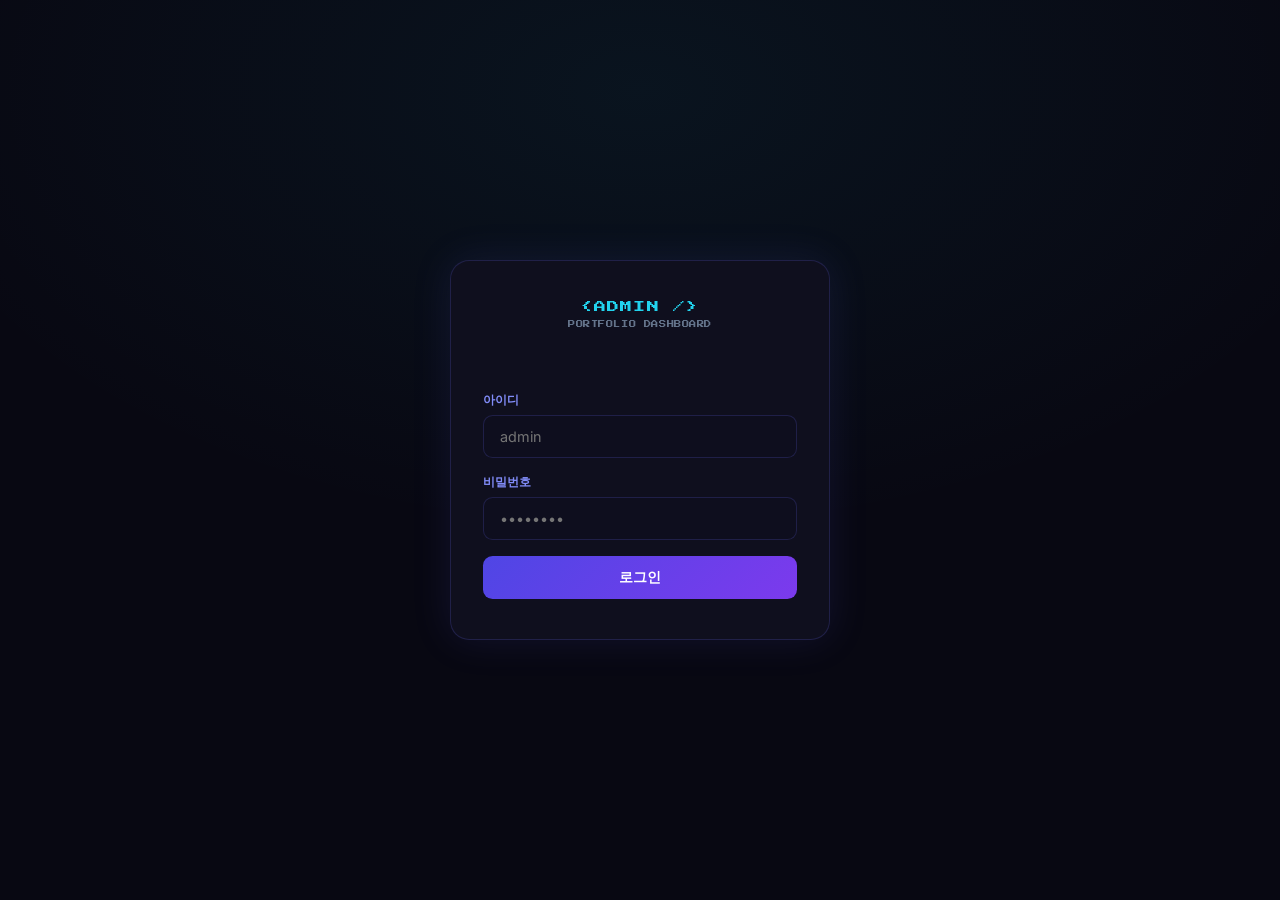
==== src/main/resources/static/admin.html @ bce0ed2d "feat: S3 기반 프로젝트 미디어(이미지/동영상) 업로드 기능 추가 - project_media 테이블 추가 (V6 마이그레이션) - ProjectMedia 엔티티, Repos" ====
<!DOCTYPE html>
<html lang="ko">
<head>
  <meta charset="UTF-8" />
  <meta name="viewport" content="width=device-width, initial-scale=1.0" />
  <title>Admin | Portfolio</title>
  <link rel="preconnect" href="https://fonts.googleapis.com" />
  <link href="https://fonts.googleapis.com/css2?family=Press+Start+2P&family=Inter:wght@400;600;700;800&display=swap" rel="stylesheet" />

  <style>
    *, *::before, *::after { box-sizing: border-box; margin: 0; padding: 0; }
    :root {
      --primary:   #4f46e5;
      --secondary: #7c3aed;
      --accent:    #818cf8;
      --dark:      #080812;
      --surface:   #0f0f1e;
      --surface2:  #13132a;
      --border:    rgba(99,102,241,0.2);
      --text:      #e2e8f0;
      --muted:     #64748b;
      --cyan:      #22d3ee;
      --red:       #ef4444;
      --green:     #22c55e;
      --yellow:    #f59e0b;
    }
    html { scroll-behavior: smooth; }
    body { background: var(--dark); color: var(--text); font-family: 'Inter', sans-serif; min-height: 100vh; }

    /* ── Login Screen ── */
    #login-screen {
      min-height: 100vh;
      display: flex; align-items: center; justify-content: center;
      background: radial-gradient(ellipse 60% 50% at 50% 10%, rgba(34,211,238,0.06), transparent);
    }
    .login-card {
      background: var(--surface);
      border: 1px solid var(--border);
      border-radius: 1.2rem;
      padding: 2.5rem 2rem;
      width: 100%; max-width: 380px;
      box-shadow: 0 0 40px rgba(99,102,241,0.12);
    }
    .login-title {
      font-family: 'Press Start 2P'; font-size: 0.75rem;
      color: var(--cyan); text-align: center;
      margin-bottom: 0.5rem; letter-spacing: 0.1em;
    }
    .login-sub {
      font-family: 'Press Start 2P'; font-size: 0.45rem;
      color: var(--muted); text-align: center;
      margin-bottom: 2rem; letter-spacing: 0.08em;
    }
    .form-group { display: flex; flex-direction: column; gap: 0.4rem; margin-bottom: 1rem; }
    .form-group label { font-size: 0.78rem; font-weight: 600; color: var(--accent); }
    .form-group input, .form-group textarea, .form-group select {
      width: 100%;
      background: rgba(15,15,30,0.9);
      border: 1px solid var(--border);
      border-radius: 0.6rem;
      padding: 0.75rem 1rem;
      color: var(--text); font-size: 0.9rem;
      font-family: 'Inter', sans-serif;
      outline: none; transition: border-color 0.2s;
    }
    .form-group input:focus, .form-group textarea:focus { border-color: var(--accent); }
    .form-group textarea { resize: vertical; min-height: 80px; }
    #login-error {
      color: var(--red); font-size: 0.78rem; text-align: center;
      margin-bottom: 0.8rem; min-height: 1.2rem;
    }
    .btn {
      display: inline-flex; align-items: center; justify-content: center; gap: 0.4rem;
      padding: 0.75rem 1.2rem;
      border-radius: 0.6rem; border: none; cursor: pointer;
      font-family: 'Inter', sans-serif; font-size: 0.88rem; font-weight: 700;
      transition: opacity 0.2s, transform 0.1s;
    }
    .btn:hover { opacity: 0.88; }
    .btn:active { transform: scale(0.97); }
    .btn:disabled { opacity: 0.4; cursor: not-allowed; }
    .btn-primary { background: linear-gradient(135deg, var(--primary), var(--secondary)); color: #fff; width: 100%; }
    .btn-sm { padding: 0.4rem 0.8rem; font-size: 0.78rem; }
    .btn-danger  { background: rgba(239,68,68,0.15); color: var(--red); border: 1px solid rgba(239,68,68,0.3); }
    .btn-edit    { background: rgba(99,102,241,0.12); color: var(--accent); border: 1px solid var(--border); }
    .btn-success { background: rgba(34,197,94,0.12); color: var(--green); border: 1px solid rgba(34,197,94,0.3); }
    .btn-outline { background: transparent; color: var(--accent); border: 1px solid var(--border); }

    /* ── Dashboard ── */
    #dashboard { display: none; min-height: 100vh; }

    /* Topbar */
    .topbar {
      position: sticky; top: 0; z-index: 100;
      height: 56px;
      background: rgba(8,8,18,0.95); backdrop-filter: blur(12px);
      border-bottom: 1px solid var(--border);
      display: flex; align-items: center; justify-content: space-between;
      padding: 0 2rem; gap: 1rem;
    }
    .topbar-logo { font-family: 'Press Start 2P'; font-size: 0.6rem; color: var(--cyan); white-space: nowrap; text-decoration: none; cursor: pointer; transition: opacity 0.2s; }
    .topbar-logo:hover { opacity: 0.75; }
    .topbar-right { display: flex; align-items: center; gap: 1rem; }
    .topbar-user { font-size: 0.8rem; color: var(--muted); }
    .btn-logout {
      padding: 0.4rem 0.9rem; font-size: 0.78rem; font-weight: 600;
      background: transparent; border: 1px solid rgba(239,68,68,0.4);
      color: var(--red); border-radius: 0.5rem; cursor: pointer;
      font-family: 'Inter', sans-serif; transition: background 0.2s;
    }
    .btn-logout:hover { background: rgba(239,68,68,0.08); }

    /* Layout */
    .layout { display: flex; min-height: calc(100vh - 56px); }

    /* Sidebar */
    .sidebar {
      width: 200px; flex-shrink: 0;
      background: var(--surface);
      border-right: 1px solid var(--border);
      padding: 1.5rem 0;
    }
    .sidebar-item {
      display: flex; align-items: center; gap: 0.7rem;
      padding: 0.8rem 1.5rem;
      cursor: pointer; transition: background 0.15s, color 0.15s;
      font-size: 0.85rem; font-weight: 600; color: var(--muted);
      border-left: 3px solid transparent;
    }
    .sidebar-item:hover { background: rgba(99,102,241,0.06); color: var(--text); }
    .sidebar-item.active { background: rgba(99,102,241,0.1); color: var(--accent); border-left-color: var(--accent); }
    .sidebar-item .ico { font-size: 1rem; }

    /* Main */
    .main { flex: 1; padding: 2rem; overflow-x: auto; }
    .tab-panel { display: none; }
    .tab-panel.active { display: block; }

    .panel-header {
      display: flex; align-items: center; justify-content: space-between;
      margin-bottom: 1.5rem; flex-wrap: wrap; gap: 0.8rem;
    }
    .panel-title { font-size: 1.3rem; font-weight: 800; color: var(--text); }

    /* Table */
    .table-wrap { overflow-x: auto; border-radius: 1rem; border: 1px solid var(--border); }
    table { width: 100%; border-collapse: collapse; }
    thead { background: rgba(99,102,241,0.08); }
    th {
      padding: 0.85rem 1rem; text-align: left;
      font-size: 0.75rem; font-weight: 700; color: var(--accent);
      text-transform: uppercase; letter-spacing: 0.06em;
      border-bottom: 1px solid var(--border);
    }
    td {
      padding: 0.85rem 1rem; font-size: 0.85rem; color: var(--text);
      border-bottom: 1px solid rgba(99,102,241,0.08);
      vertical-align: middle;
    }
    tr:last-child td { border-bottom: none; }
    tr:hover td { background: rgba(99,102,241,0.04); }
    .td-actions { display: flex; gap: 0.5rem; align-items: center; }
    .badge {
      display: inline-block; padding: 0.2rem 0.55rem;
      border-radius: 2rem; font-size: 0.72rem; font-weight: 600;
    }
    .badge-unread { background: rgba(34,211,238,0.12); color: var(--cyan); }
    .badge-read   { background: rgba(100,116,139,0.12); color: var(--muted); }
    .truncate { max-width: 200px; white-space: nowrap; overflow: hidden; text-overflow: ellipsis; }

    /* Pagination */
    .pagination {
      display: flex; align-items: center; justify-content: center; gap: 0.5rem;
      margin-top: 1.2rem;
    }
    .page-btn {
      padding: 0.35rem 0.75rem; border-radius: 0.5rem; border: 1px solid var(--border);
      background: transparent; color: var(--muted); font-size: 0.8rem; cursor: pointer;
      font-family: 'Inter', sans-serif; transition: all 0.15s;
    }
    .page-btn:hover { border-color: var(--accent); color: var(--accent); }
    .page-btn.active { background: rgba(99,102,241,0.15); border-color: var(--accent); color: var(--accent); }
    .page-btn:disabled { opacity: 0.3; cursor: not-allowed; }

    /* Filter bar */
    .filter-bar { display: flex; align-items: center; gap: 0.8rem; flex-wrap: wrap; }
    .filter-bar label { font-size: 0.82rem; color: var(--muted); display: flex; align-items: center; gap: 0.4rem; cursor: pointer; }
    .filter-bar input[type=checkbox] { accent-color: var(--accent); width: 14px; height: 14px; }

    /* Modal */
    .modal-backdrop {
      position: fixed; inset: 0; z-index: 400;
      background: rgba(0,0,0,0.7);
      display: flex; align-items: flex-start; justify-content: center;
      padding: 3rem 1rem; overflow-y: auto;
      opacity: 0; visibility: hidden; pointer-events: none;
      transition: opacity 0.2s ease, visibility 0.2s ease;
    }
    .modal-backdrop.open {
      opacity: 1; visibility: visible; pointer-events: auto;
    }
    .modal {
      background: var(--surface);
      border: 1px solid var(--border);
      border-radius: 1.2rem;
      padding: 2rem;
      width: 100%; max-width: 540px;
      box-shadow: 0 0 50px rgba(99,102,241,0.18);
      transform: translateY(-16px) scale(0.97);
      transition: transform 0.2s ease;
    }
    .modal-backdrop.open .modal {
      transform: translateY(0) scale(1);
    }
    .modal-header {
      display: flex; align-items: center; justify-content: space-between;
      margin-bottom: 1.5rem;
    }
    .modal-title { font-size: 1rem; font-weight: 800; color: var(--text); }
    .modal-close {
      background: none; border: none; cursor: pointer;
      color: var(--muted); font-size: 1.2rem; line-height: 1;
      transition: color 0.2s;
    }
    .modal-close:hover { color: var(--text); }
    .modal-footer { display: flex; justify-content: flex-end; gap: 0.7rem; margin-top: 1.5rem; }

    /* Tag input */
    .tag-input-wrap {
      background: rgba(15,15,30,0.9);
      border: 1px solid var(--border);
      border-radius: 0.6rem;
      padding: 0.5rem 0.75rem;
      display: flex; flex-wrap: wrap; gap: 0.4rem; align-items: center;
      cursor: text; transition: border-color 0.2s;
    }
    .tag-input-wrap:focus-within { border-color: var(--accent); }
    .tag-chip {
      background: rgba(99,102,241,0.15); color: #a5b4fc;
      padding: 0.2rem 0.5rem; border-radius: 2rem; font-size: 0.78rem;
      display: flex; align-items: center; gap: 0.3rem;
    }
    .tag-chip button {
      background: none; border: none; cursor: pointer;
      color: var(--muted); font-size: 0.7rem; padding: 0; line-height: 1;
    }
    .tag-chip button:hover { color: var(--red); }
    .tag-text-input {
      background: none; border: none; outline: none;
      color: var(--text); font-size: 0.88rem; font-family: 'Inter', sans-serif;
      min-width: 120px; flex: 1; padding: 0.2rem 0;
    }
    .tag-hint { font-size: 0.72rem; color: var(--muted); margin-top: 0.3rem; }

    /* Profile form */
    .profile-card {
      background: var(--surface);
      border: 1px solid var(--border);
      border-radius: 1.2rem;
      padding: 2rem; max-width: 560px;
    }
    .form-row { display: grid; grid-template-columns: 1fr 1fr; gap: 1rem; }
    @media(max-width:640px) { .form-row { grid-template-columns: 1fr; } .sidebar { width: 160px; } }

    /* Toast */
    #toast {
      position: fixed; bottom: 1.5rem; right: 1.5rem; z-index: 999;
      padding: 0.75rem 1.2rem;
      border-radius: 0.75rem; font-size: 0.85rem; font-weight: 600;
      opacity: 0; transform: translateY(10px);
      transition: opacity 0.25s, transform 0.25s;
      pointer-events: none;
    }
    #toast.show { opacity: 1; transform: translateY(0); }
    #toast.success { background: rgba(34,197,94,0.15); border: 1px solid rgba(34,197,94,0.4); color: var(--green); }
    #toast.error   { background: rgba(239,68,68,0.15);  border: 1px solid rgba(239,68,68,0.4);  color: var(--red); }

    /* Empty state */
    .empty { text-align: center; padding: 3rem; color: var(--muted); font-size: 0.88rem; }

    /* Contact message expand */
    .msg-cell { max-width: 280px; }
    .msg-short { white-space: nowrap; overflow: hidden; text-overflow: ellipsis; }
    .msg-full { display: none; white-space: pre-wrap; word-break: break-word; }
    .msg-toggle { font-size: 0.72rem; color: var(--accent); cursor: pointer; margin-top: 0.2rem; display: inline-block; }
  </style>
</head>
<body>

<!-- ── Toast ── -->
<div id="toast"></div>

<!-- ── Login Screen ── -->
<div id="login-screen">
  <div class="login-card">
    <div class="login-title">&lt;ADMIN /&gt;</div>
    <div class="login-sub">PORTFOLIO DASHBOARD</div>
    <div id="login-error"></div>
    <div class="form-group">
      <label for="login-username">아이디</label>
      <input id="login-username" type="text" placeholder="admin" autocomplete="username" />
    </div>
    <div class="form-group">
      <label for="login-password">비밀번호</label>
      <input id="login-password" type="password" placeholder="••••••••" autocomplete="current-password" />
    </div>
    <button class="btn btn-primary" id="login-btn" onclick="doLogin()">로그인</button>
  </div>
</div>

<!-- ── Dashboard ── -->
<div id="dashboard">
  <div class="topbar">
    <a class="topbar-logo" href="/index.html">&lt;SD ADMIN /&gt;</a>
    <div class="topbar-right">
      <span class="topbar-user" id="topbar-user"></span>
      <button class="btn-logout" onclick="doLogout()">로그아웃</button>
    </div>
  </div>
  <div class="layout">
    <!-- Sidebar -->
    <aside class="sidebar">
      <div class="sidebar-item active" data-tab="projects" onclick="switchTab('projects')">
        <span class="ico">🗂</span> Projects
      </div>
      <div class="sidebar-item" data-tab="contacts" onclick="switchTab('contacts')">
        <span class="ico">✉️</span> Contacts
      </div>
      <div class="sidebar-item" data-tab="skills" onclick="switchTab('skills')">
        <span class="ico">⚡</span> Skills
      </div>
      <div class="sidebar-item" data-tab="education" onclick="switchTab('education')">
        <span class="ico">🎓</span> Education
      </div>
      <div class="sidebar-item" data-tab="certification" onclick="switchTab('certification')">
        <span class="ico">🏆</span> Certification
      </div>
      <div class="sidebar-item" data-tab="profile" onclick="switchTab('profile')">
        <span class="ico">👤</span> Profile
      </div>
    </aside>

    <!-- Main -->
    <main class="main">

      <!-- Projects Tab -->
      <div class="tab-panel active" id="tab-projects">
        <div class="panel-header">
          <span class="panel-title">Projects</span>
          <button class="btn btn-primary btn-sm" onclick="openProjectModal()">+ 새 프로젝트</button>
        </div>
        <div class="table-wrap">
          <table>
            <thead>
              <tr>
                <th>순서</th>
                <th>제목</th>
                <th>기술 스택</th>
                <th>GitHub</th>
                <th>Demo</th>
                <th>등록일</th>
                <th>관리</th>
              </tr>
            </thead>
            <tbody id="projects-tbody"></tbody>
          </table>
        </div>
        <div class="pagination" id="projects-pagination"></div>
      </div>

      <!-- Contacts Tab -->
      <div class="tab-panel" id="tab-contacts">
        <div class="panel-header">
          <span class="panel-title">Contacts</span>
          <div class="filter-bar">
            <label>
              <input type="checkbox" id="unread-only" onchange="loadContacts(0)" />
              미읽음만 보기
            </label>
          </div>
        </div>
        <div class="table-wrap">
          <table>
            <thead>
              <tr>
                <th>상태</th>
                <th>이름</th>
                <th>이메일</th>
                <th>메시지</th>
                <th>받은 날짜</th>
                <th>관리</th>
              </tr>
            </thead>
            <tbody id="contacts-tbody"></tbody>
          </table>
        </div>
        <div class="pagination" id="contacts-pagination"></div>
      </div>

      <!-- Skills Tab -->
      <div class="tab-panel" id="tab-skills">
        <div class="panel-header">
          <span class="panel-title">Skills</span>
          <button class="btn btn-primary btn-sm" onclick="openCategoryModal()">+ 카테고리 추가</button>
        </div>
        <div id="skills-categories"></div>
      </div>

      <!-- Education Tab -->
      <div class="tab-panel" id="tab-education">
        <div class="panel-header">
          <span class="panel-title">Education</span>
          <button class="btn btn-primary btn-sm" onclick="openEduModal()">+ 학력 추가</button>
        </div>
        <div class="table-wrap">
          <table>
            <thead>
              <tr><th>학위</th><th>학교</th><th>전공</th><th>기간</th><th>순서</th><th>관리</th></tr>
            </thead>
            <tbody id="edu-tbody"></tbody>
          </table>
        </div>
      </div>

      <!-- Certification Tab -->
      <div class="tab-panel" id="tab-certification">
        <div class="panel-header">
          <span class="panel-title">Certification / Award</span>
          <button class="btn btn-primary btn-sm" onclick="openCertModal()">+ 추가</button>
        </div>
        <div class="table-wrap">
          <table>
            <thead>
              <tr><th>구분</th><th>이름</th><th>발급기관</th><th>취득일</th><th>순서</th><th>관리</th></tr>
            </thead>
            <tbody id="cert-tbody"></tbody>
          </table>
        </div>
      </div>

      <!-- Profile Tab -->
      <div class="tab-panel" id="tab-profile">
        <div class="panel-header">
          <span class="panel-title">Profile</span>
        </div>
        <div class="profile-card">
          <div class="form-row">
            <div class="form-group">
              <label>이름</label>
              <input id="pf-name" type="text" placeholder="서동" />
            </div>
            <div class="form-group">
              <label>직책</label>
              <input id="pf-role" type="text" placeholder="Backend / DevOps Developer" />
            </div>
          </div>
          <div class="form-row">
            <div class="form-group">
              <label>이메일</label>
              <input id="pf-email" type="email" placeholder="example@gmail.com" />
            </div>
            <div class="form-group">
              <label>GitHub URL</label>
              <input id="pf-github" type="url" placeholder="https://github.com/..." />
            </div>
          </div>
          <div class="form-row">
            <div class="form-group">
              <label>경력 (년)</label>
              <input id="pf-exp" type="number" min="0" placeholder="3" />
            </div>
            <div class="form-group">
              <label>프로젝트 수</label>
              <input id="pf-count" type="number" min="0" placeholder="20" />
            </div>
          </div>
          <div class="form-group">
            <label>자기소개</label>
            <textarea id="pf-bio" rows="4" placeholder="자기소개를 입력하세요..."></textarea>
          </div>
          <button class="btn btn-primary" onclick="saveProfile()">저장</button>
        </div>
      </div>

    </main>
  </div>
</div>

<!-- ── Project Modal ── -->
<div class="modal-backdrop" id="project-modal">
  <div class="modal">
    <div class="modal-header">
      <span class="modal-title" id="project-modal-title">새 프로젝트</span>
      <button class="modal-close" onclick="closeProjectModal()">✕</button>
    </div>
    <div class="form-group">
      <label>제목 *</label>
      <input id="proj-title" type="text" placeholder="프로젝트명" />
    </div>
    <div class="form-group">
      <label>간략 소개 (카드 표시용, 최대 200자)</label>
      <input id="proj-summary" type="text" maxlength="200" placeholder="프로젝트 한 줄 소개" />
    </div>
    <div class="form-group">
      <label>설명 *</label>
      <textarea id="proj-desc" rows="3" placeholder="프로젝트 설명"></textarea>
    </div>
    <div class="form-row">
      <div class="form-group">
        <label>GitHub URL</label>
        <input id="proj-github" type="url" placeholder="https://github.com/..." />
      </div>
      <div class="form-group">
        <label>Demo URL</label>
        <input id="proj-demo" type="url" placeholder="https://..." />
      </div>
    </div>
    <div class="form-group">
      <label>정렬 순서</label>
      <input id="proj-order" type="number" min="0" placeholder="1" />
    </div>
    <div class="form-group">
      <label>기술 스택</label>
      <div class="tag-input-wrap" id="tech-tag-wrap" onclick="document.getElementById('tech-input').focus()">
        <span class="tag-hint" id="tech-placeholder" style="color:var(--muted);font-size:0.85rem;">Java, Spring Boot...</span>
        <input class="tag-text-input" id="tech-input" placeholder="" />
      </div>
      <span class="tag-hint">Enter 또는 쉼표로 태그 추가</span>
    </div>
    <div class="form-group">
      <label>주요 기능</label>
      <div class="tag-input-wrap" id="feat-tag-wrap" onclick="document.getElementById('feat-input').focus()">
        <span class="tag-hint" id="feat-placeholder" style="color:var(--muted);font-size:0.85rem;">기능1, 기능2...</span>
        <input class="tag-text-input" id="feat-input" placeholder="" />
      </div>
      <span class="tag-hint">Enter 또는 쉼표로 태그 추가</span>
    </div>
    <div id="proj-media-section" style="display:none;">
      <div class="form-group">
        <label>미디어 (이미지 / 동영상)</label>
        <div id="proj-media-list" style="display:flex;flex-wrap:wrap;gap:0.6rem;margin-bottom:0.6rem;"></div>
        <label class="btn btn-outline btn-sm" style="cursor:pointer;display:inline-block;">
          + 파일 추가
          <input type="file" id="proj-media-input" accept="image/*,video/*" multiple style="display:none;" onchange="uploadMedia(event)" />
        </label>
      </div>
    </div>
    <div class="modal-footer">
      <button class="btn btn-outline btn-sm" onclick="closeProjectModal()">취소</button>
      <button class="btn btn-primary btn-sm" onclick="saveProject()">저장</button>
    </div>
  </div>
</div>

<!-- ── Category Modal ── -->
<div class="modal-backdrop" id="category-modal">
  <div class="modal">
    <div class="modal-header">
      <span class="modal-title" id="category-modal-title">카테고리 추가</span>
      <button class="modal-close" onclick="closeCategoryModal()">✕</button>
    </div>
    <div class="form-group"><label>카테고리명 *</label><input id="cat-name" type="text" placeholder="Backend" /></div>
    <div class="form-group"><label>정렬 순서</label><input id="cat-order" type="number" min="0" placeholder="1" /></div>
    <div class="modal-footer">
      <button class="btn btn-outline btn-sm" onclick="closeCategoryModal()">취소</button>
      <button class="btn btn-primary btn-sm" onclick="saveCategory()">저장</button>
    </div>
  </div>
</div>

<!-- ── Skill Modal ── -->
<div class="modal-backdrop" id="skill-modal">
  <div class="modal">
    <div class="modal-header">
      <span class="modal-title">스킬 추가</span>
      <button class="modal-close" onclick="closeSkillModal()">✕</button>
    </div>
    <div class="form-group"><label>스킬명 *</label><input id="skill-name" type="text" placeholder="Java" /></div>
    <div class="form-group"><label>정렬 순서</label><input id="skill-order" type="number" min="0" placeholder="1" /></div>
    <div class="modal-footer">
      <button class="btn btn-outline btn-sm" onclick="closeSkillModal()">취소</button>
      <button class="btn btn-primary btn-sm" onclick="saveSkill()">저장</button>
    </div>
  </div>
</div>

<!-- ── Education Modal ── -->
<div class="modal-backdrop" id="edu-modal">
  <div class="modal">
    <div class="modal-header">
      <span class="modal-title" id="edu-modal-title">학력 추가</span>
      <button class="modal-close" onclick="closeEduModal()">✕</button>
    </div>
    <div class="form-row">
      <div class="form-group"><label>학교명 *</label><input id="edu-institution" type="text" placeholder="OO 대학교" /></div>
      <div class="form-group"><label>학위 *</label><input id="edu-degree" type="text" placeholder="컴퓨터공학 학사" /></div>
    </div>
    <div class="form-group"><label>전공 *</label><input id="edu-major" type="text" placeholder="컴퓨터공학과" /></div>
    <div class="form-row">
      <div class="form-group"><label>시작일</label><input id="edu-start" type="text" placeholder="2018.03" /></div>
      <div class="form-group"><label>종료일</label><input id="edu-end" type="text" placeholder="2023.02 또는 재학중" /></div>
    </div>
    <div class="form-group"><label>정렬 순서</label><input id="edu-order" type="number" min="0" placeholder="1" /></div>
    <div class="modal-footer">
      <button class="btn btn-outline btn-sm" onclick="closeEduModal()">취소</button>
      <button class="btn btn-primary btn-sm" onclick="saveEdu()">저장</button>
    </div>
  </div>
</div>

<!-- ── Certification Modal ── -->
<div class="modal-backdrop" id="cert-modal">
  <div class="modal">
    <div class="modal-header">
      <span class="modal-title" id="cert-modal-title">자격증 / 수상 추가</span>
      <button class="modal-close" onclick="closeCertModal()">✕</button>
    </div>
    <div class="form-group">
      <label>구분 *</label>
      <select id="cert-type">
        <option value="CERT">자격증 (CERT)</option>
        <option value="AWARD">공모전 / 수상 (AWARD)</option>
      </select>
    </div>
    <div class="form-group"><label>이름 *</label><input id="cert-name" type="text" placeholder="정보처리기사" /></div>
    <div class="form-row">
      <div class="form-group"><label>발급기관</label><input id="cert-issuer" type="text" placeholder="한국산업인력공단" /></div>
      <div class="form-group"><label>취득일</label><input id="cert-date" type="text" placeholder="2022.06" /></div>
    </div>
    <div class="form-group"><label>정렬 순서</label><input id="cert-order" type="number" min="0" placeholder="1" /></div>
    <div class="modal-footer">
      <button class="btn btn-outline btn-sm" onclick="closeCertModal()">취소</button>
      <button class="btn btn-primary btn-sm" onclick="saveCert()">저장</button>
    </div>
  </div>
</div>

<script>
const API = '';
let token = sessionStorage.getItem('admin_token') || '';
let editingProjectId = null;
let techTags = [], featTags = [];

/* ── Auth ── */
async function doLogin() {
  const username = document.getElementById('login-username').value.trim();
  const password = document.getElementById('login-password').value;
  const errEl    = document.getElementById('login-error');
  const btn      = document.getElementById('login-btn');

  if (!username || !password) { errEl.textContent = '아이디와 비밀번호를 입력하세요.'; return; }
  btn.disabled = true; btn.textContent = '로그인 중...';
  errEl.textContent = '';

  try {
    const res = await fetch(API + '/api/admin/login', {
      method: 'POST',
      headers: { 'Content-Type': 'application/json' },
      body: JSON.stringify({ username, password }),
    });
    const data = await res.json();
    if (!res.ok) { errEl.textContent = '아이디 또는 비밀번호가 올바르지 않습니다.'; return; }
    token = data.token;
    sessionStorage.setItem('admin_token', token);
    document.getElementById('topbar-user').textContent = username;
    showDashboard();
  } catch {
    errEl.textContent = '서버에 연결할 수 없습니다.';
  } finally {
    btn.disabled = false; btn.textContent = '로그인';
  }
}

function doLogout() {
  token = '';
  sessionStorage.removeItem('admin_token');
  document.getElementById('dashboard').style.display = 'none';
  document.getElementById('login-screen').style.display = 'flex';
  document.getElementById('login-password').value = '';
}

function authHeader() {
  return { 'Content-Type': 'application/json', 'Authorization': 'Bearer ' + token };
}

async function showDashboard() {
  document.getElementById('login-screen').style.display = 'none';
  document.getElementById('dashboard').style.display = 'block';
  loadProjects(0);
  loadProfile();
}

/* ── Tab ── */
function switchTab(tab) {
  document.querySelectorAll('.tab-panel').forEach(el => el.classList.remove('active'));
  document.querySelectorAll('.sidebar-item').forEach(el => el.classList.remove('active'));
  document.getElementById('tab-' + tab).classList.add('active');
  document.querySelector(`.sidebar-item[data-tab="${tab}"]`).classList.add('active');
  if (tab === 'contacts')     loadContacts(0);
  if (tab === 'profile')      loadProfile();
  if (tab === 'projects')     loadProjects(0);
  if (tab === 'skills')       loadSkills();
  if (tab === 'education')    loadEducation();
  if (tab === 'certification') loadCertification();
}

/* ── Toast ── */
let toastTimer;
function toast(msg, type = 'success') {
  const el = document.getElementById('toast');
  el.textContent = msg;
  el.className = 'show ' + type;
  clearTimeout(toastTimer);
  toastTimer = setTimeout(() => { el.className = ''; }, 2800);
}

/* ─────────────────────────────────────────────
   PROJECTS
───────────────────────────────────────────── */
let projectsPage = 0;
let projectsTotalPages = 1;

async function loadProjects(page = 0) {
  projectsPage = page;
  try {
    const res = await fetch(`${API}/api/projects?page=${page}&size=10`);
    const data = await res.json();
    const tbody = document.getElementById('projects-tbody');
    tbody.innerHTML = '';

    if (!data.content || data.content.length === 0) {
      tbody.innerHTML = '<tr><td colspan="7" class="empty">등록된 프로젝트가 없습니다.</td></tr>';
      renderPagination('projects', 0, 0);
      return;
    }

    data.content.forEach(p => {
      const techStr = (p.techStack || []).slice(0, 3).join(', ') + (p.techStack?.length > 3 ? '...' : '');
      const tr = document.createElement('tr');
      tr.innerHTML = `
        <td>${p.sortOrder ?? '-'}</td>
        <td><strong>${esc(p.title)}</strong></td>
        <td><span style="color:var(--muted);font-size:0.8rem">${esc(techStr)}</span></td>
        <td>${p.githubUrl ? `<a href="${esc(p.githubUrl)}" target="_blank" style="color:var(--accent);font-size:0.8rem">↗</a>` : '-'}</td>
        <td>${p.demoUrl ? `<a href="${esc(p.demoUrl)}" target="_blank" style="color:var(--cyan);font-size:0.8rem">↗</a>` : '-'}</td>
        <td style="color:var(--muted);font-size:0.8rem">${p.createdAt || '-'}</td>
        <td>
          <div class="td-actions">
            <button class="btn btn-edit btn-sm" onclick="editProject(${p.id})">수정</button>
            <button class="btn btn-danger btn-sm" onclick="deleteProject(${p.id}, '${esc(p.title)}')">삭제</button>
          </div>
        </td>
      `;
      tbody.appendChild(tr);
    });

    projectsTotalPages = data.totalPages || 1;
    renderPagination('projects', page, data.totalPages);
  } catch {
    toast('프로젝트 목록을 불러오지 못했습니다.', 'error');
  }
}

async function editProject(id) {
  try {
    const res = await fetch(`${API}/api/projects/${id}`);
    const p = await res.json();
    editingProjectId = id;
    document.getElementById('project-modal-title').textContent = '프로젝트 수정';
    document.getElementById('proj-title').value   = p.title || '';
    document.getElementById('proj-summary').value = p.summary || '';
    document.getElementById('proj-desc').value    = p.description || '';
    document.getElementById('proj-github').value  = p.githubUrl || '';
    document.getElementById('proj-demo').value   = p.demoUrl || '';
    document.getElementById('proj-order').value  = p.sortOrder ?? '';
    techTags = [...(p.techStack || [])];
    featTags = [...(p.features || [])];
    renderTagChips('tech');
    renderTagChips('feat');
    document.getElementById('proj-media-section').style.display = 'block';
    renderMediaList(p.media || []);
    document.getElementById('project-modal').classList.add('open');
  } catch {
    toast('프로젝트 정보를 불러오지 못했습니다.', 'error');
  }
}

async function deleteProject(id, title) {
  if (!confirm(`"${title}" 프로젝트를 삭제할까요?`)) return;
  try {
    const res = await fetch(`${API}/api/admin/projects/${id}`, {
      method: 'DELETE', headers: authHeader()
    });
    if (res.status === 204 || res.ok) {
      toast('삭제되었습니다.');
      loadProjects(projectsPage);
    } else if (res.status === 401) {
      toast('인증이 만료되었습니다.', 'error'); doLogout();
    } else {
      toast('삭제에 실패했습니다.', 'error');
    }
  } catch {
    toast('요청 중 오류가 발생했습니다.', 'error');
  }
}

async function saveProject() {
  const title = document.getElementById('proj-title').value.trim();
  const desc  = document.getElementById('proj-desc').value.trim();
  if (!title || !desc) { toast('제목과 설명은 필수입니다.', 'error'); return; }

  const body = {
    title,
    summary:     document.getElementById('proj-summary').value.trim() || null,
    description: desc,
    githubUrl:   document.getElementById('proj-github').value.trim() || null,
    demoUrl:     document.getElementById('proj-demo').value.trim() || null,
    sortOrder:   parseInt(document.getElementById('proj-order').value) || 0,
    techStack:   techTags,
    features:    featTags,
  };

  try {
    const url    = editingProjectId ? `${API}/api/admin/projects/${editingProjectId}` : `${API}/api/admin/projects`;
    const method = editingProjectId ? 'PUT' : 'POST';
    const res    = await fetch(url, { method, headers: authHeader(), body: JSON.stringify(body) });

    if (res.ok) {
      toast(editingProjectId ? '수정되었습니다.' : '등록되었습니다.');
      closeProjectModal();
      loadProjects(projectsPage);
    } else if (res.status === 401) {
      toast('인증이 만료되었습니다.', 'error'); doLogout();
    } else {
      const err = await res.json().catch(() => ({}));
      toast(err.message || '저장에 실패했습니다.', 'error');
    }
  } catch {
    toast('요청 중 오류가 발생했습니다.', 'error');
  }
}

function openProjectModal() {
  editingProjectId = null;
  techTags = []; featTags = [];
  document.getElementById('project-modal-title').textContent = '새 프로젝트';
  document.getElementById('proj-title').value   = '';
  document.getElementById('proj-summary').value = '';
  document.getElementById('proj-desc').value    = '';
  document.getElementById('proj-github').value  = '';
  document.getElementById('proj-demo').value   = '';
  document.getElementById('proj-order').value  = '';
  renderTagChips('tech');
  renderTagChips('feat');
  document.getElementById('proj-media-section').style.display = 'none';
  document.getElementById('proj-media-list').innerHTML = '';
  document.getElementById('project-modal').classList.add('open');
}

function closeProjectModal() {
  document.getElementById('project-modal').classList.remove('open');
}

/* ─────────────────────────────────────────────
   CONTACTS
───────────────────────────────────────────── */
let contactsPage = 0;

async function loadContacts(page = 0) {
  contactsPage = page;
  const unreadOnly = document.getElementById('unread-only')?.checked ?? false;
  try {
    const res  = await fetch(`${API}/api/admin/contacts?page=${page}&size=15&unreadOnly=${unreadOnly}`, {
      headers: authHeader()
    });
    if (res.status === 401) { toast('인증이 만료되었습니다.', 'error'); doLogout(); return; }
    const data = await res.json();
    const tbody = document.getElementById('contacts-tbody');
    tbody.innerHTML = '';

    if (!data.content || data.content.length === 0) {
      tbody.innerHTML = '<tr><td colspan="6" class="empty">문의가 없습니다.</td></tr>';
      renderPagination('contacts', 0, 0);
      return;
    }

    data.content.forEach(c => {
      const dateStr = c.createdAt ? c.createdAt.replace('T', ' ').slice(0, 16) : '-';
      const tr = document.createElement('tr');
      tr.id = `contact-row-${c.id}`;
      tr.innerHTML = `
        <td><span class="badge ${c.isRead ? 'badge-read' : 'badge-unread'}" id="badge-${c.id}">${c.isRead ? '읽음' : '미읽음'}</span></td>
        <td>${esc(c.name)}</td>
        <td style="font-size:0.8rem;color:var(--muted)">${esc(c.email)}</td>
        <td class="msg-cell">
          <div class="msg-short" id="msg-short-${c.id}">${esc(c.message)}</div>
          <div class="msg-full"  id="msg-full-${c.id}">${esc(c.message)}</div>
          <span class="msg-toggle" onclick="toggleMsg(${c.id})" id="msg-toggle-${c.id}">더 보기</span>
        </td>
        <td style="color:var(--muted);font-size:0.8rem;white-space:nowrap">${dateStr}</td>
        <td>
          ${!c.isRead ? `<button class="btn btn-success btn-sm" id="read-btn-${c.id}" onclick="markRead(${c.id})">읽음 처리</button>` : ''}
        </td>
      `;
      tbody.appendChild(tr);
    });

    renderPagination('contacts', page, data.totalPages);
  } catch {
    toast('문의 목록을 불러오지 못했습니다.', 'error');
  }
}

function toggleMsg(id) {
  const s = document.getElementById('msg-short-' + id);
  const f = document.getElementById('msg-full-'  + id);
  const t = document.getElementById('msg-toggle-' + id);
  const isExpanded = f.style.display === 'block';
  s.style.display = isExpanded ? '' : 'none';
  f.style.display = isExpanded ? 'none' : 'block';
  t.textContent   = isExpanded ? '더 보기' : '접기';
}

async function markRead(id) {
  try {
    const res = await fetch(`${API}/api/admin/contacts/${id}/read`, {
      method: 'PATCH', headers: authHeader()
    });
    if (res.status === 401) { toast('인증이 만료되었습니다.', 'error'); doLogout(); return; }
    if (res.ok) {
      const badge = document.getElementById('badge-' + id);
      if (badge) { badge.textContent = '읽음'; badge.className = 'badge badge-read'; }
      const btn = document.getElementById('read-btn-' + id);
      if (btn) btn.remove();
      toast('읽음 처리되었습니다.');
    }
  } catch {
    toast('요청 중 오류가 발생했습니다.', 'error');
  }
}

/* ─────────────────────────────────────────────
   PROFILE
───────────────────────────────────────────── */
async function loadProfile() {
  try {
    const res  = await fetch(API + '/api/profile');
    const data = await res.json();
    document.getElementById('pf-name').value   = data.name         || '';
    document.getElementById('pf-role').value   = data.role         || '';
    document.getElementById('pf-email').value  = data.email        || '';
    document.getElementById('pf-github').value = data.githubUrl    || '';
    document.getElementById('pf-exp').value    = data.expYears     ?? '';
    document.getElementById('pf-count').value  = data.projectCount ?? '';
    document.getElementById('pf-bio').value    = data.bio          || '';
  } catch {
    toast('프로필 정보를 불러오지 못했습니다.', 'error');
  }
}

async function saveProfile() {
  const body = {
    name:         document.getElementById('pf-name').value.trim(),
    role:         document.getElementById('pf-role').value.trim(),
    email:        document.getElementById('pf-email').value.trim(),
    githubUrl:    document.getElementById('pf-github').value.trim() || null,
    bio:          document.getElementById('pf-bio').value.trim(),
    expYears:     parseInt(document.getElementById('pf-exp').value)   || 0,
    projectCount: parseInt(document.getElementById('pf-count').value) || 0,
  };
  try {
    const res = await fetch(API + '/api/admin/profile', {
      method: 'PUT', headers: authHeader(), body: JSON.stringify(body)
    });
    if (res.status === 401) { toast('인증이 만료되었습니다.', 'error'); doLogout(); return; }
    if (res.ok) {
      toast('프로필이 저장되었습니다.');
    } else {
      const err = await res.json().catch(() => ({}));
      toast(err.message || '저장에 실패했습니다.', 'error');
    }
  } catch {
    toast('요청 중 오류가 발생했습니다.', 'error');
  }
}

/* ─────────────────────────────────────────────
   SKILLS
───────────────────────────────────────────── */
let editingCategoryId = null;
let targetCategoryId  = null;

async function loadSkills() {
  try {
    const data = await fetch(`${API}/api/admin/skills`, { headers: authHeader() }).then(r => r.json());
    const wrap = document.getElementById('skills-categories');
    if (!data.length) { wrap.innerHTML = '<p class="empty">등록된 카테고리가 없습니다.</p>'; return; }
    wrap.innerHTML = data.map(cat => `
      <div style="margin-bottom:1.5rem;border:1px solid var(--border);border-radius:0.8rem;overflow:hidden">
        <div style="display:flex;align-items:center;justify-content:space-between;padding:0.75rem 1rem;background:rgba(99,102,241,0.06)">
          <strong style="font-size:0.95rem">${esc(cat.name)}</strong>
          <div style="display:flex;gap:0.5rem">
            <button class="btn btn-edit btn-sm" onclick="openSkillModal(${cat.id})">+ 스킬</button>
            <button class="btn btn-edit btn-sm" onclick="openCategoryModal(${cat.id},'${esc(cat.name)}',${cat.sortOrder})">수정</button>
            <button class="btn btn-danger btn-sm" onclick="deleteCategory(${cat.id},'${esc(cat.name)}')">삭제</button>
          </div>
        </div>
        <div style="display:flex;flex-wrap:wrap;gap:0.4rem;padding:0.75rem 1rem">
          ${cat.skills.length ? cat.skills.map(s => `
            <span style="display:inline-flex;align-items:center;gap:0.4rem;background:rgba(99,102,241,0.1);border:1px solid var(--border);border-radius:2rem;padding:0.25rem 0.7rem;font-size:0.82rem">
              ${esc(s.name)}
              <button style="background:none;border:none;cursor:pointer;color:var(--muted);font-size:0.7rem" onclick="deleteSkill(${s.id},'${esc(s.name)}')">✕</button>
            </span>`).join('') : '<span style="color:var(--muted);font-size:0.82rem">스킬 없음</span>'}
        </div>
      </div>`).join('');
  } catch { toast('스킬 목록을 불러오지 못했습니다.', 'error'); }
}

/* ── Media ── */
function renderMediaList(mediaItems) {
  const container = document.getElementById('proj-media-list');
  container.innerHTML = mediaItems.map(m => `
    <div style="position:relative;width:120px;">
      ${m.mediaType === 'VIDEO'
        ? `<video src="${m.url}" style="width:120px;height:80px;object-fit:cover;border-radius:6px;background:#0f172a;" preload="metadata"></video>`
        : `<img src="${m.url}" style="width:120px;height:80px;object-fit:cover;border-radius:6px;" />`
      }
      <button onclick="deleteMedia(${m.id}, this.parentElement)"
        style="position:absolute;top:2px;right:2px;background:rgba(0,0,0,0.7);color:#fff;border:none;border-radius:50%;width:20px;height:20px;cursor:pointer;font-size:11px;line-height:1;">✕</button>
    </div>
  `).join('');
}

async function uploadMedia(event) {
  if (!editingProjectId) return;
  const files = Array.from(event.target.files);
  for (const file of files) {
    const formData = new FormData();
    formData.append('file', file);
    try {
      const res = await fetch(`${API}/api/admin/projects/${editingProjectId}/media`, {
        method: 'POST', headers: authHeaderMultipart(), body: formData
      });
      if (res.ok) {
        const media = await res.json();
        const container = document.getElementById('proj-media-list');
        const div = document.createElement('div');
        div.style.cssText = 'position:relative;width:120px;';
        div.innerHTML = media.mediaType === 'VIDEO'
          ? `<video src="${media.url}" style="width:120px;height:80px;object-fit:cover;border-radius:6px;background:#0f172a;" preload="metadata"></video>`
          : `<img src="${media.url}" style="width:120px;height:80px;object-fit:cover;border-radius:6px;" />`;
        const btn = document.createElement('button');
        btn.textContent = '✕';
        btn.style.cssText = 'position:absolute;top:2px;right:2px;background:rgba(0,0,0,0.7);color:#fff;border:none;border-radius:50%;width:20px;height:20px;cursor:pointer;font-size:11px;line-height:1;';
        btn.onclick = () => deleteMedia(media.id, div);
        div.appendChild(btn);
        container.appendChild(div);
        toast('업로드 완료');
      } else {
        toast('업로드 실패', 'error');
      }
    } catch {
      toast('업로드 중 오류 발생', 'error');
    }
  }
  event.target.value = '';
}

async function deleteMedia(id, el) {
  if (!confirm('미디어를 삭제할까요?')) return;
  try {
    const res = await fetch(`${API}/api/admin/media/${id}`, {
      method: 'DELETE', headers: authHeader()
    });
    if (res.ok) { el.remove(); toast('삭제되었습니다.'); }
    else toast('삭제 실패', 'error');
  } catch {
    toast('요청 중 오류 발생', 'error');
  }
}

function authHeaderMultipart() {
  return { 'Authorization': 'Bearer ' + localStorage.getItem('jwt') };
}

function openCategoryModal(id = null, name = '', sortOrder = 0) {
  editingCategoryId = id;
  document.getElementById('category-modal-title').textContent = id ? '카테고리 수정' : '카테고리 추가';
  document.getElementById('cat-name').value  = name;
  document.getElementById('cat-order').value = sortOrder;
  document.getElementById('category-modal').classList.add('open');
}
function closeCategoryModal() { document.getElementById('category-modal').classList.remove('open'); }

async function saveCategory() {
  const name = document.getElementById('cat-name').value.trim();
  if (!name) { toast('카테고리명을 입력해주세요.', 'error'); return; }
  const body = { name, sortOrder: parseInt(document.getElementById('cat-order').value) || 0 };
  const url    = editingCategoryId ? `${API}/api/admin/skills/categories/${editingCategoryId}` : `${API}/api/admin/skills/categories`;
  const method = editingCategoryId ? 'PUT' : 'POST';
  try {
    const res = await fetch(url, { method, headers: authHeader(), body: JSON.stringify(body) });
    if (res.ok) { toast(editingCategoryId ? '수정되었습니다.' : '추가되었습니다.'); closeCategoryModal(); loadSkills(); }
    else if (res.status === 401) { toast('인증 만료', 'error'); doLogout(); }
    else toast('저장 실패', 'error');
  } catch { toast('오류 발생', 'error'); }
}

async function deleteCategory(id, name) {
  if (!confirm(`"${name}" 카테고리(및 하위 스킬)를 삭제할까요?`)) return;
  try {
    const res = await fetch(`${API}/api/admin/skills/categories/${id}`, { method: 'DELETE', headers: authHeader() });
    if (res.status === 204 || res.ok) { toast('삭제되었습니다.'); loadSkills(); }
    else if (res.status === 401) { toast('인증 만료', 'error'); doLogout(); }
    else toast('삭제 실패', 'error');
  } catch { toast('오류 발생', 'error'); }
}

function openSkillModal(categoryId) {
  targetCategoryId = categoryId;
  document.getElementById('skill-name').value  = '';
  document.getElementById('skill-order').value = '';
  document.getElementById('skill-modal').classList.add('open');
}
function closeSkillModal() { document.getElementById('skill-modal').classList.remove('open'); }

async function saveSkill() {
  const name = document.getElementById('skill-name').value.trim();
  if (!name) { toast('스킬명을 입력해주세요.', 'error'); return; }
  const body = { name, sortOrder: parseInt(document.getElementById('skill-order').value) || 0 };
  try {
    const res = await fetch(`${API}/api/admin/skills/categories/${targetCategoryId}/skills`,
      { method: 'POST', headers: authHeader(), body: JSON.stringify(body) });
    if (res.ok) { toast('스킬이 추가되었습니다.'); closeSkillModal(); loadSkills(); }
    else if (res.status === 401) { toast('인증 만료', 'error'); doLogout(); }
    else toast('추가 실패', 'error');
  } catch { toast('오류 발생', 'error'); }
}

async function deleteSkill(id, name) {
  if (!confirm(`"${name}" 스킬을 삭제할까요?`)) return;
  try {
    const res = await fetch(`${API}/api/admin/skills/${id}`, { method: 'DELETE', headers: authHeader() });
    if (res.status === 204 || res.ok) { toast('삭제되었습니다.'); loadSkills(); }
    else if (res.status === 401) { toast('인증 만료', 'error'); doLogout(); }
    else toast('삭제 실패', 'error');
  } catch { toast('오류 발생', 'error'); }
}

/* ─────────────────────────────────────────────
   EDUCATION
───────────────────────────────────────────── */
let editingEduId = null;

async function loadEducation() {
  try {
    const list = await fetch(`${API}/api/educations`).then(r => r.json());
    const tbody = document.getElementById('edu-tbody');
    if (!list.length) { tbody.innerHTML = '<tr><td colspan="6" class="empty">등록된 학력이 없습니다.</td></tr>'; return; }
    tbody.innerHTML = list.map(e => `
      <tr>
        <td><strong>${esc(e.degree)}</strong></td>
        <td>${esc(e.institution)}</td>
        <td style="color:var(--muted)">${esc(e.major)}</td>
        <td style="color:var(--muted);font-size:0.82rem">${esc(e.startDate||'')} ${e.endDate ? '~ '+esc(e.endDate) : ''}</td>
        <td>${e.sortOrder}</td>
        <td><div class="td-actions">
          <button class="btn btn-edit btn-sm" onclick="openEduModal(${e.id})">수정</button>
          <button class="btn btn-danger btn-sm" onclick="deleteEdu(${e.id},'${esc(e.degree)}')">삭제</button>
        </div></td>
      </tr>`).join('');
  } catch { toast('학력 목록을 불러오지 못했습니다.', 'error'); }
}

function openEduModal(id = null) {
  editingEduId = id;
  document.getElementById('edu-modal-title').textContent = id ? '학력 수정' : '학력 추가';
  if (!id) {
    ['edu-institution','edu-degree','edu-major','edu-start','edu-end','edu-order'].forEach(i => document.getElementById(i).value = '');
    document.getElementById('edu-modal').classList.add('open'); return;
  }
  fetch(`${API}/api/educations`).then(r => r.json()).then(list => {
    const e = list.find(x => x.id === id);
    if (!e) return;
    document.getElementById('edu-institution').value = e.institution || '';
    document.getElementById('edu-degree').value      = e.degree      || '';
    document.getElementById('edu-major').value       = e.major       || '';
    document.getElementById('edu-start').value       = e.startDate   || '';
    document.getElementById('edu-end').value         = e.endDate     || '';
    document.getElementById('edu-order').value       = e.sortOrder   ?? '';
    document.getElementById('edu-modal').classList.add('open');
  });
}
function closeEduModal() { document.getElementById('edu-modal').classList.remove('open'); }

async function saveEdu() {
  const institution = document.getElementById('edu-institution').value.trim();
  const degree      = document.getElementById('edu-degree').value.trim();
  const major       = document.getElementById('edu-major').value.trim();
  if (!institution || !degree || !major) { toast('학교명, 학위, 전공은 필수입니다.', 'error'); return; }
  const body = { institution, degree, major,
    startDate: document.getElementById('edu-start').value.trim() || null,
    endDate:   document.getElementById('edu-end').value.trim()   || null,
    sortOrder: parseInt(document.getElementById('edu-order').value) || 0 };
  const url = editingEduId ? `${API}/api/admin/educations/${editingEduId}` : `${API}/api/admin/educations`;
  const method = editingEduId ? 'PUT' : 'POST';
  try {
    const res = await fetch(url, { method, headers: authHeader(), body: JSON.stringify(body) });
    if (res.ok) { toast(editingEduId ? '수정되었습니다.' : '추가되었습니다.'); closeEduModal(); loadEducation(); }
    else if (res.status === 401) { toast('인증 만료', 'error'); doLogout(); }
    else { const err = await res.json().catch(()=>({})); toast(err.message||'저장 실패', 'error'); }
  } catch { toast('오류 발생', 'error'); }
}

async function deleteEdu(id, name) {
  if (!confirm(`"${name}" 학력을 삭제할까요?`)) return;
  try {
    const res = await fetch(`${API}/api/admin/educations/${id}`, { method: 'DELETE', headers: authHeader() });
    if (res.status === 204 || res.ok) { toast('삭제되었습니다.'); loadEducation(); }
    else if (res.status === 401) { toast('인증 만료', 'error'); doLogout(); }
    else toast('삭제 실패', 'error');
  } catch { toast('오류 발생', 'error'); }
}

/* ─────────────────────────────────────────────
   CERTIFICATION
───────────────────────────────────────────── */
let editingCertId = null;

async function loadCertification() {
  try {
    const list = await fetch(`${API}/api/certifications`).then(r => r.json());
    const tbody = document.getElementById('cert-tbody');
    if (!list.length) { tbody.innerHTML = '<tr><td colspan="6" class="empty">등록된 자격증/수상이 없습니다.</td></tr>'; return; }
    tbody.innerHTML = list.map(c => `
      <tr>
        <td><span class="badge ${c.type==='CERT'?'badge-unread':'badge-read'}">${c.type==='CERT'?'자격증':'수상'}</span></td>
        <td><strong>${esc(c.name)}</strong></td>
        <td style="color:var(--muted)">${esc(c.issuer||'-')}</td>
        <td style="color:var(--muted);font-size:0.82rem">${esc(c.acquiredDate||'-')}</td>
        <td>${c.sortOrder}</td>
        <td><div class="td-actions">
          <button class="btn btn-edit btn-sm" onclick="openCertModal(${c.id})">수정</button>
          <button class="btn btn-danger btn-sm" onclick="deleteCert(${c.id},'${esc(c.name)}')">삭제</button>
        </div></td>
      </tr>`).join('');
  } catch { toast('자격증 목록을 불러오지 못했습니다.', 'error'); }
}

function openCertModal(id = null) {
  editingCertId = id;
  document.getElementById('cert-modal-title').textContent = id ? '수정' : '자격증 / 수상 추가';
  if (!id) {
    document.getElementById('cert-type').value   = 'CERT';
    document.getElementById('cert-name').value   = '';
    document.getElementById('cert-issuer').value = '';
    document.getElementById('cert-date').value   = '';
    document.getElementById('cert-order').value  = '';
    document.getElementById('cert-modal').classList.add('open'); return;
  }
  fetch(`${API}/api/certifications`).then(r => r.json()).then(list => {
    const c = list.find(x => x.id === id);
    if (!c) return;
    document.getElementById('cert-type').value   = c.type         || 'CERT';
    document.getElementById('cert-name').value   = c.name         || '';
    document.getElementById('cert-issuer').value = c.issuer        || '';
    document.getElementById('cert-date').value   = c.acquiredDate  || '';
    document.getElementById('cert-order').value  = c.sortOrder     ?? '';
    document.getElementById('cert-modal').classList.add('open');
  });
}
function closeCertModal() { document.getElementById('cert-modal').classList.remove('open'); }

async function saveCert() {
  const name = document.getElementById('cert-name').value.trim();
  if (!name) { toast('이름을 입력해주세요.', 'error'); return; }
  const body = {
    type:         document.getElementById('cert-type').value,
    name,
    issuer:       document.getElementById('cert-issuer').value.trim() || null,
    acquiredDate: document.getElementById('cert-date').value.trim()   || null,
    sortOrder:    parseInt(document.getElementById('cert-order').value) || 0,
  };
  const url    = editingCertId ? `${API}/api/admin/certifications/${editingCertId}` : `${API}/api/admin/certifications`;
  const method = editingCertId ? 'PUT' : 'POST';
  try {
    const res = await fetch(url, { method, headers: authHeader(), body: JSON.stringify(body) });
    if (res.ok) { toast(editingCertId ? '수정되었습니다.' : '추가되었습니다.'); closeCertModal(); loadCertification(); }
    else if (res.status === 401) { toast('인증 만료', 'error'); doLogout(); }
    else { const err = await res.json().catch(()=>({})); toast(err.message||'저장 실패', 'error'); }
  } catch { toast('오류 발생', 'error'); }
}

async function deleteCert(id, name) {
  if (!confirm(`"${name}"을 삭제할까요?`)) return;
  try {
    const res = await fetch(`${API}/api/admin/certifications/${id}`, { method: 'DELETE', headers: authHeader() });
    if (res.status === 204 || res.ok) { toast('삭제되었습니다.'); loadCertification(); }
    else if (res.status === 401) { toast('인증 만료', 'error'); doLogout(); }
    else toast('삭제 실패', 'error');
  } catch { toast('오류 발생', 'error'); }
}

/* ─────────────────────────────────────────────
   TAG INPUT
───────────────────────────────────────────── */
function renderTagChips(type) {
  const tags  = type === 'tech' ? techTags : featTags;
  const wrap  = document.getElementById(type + '-tag-wrap');
  const input = document.getElementById(type + '-input');
  const ph    = document.getElementById(type + '-placeholder');

  // Remove old chips (keep input and placeholder)
  wrap.querySelectorAll('.tag-chip').forEach(el => el.remove());

  if (ph) ph.style.display = tags.length === 0 ? '' : 'none';

  tags.forEach((tag, i) => {
    const chip = document.createElement('span');
    chip.className = 'tag-chip';
    chip.innerHTML = `${esc(tag)}<button type="button" onclick="removeTag('${type}', ${i})">✕</button>`;
    wrap.insertBefore(chip, input);
  });
}

function addTag(type, value) {
  const val  = value.trim().replace(/,+$/, '');
  const tags = type === 'tech' ? techTags : featTags;
  if (val && !tags.includes(val)) {
    tags.push(val);
    renderTagChips(type);
  }
}

function removeTag(type, index) {
  if (type === 'tech') techTags.splice(index, 1);
  else                 featTags.splice(index, 1);
  renderTagChips(type);
}

function setupTagInput(type) {
  const input = document.getElementById(type + '-input');
  input.addEventListener('keydown', e => {
    if (e.key === 'Enter' || e.key === ',') {
      e.preventDefault();
      addTag(type, input.value);
      input.value = '';
    } else if (e.key === 'Backspace' && input.value === '') {
      const tags = type === 'tech' ? techTags : featTags;
      if (tags.length > 0) { tags.pop(); renderTagChips(type); }
    }
  });
  input.addEventListener('blur', () => {
    if (input.value.trim()) { addTag(type, input.value); input.value = ''; }
  });
}

/* ─────────────────────────────────────────────
   PAGINATION
───────────────────────────────────────────── */
function renderPagination(type, current, total) {
  const container = document.getElementById(type + '-pagination');
  container.innerHTML = '';
  if (total <= 1) return;

  const prev = document.createElement('button');
  prev.className = 'page-btn';
  prev.textContent = '←';
  prev.disabled = current === 0;
  prev.onclick = () => type === 'projects' ? loadProjects(current - 1) : loadContacts(current - 1);
  container.appendChild(prev);

  for (let i = 0; i < total; i++) {
    const btn = document.createElement('button');
    btn.className = 'page-btn' + (i === current ? ' active' : '');
    btn.textContent = i + 1;
    btn.onclick = ((_i) => () => type === 'projects' ? loadProjects(_i) : loadContacts(_i))(i);
    container.appendChild(btn);
  }

  const next = document.createElement('button');
  next.className = 'page-btn';
  next.textContent = '→';
  next.disabled = current >= total - 1;
  next.onclick = () => type === 'projects' ? loadProjects(current + 1) : loadContacts(current + 1);
  container.appendChild(next);
}

/* ─────────────────────────────────────────────
   UTILS
───────────────────────────────────────────── */
function esc(str) {
  if (str == null) return '';
  return String(str)
    .replace(/&/g, '&amp;')
    .replace(/</g, '&lt;')
    .replace(/>/g, '&gt;')
    .replace(/"/g, '&quot;');
}

/* Enter key on login */
document.getElementById('login-password').addEventListener('keydown', e => {
  if (e.key === 'Enter') doLogin();
});
document.getElementById('login-username').addEventListener('keydown', e => {
  if (e.key === 'Enter') document.getElementById('login-password').focus();
});

/* Close modal on backdrop click */
document.getElementById('project-modal').addEventListener('click', e => {
  if (e.target === document.getElementById('project-modal')) closeProjectModal();
});

/* Setup tag inputs */
setupTagInput('tech');
setupTagInput('feat');

/* Auto login if token exists */
window.addEventListener('DOMContentLoaded', () => {
  if (token) {
    document.getElementById('topbar-user').textContent = 'admin';
    showDashboard();
  }
});
</script>
</body>
</html>
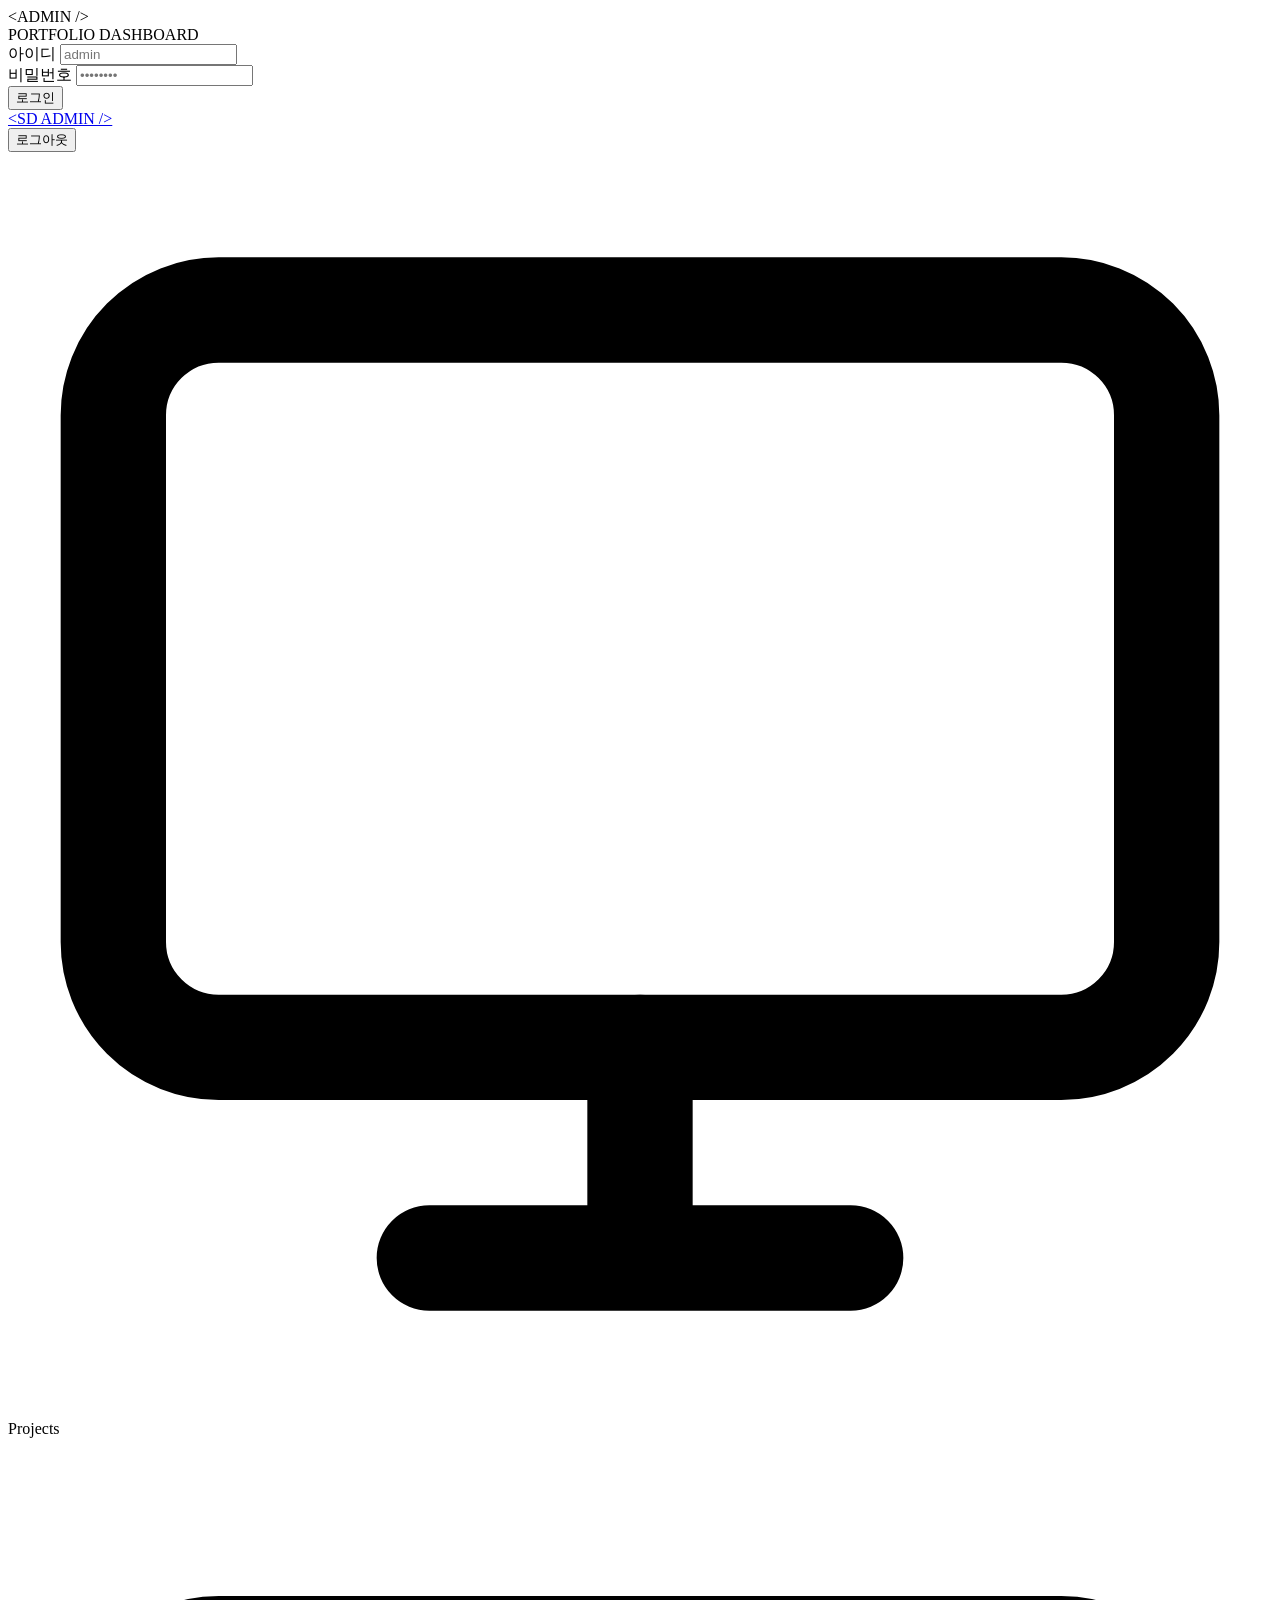
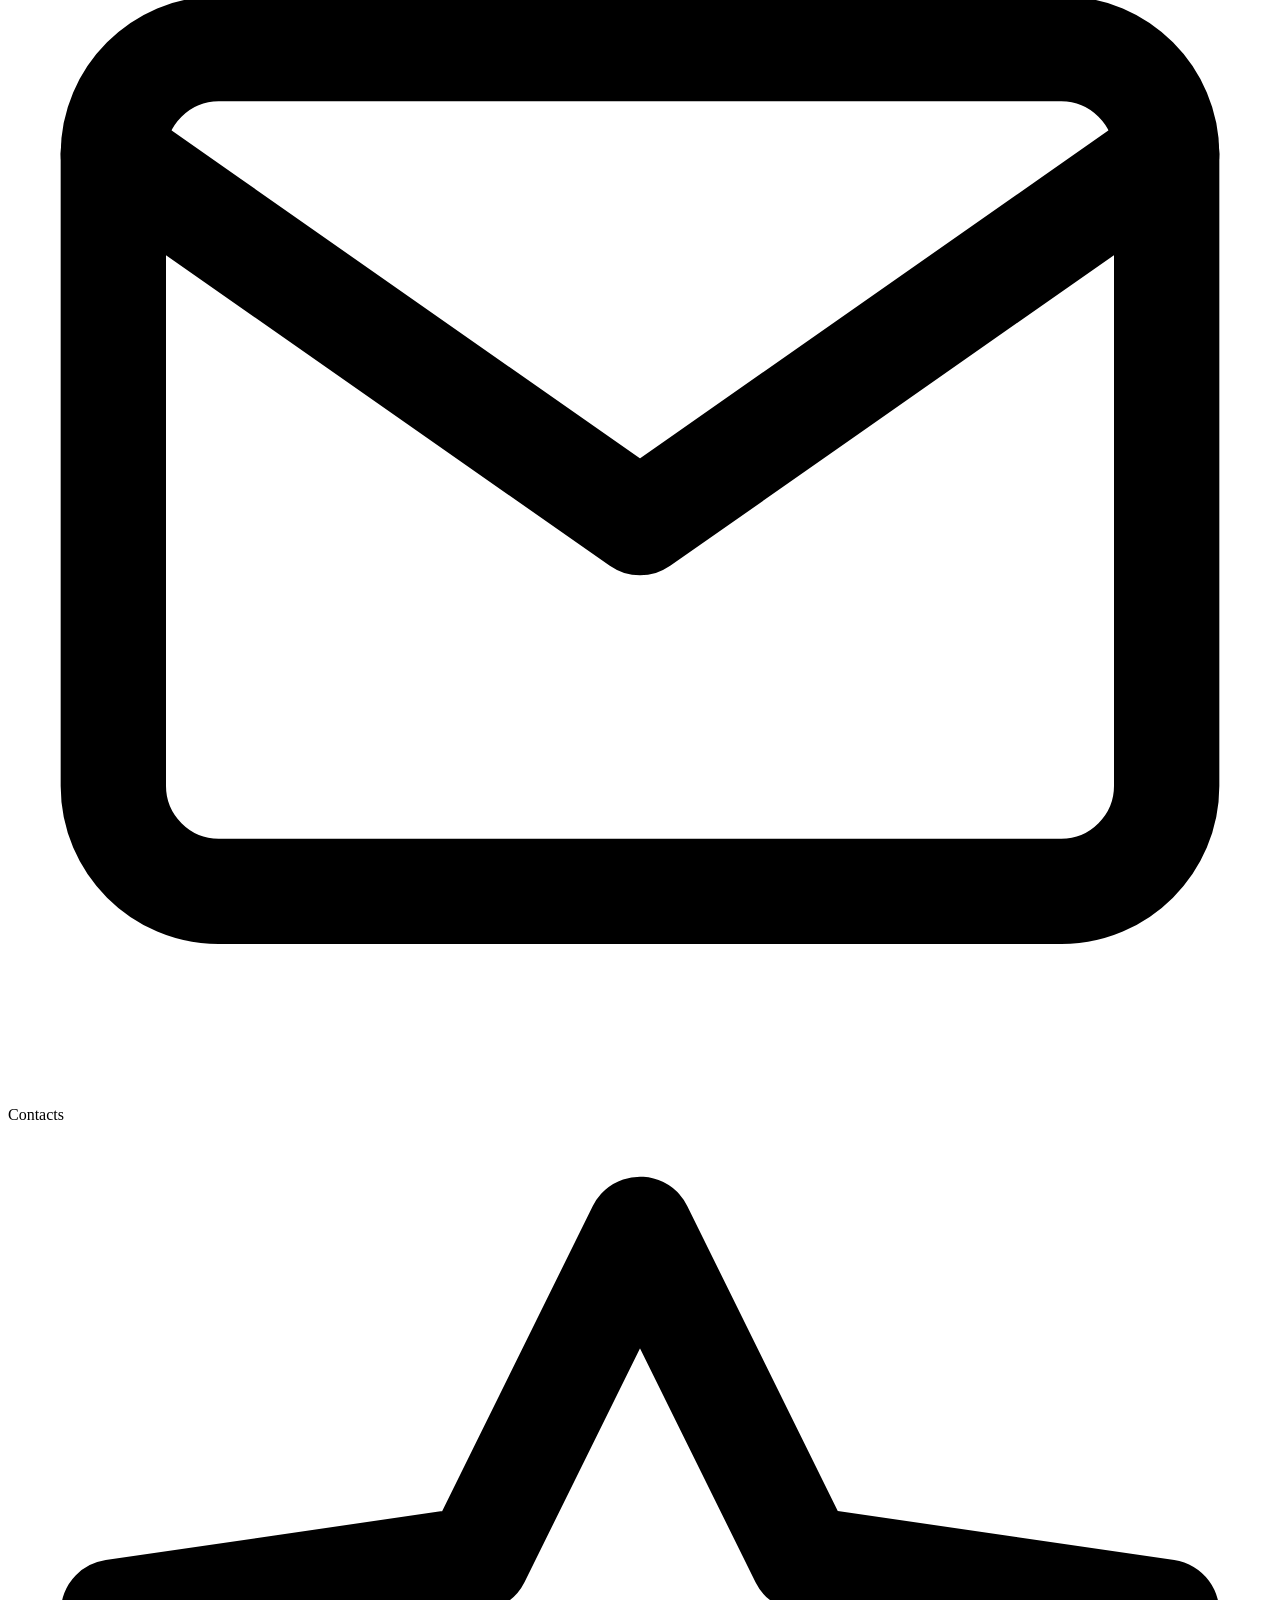
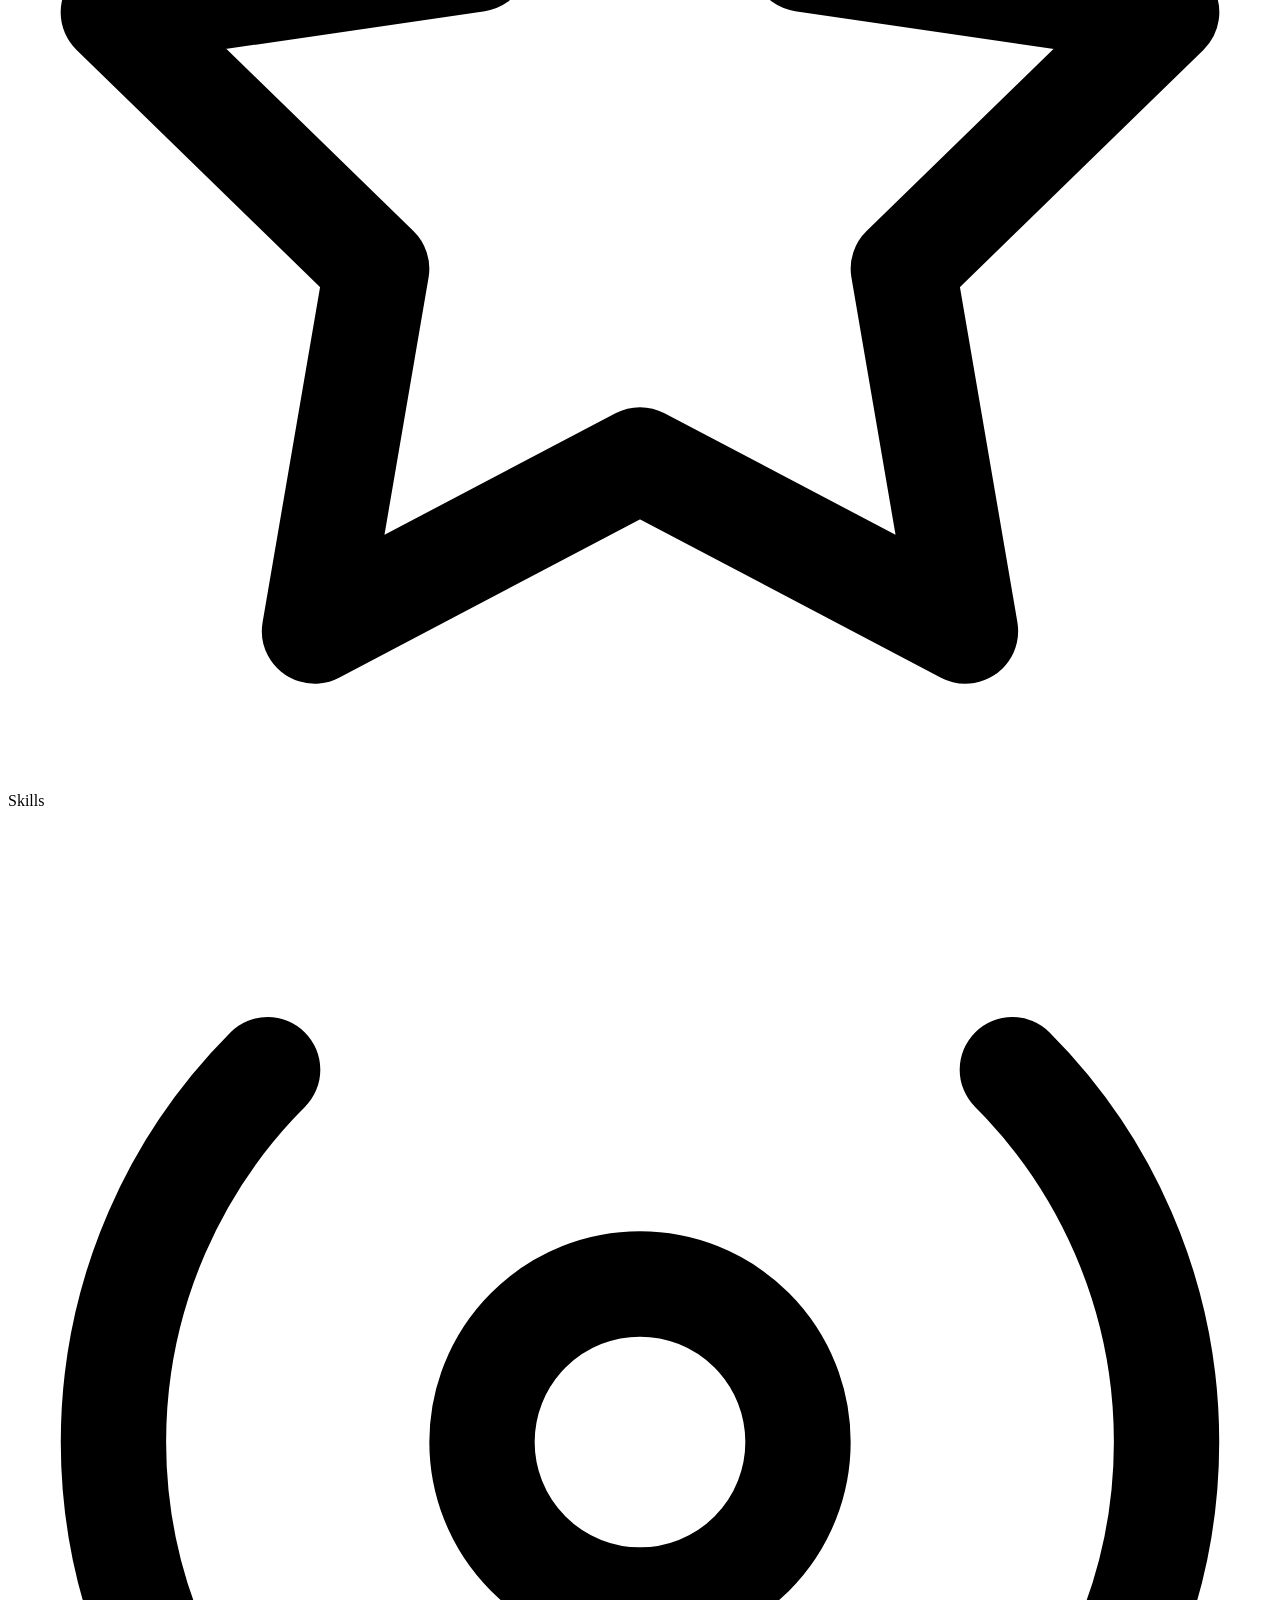
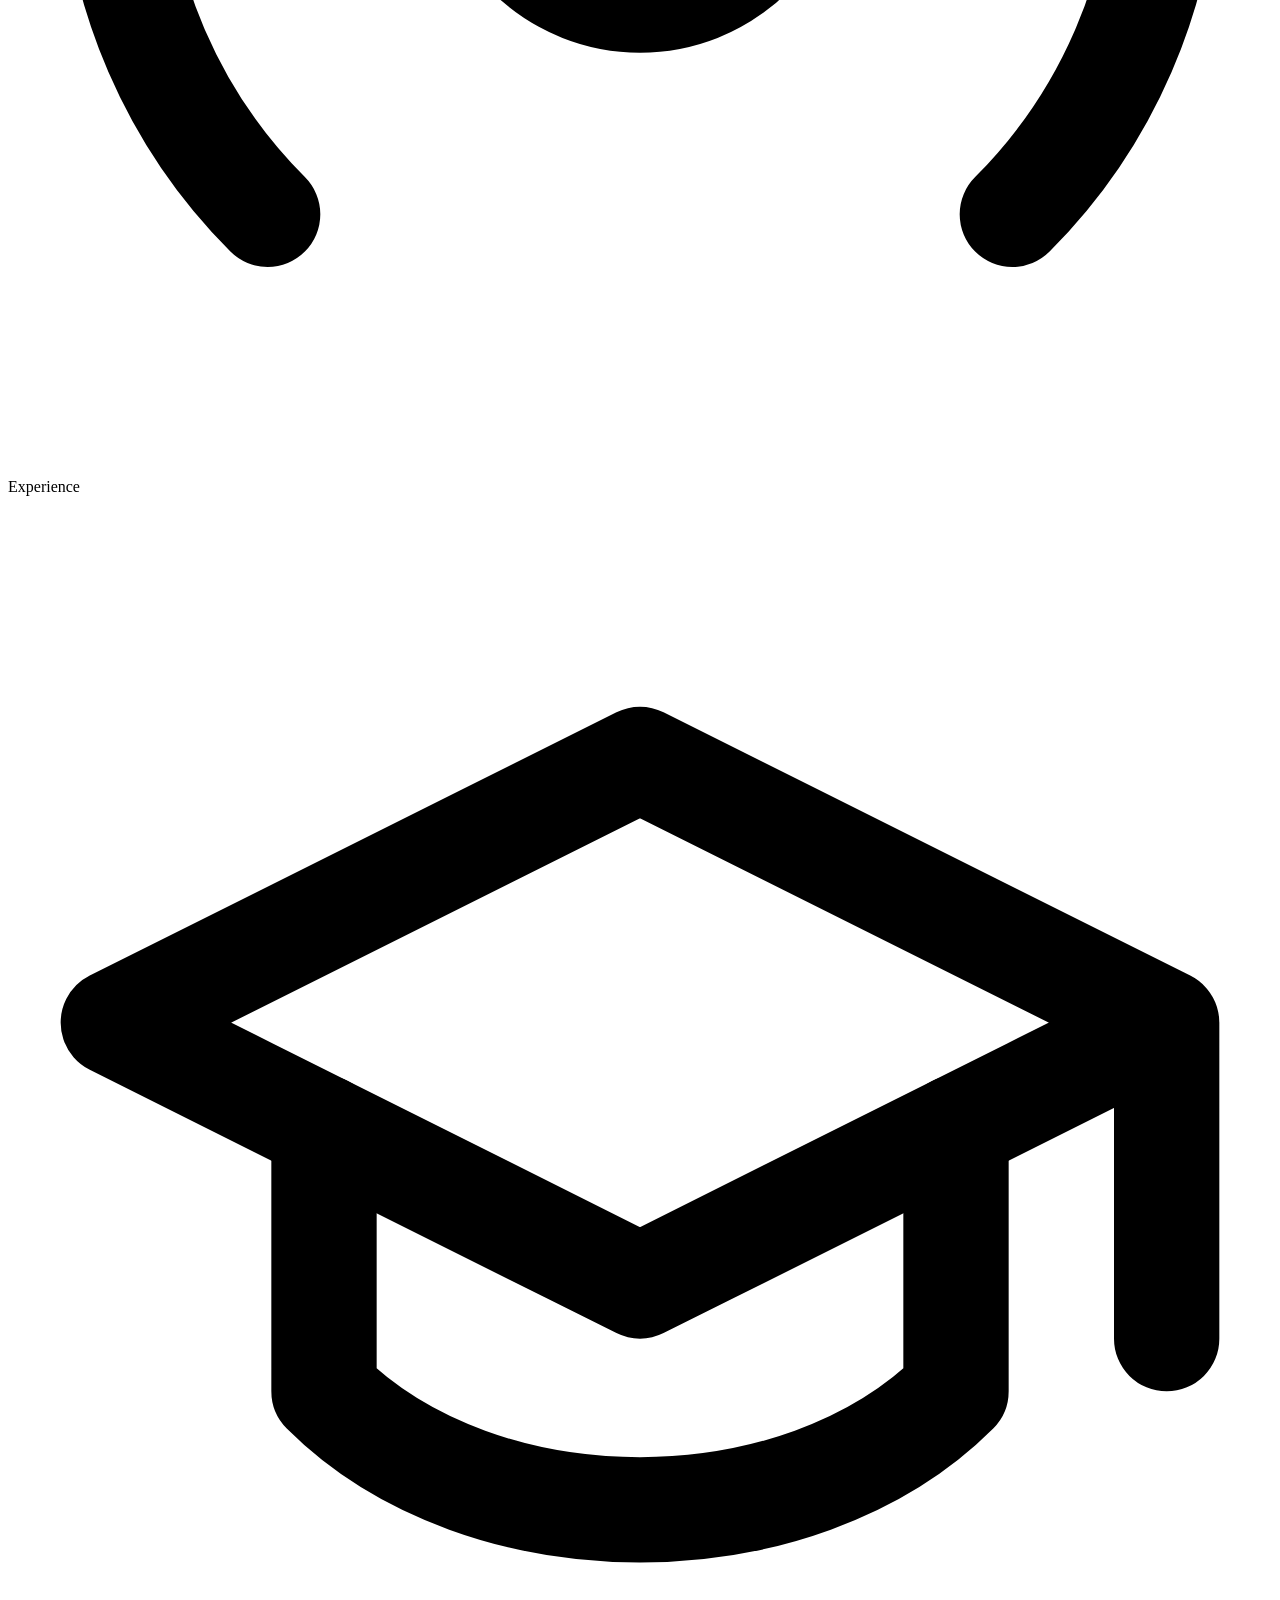
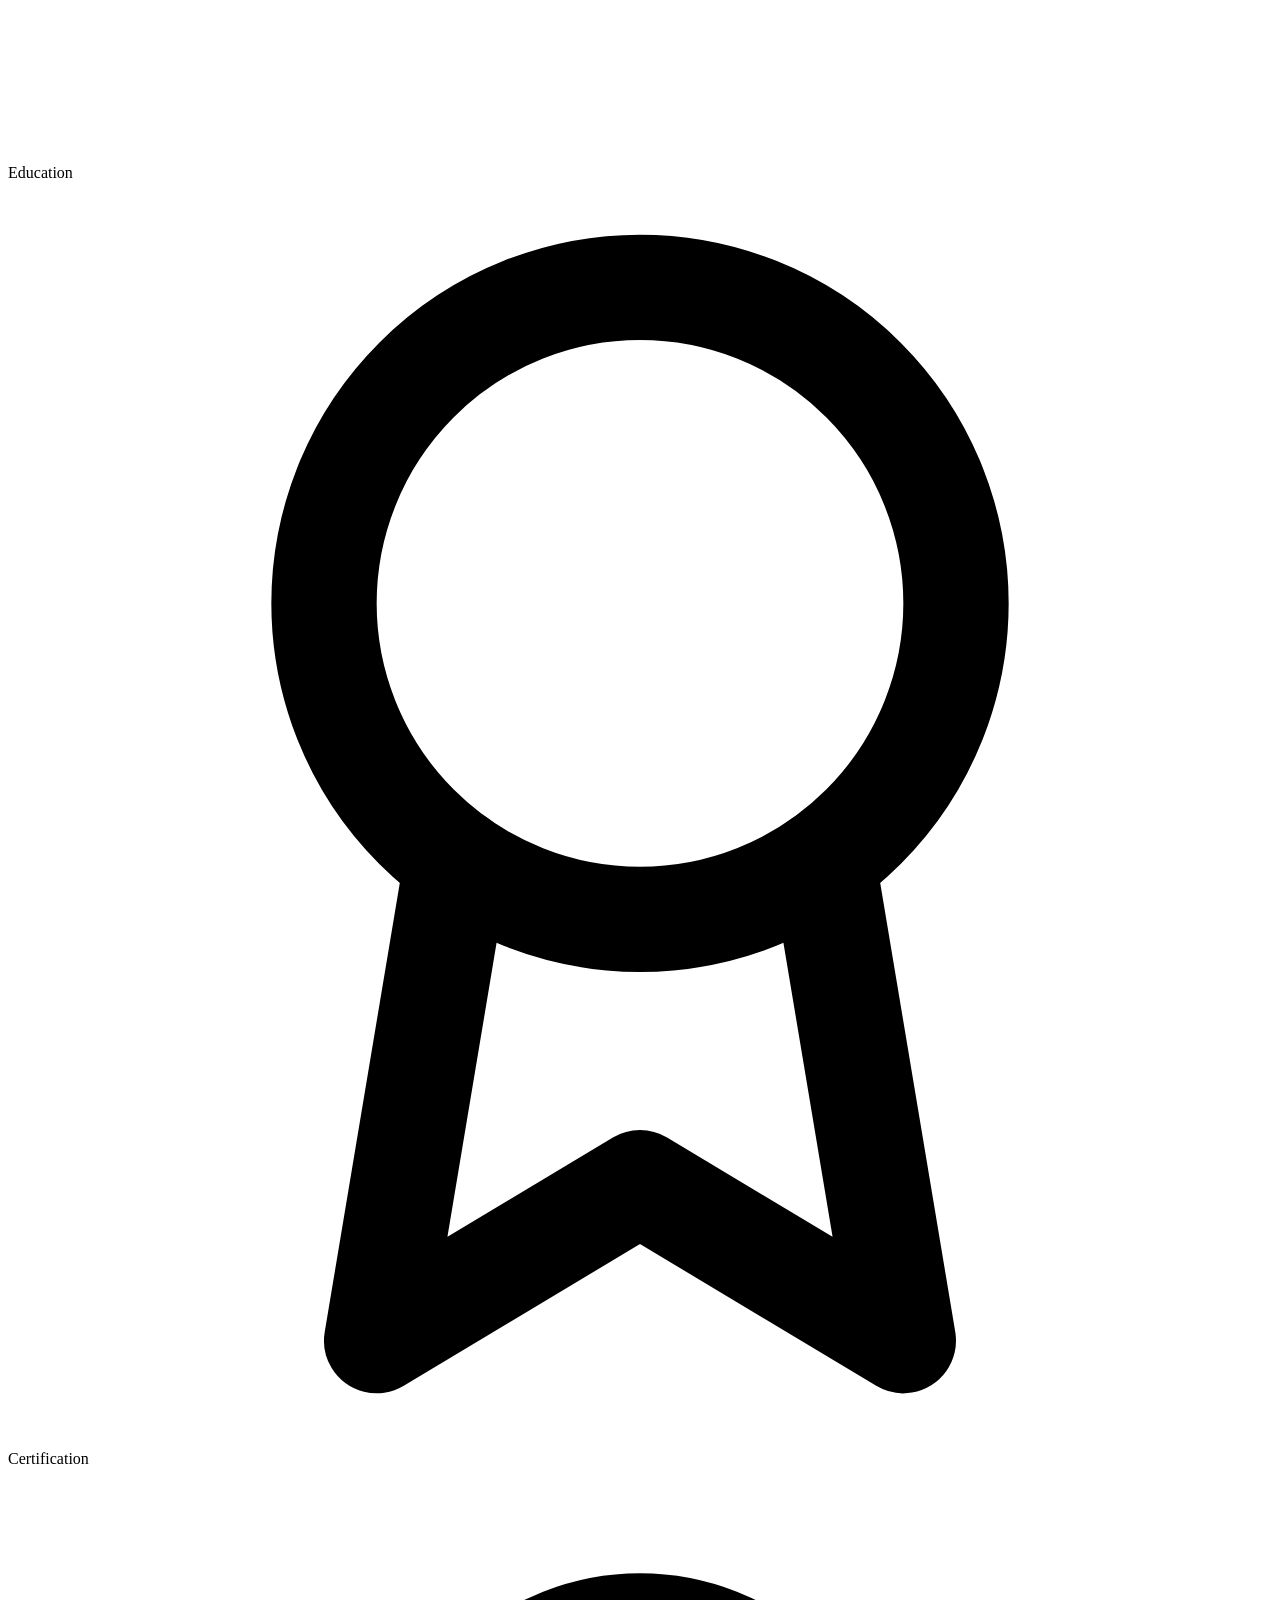
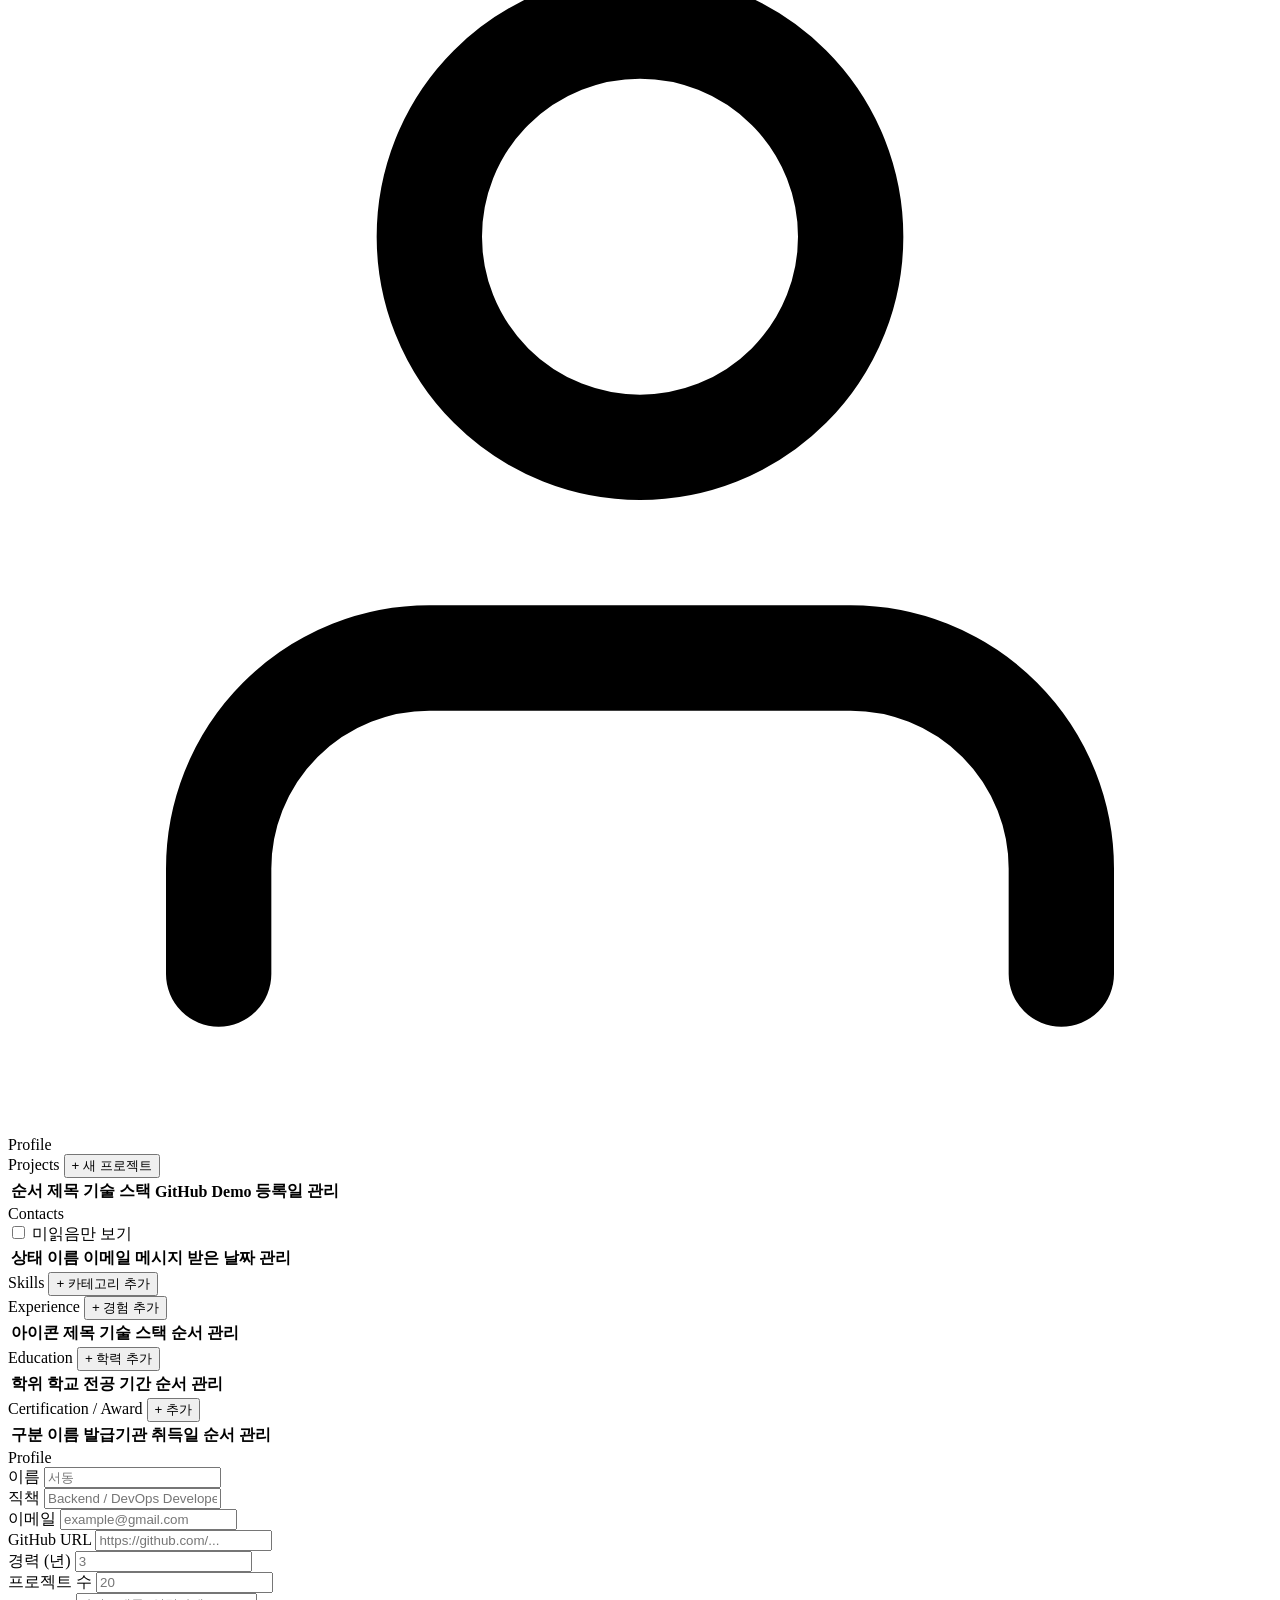
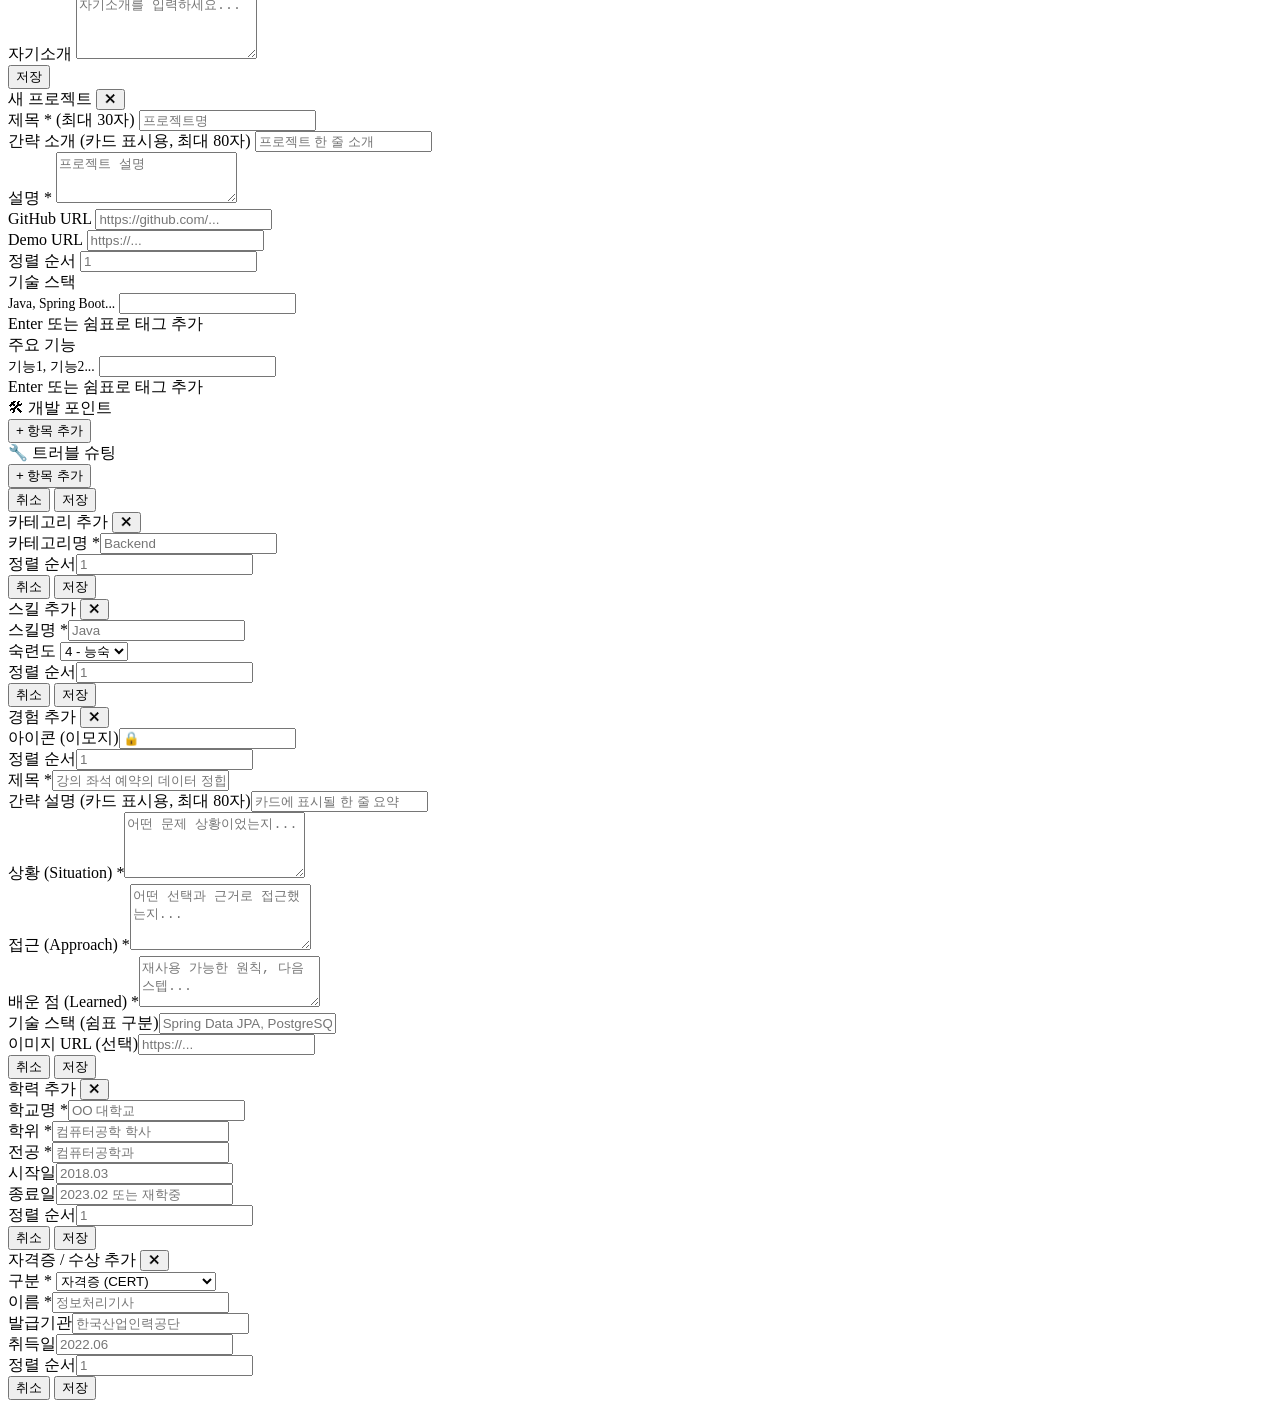
==== commit d2a34ad4: "feat: 프론트엔드 전면 리디자인 및 역량/스킬 기능 확장 - 다크 모드 → 라이트 모드 전환 (전체 색상 체계 변경) - Hero 섹션 2분할 레이아웃 (프로필 사진 + 소개)" ====
--- a/src/main/resources/static/admin.html
+++ b/src/main/resources/static/admin.html
@@ -7,283 +7,7 @@
   <link rel="preconnect" href="https://fonts.googleapis.com" />
   <link href="https://fonts.googleapis.com/css2?family=Press+Start+2P&family=Inter:wght@400;600;700;800&display=swap" rel="stylesheet" />
 
-  <style>
-    *, *::before, *::after { box-sizing: border-box; margin: 0; padding: 0; }
-    :root {
-      --primary:   #4f46e5;
-      --secondary: #7c3aed;
-      --accent:    #818cf8;
-      --dark:      #080812;
-      --surface:   #0f0f1e;
-      --surface2:  #13132a;
-      --border:    rgba(99,102,241,0.2);
-      --text:      #e2e8f0;
-      --muted:     #64748b;
-      --cyan:      #22d3ee;
-      --red:       #ef4444;
-      --green:     #22c55e;
-      --yellow:    #f59e0b;
-    }
-    html { scroll-behavior: smooth; }
-    body { background: var(--dark); color: var(--text); font-family: 'Inter', sans-serif; min-height: 100vh; }
-
-    /* ── Login Screen ── */
-    #login-screen {
-      min-height: 100vh;
-      display: flex; align-items: center; justify-content: center;
-      background: radial-gradient(ellipse 60% 50% at 50% 10%, rgba(34,211,238,0.06), transparent);
-    }
-    .login-card {
-      background: var(--surface);
-      border: 1px solid var(--border);
-      border-radius: 1.2rem;
-      padding: 2.5rem 2rem;
-      width: 100%; max-width: 380px;
-      box-shadow: 0 0 40px rgba(99,102,241,0.12);
-    }
-    .login-title {
-      font-family: 'Press Start 2P'; font-size: 0.75rem;
-      color: var(--cyan); text-align: center;
-      margin-bottom: 0.5rem; letter-spacing: 0.1em;
-    }
-    .login-sub {
-      font-family: 'Press Start 2P'; font-size: 0.45rem;
-      color: var(--muted); text-align: center;
-      margin-bottom: 2rem; letter-spacing: 0.08em;
-    }
-    .form-group { display: flex; flex-direction: column; gap: 0.4rem; margin-bottom: 1rem; }
-    .form-group label { font-size: 0.78rem; font-weight: 600; color: var(--accent); }
-    .form-group input, .form-group textarea, .form-group select {
-      width: 100%;
-      background: rgba(15,15,30,0.9);
-      border: 1px solid var(--border);
-      border-radius: 0.6rem;
-      padding: 0.75rem 1rem;
-      color: var(--text); font-size: 0.9rem;
-      font-family: 'Inter', sans-serif;
-      outline: none; transition: border-color 0.2s;
-    }
-    .form-group input:focus, .form-group textarea:focus { border-color: var(--accent); }
-    .form-group textarea { resize: vertical; min-height: 80px; }
-    #login-error {
-      color: var(--red); font-size: 0.78rem; text-align: center;
-      margin-bottom: 0.8rem; min-height: 1.2rem;
-    }
-    .btn {
-      display: inline-flex; align-items: center; justify-content: center; gap: 0.4rem;
-      padding: 0.75rem 1.2rem;
-      border-radius: 0.6rem; border: none; cursor: pointer;
-      font-family: 'Inter', sans-serif; font-size: 0.88rem; font-weight: 700;
-      transition: opacity 0.2s, transform 0.1s;
-    }
-    .btn:hover { opacity: 0.88; }
-    .btn:active { transform: scale(0.97); }
-    .btn:disabled { opacity: 0.4; cursor: not-allowed; }
-    .btn-primary { background: linear-gradient(135deg, var(--primary), var(--secondary)); color: #fff; width: 100%; }
-    .btn-sm { padding: 0.4rem 0.8rem; font-size: 0.78rem; }
-    .btn-danger  { background: rgba(239,68,68,0.15); color: var(--red); border: 1px solid rgba(239,68,68,0.3); }
-    .btn-edit    { background: rgba(99,102,241,0.12); color: var(--accent); border: 1px solid var(--border); }
-    .btn-success { background: rgba(34,197,94,0.12); color: var(--green); border: 1px solid rgba(34,197,94,0.3); }
-    .btn-outline { background: transparent; color: var(--accent); border: 1px solid var(--border); }
-
-    /* ── Dashboard ── */
-    #dashboard { display: none; min-height: 100vh; }
-
-    /* Topbar */
-    .topbar {
-      position: sticky; top: 0; z-index: 100;
-      height: 56px;
-      background: rgba(8,8,18,0.95); backdrop-filter: blur(12px);
-      border-bottom: 1px solid var(--border);
-      display: flex; align-items: center; justify-content: space-between;
-      padding: 0 2rem; gap: 1rem;
-    }
-    .topbar-logo { font-family: 'Press Start 2P'; font-size: 0.6rem; color: var(--cyan); white-space: nowrap; text-decoration: none; cursor: pointer; transition: opacity 0.2s; }
-    .topbar-logo:hover { opacity: 0.75; }
-    .topbar-right { display: flex; align-items: center; gap: 1rem; }
-    .topbar-user { font-size: 0.8rem; color: var(--muted); }
-    .btn-logout {
-      padding: 0.4rem 0.9rem; font-size: 0.78rem; font-weight: 600;
-      background: transparent; border: 1px solid rgba(239,68,68,0.4);
-      color: var(--red); border-radius: 0.5rem; cursor: pointer;
-      font-family: 'Inter', sans-serif; transition: background 0.2s;
-    }
-    .btn-logout:hover { background: rgba(239,68,68,0.08); }
-
-    /* Layout */
-    .layout { display: flex; min-height: calc(100vh - 56px); }
-
-    /* Sidebar */
-    .sidebar {
-      width: 200px; flex-shrink: 0;
-      background: var(--surface);
-      border-right: 1px solid var(--border);
-      padding: 1.5rem 0;
-    }
-    .sidebar-item {
-      display: flex; align-items: center; gap: 0.7rem;
-      padding: 0.8rem 1.5rem;
-      cursor: pointer; transition: background 0.15s, color 0.15s;
-      font-size: 0.85rem; font-weight: 600; color: var(--muted);
-      border-left: 3px solid transparent;
-    }
-    .sidebar-item:hover { background: rgba(99,102,241,0.06); color: var(--text); }
-    .sidebar-item.active { background: rgba(99,102,241,0.1); color: var(--accent); border-left-color: var(--accent); }
-    .sidebar-item .ico { font-size: 1rem; }
-
-    /* Main */
-    .main { flex: 1; padding: 2rem; overflow-x: auto; }
-    .tab-panel { display: none; }
-    .tab-panel.active { display: block; }
-
-    .panel-header {
-      display: flex; align-items: center; justify-content: space-between;
-      margin-bottom: 1.5rem; flex-wrap: wrap; gap: 0.8rem;
-    }
-    .panel-title { font-size: 1.3rem; font-weight: 800; color: var(--text); }
-
-    /* Table */
-    .table-wrap { overflow-x: auto; border-radius: 1rem; border: 1px solid var(--border); }
-    table { width: 100%; border-collapse: collapse; }
-    thead { background: rgba(99,102,241,0.08); }
-    th {
-      padding: 0.85rem 1rem; text-align: left;
-      font-size: 0.75rem; font-weight: 700; color: var(--accent);
-      text-transform: uppercase; letter-spacing: 0.06em;
-      border-bottom: 1px solid var(--border);
-    }
-    td {
-      padding: 0.85rem 1rem; font-size: 0.85rem; color: var(--text);
-      border-bottom: 1px solid rgba(99,102,241,0.08);
-      vertical-align: middle;
-    }
-    tr:last-child td { border-bottom: none; }
-    tr:hover td { background: rgba(99,102,241,0.04); }
-    .td-actions { display: flex; gap: 0.5rem; align-items: center; }
-    .badge {
-      display: inline-block; padding: 0.2rem 0.55rem;
-      border-radius: 2rem; font-size: 0.72rem; font-weight: 600;
-    }
-    .badge-unread { background: rgba(34,211,238,0.12); color: var(--cyan); }
-    .badge-read   { background: rgba(100,116,139,0.12); color: var(--muted); }
-    .truncate { max-width: 200px; white-space: nowrap; overflow: hidden; text-overflow: ellipsis; }
-
-    /* Pagination */
-    .pagination {
-      display: flex; align-items: center; justify-content: center; gap: 0.5rem;
-      margin-top: 1.2rem;
-    }
-    .page-btn {
-      padding: 0.35rem 0.75rem; border-radius: 0.5rem; border: 1px solid var(--border);
-      background: transparent; color: var(--muted); font-size: 0.8rem; cursor: pointer;
-      font-family: 'Inter', sans-serif; transition: all 0.15s;
-    }
-    .page-btn:hover { border-color: var(--accent); color: var(--accent); }
-    .page-btn.active { background: rgba(99,102,241,0.15); border-color: var(--accent); color: var(--accent); }
-    .page-btn:disabled { opacity: 0.3; cursor: not-allowed; }
-
-    /* Filter bar */
-    .filter-bar { display: flex; align-items: center; gap: 0.8rem; flex-wrap: wrap; }
-    .filter-bar label { font-size: 0.82rem; color: var(--muted); display: flex; align-items: center; gap: 0.4rem; cursor: pointer; }
-    .filter-bar input[type=checkbox] { accent-color: var(--accent); width: 14px; height: 14px; }
-
-    /* Modal */
-    .modal-backdrop {
-      position: fixed; inset: 0; z-index: 400;
-      background: rgba(0,0,0,0.7);
-      display: flex; align-items: flex-start; justify-content: center;
-      padding: 3rem 1rem; overflow-y: auto;
-      opacity: 0; visibility: hidden; pointer-events: none;
-      transition: opacity 0.2s ease, visibility 0.2s ease;
-    }
-    .modal-backdrop.open {
-      opacity: 1; visibility: visible; pointer-events: auto;
-    }
-    .modal {
-      background: var(--surface);
-      border: 1px solid var(--border);
-      border-radius: 1.2rem;
-      padding: 2rem;
-      width: 100%; max-width: 540px;
-      box-shadow: 0 0 50px rgba(99,102,241,0.18);
-      transform: translateY(-16px) scale(0.97);
-      transition: transform 0.2s ease;
-    }
-    .modal-backdrop.open .modal {
-      transform: translateY(0) scale(1);
-    }
-    .modal-header {
-      display: flex; align-items: center; justify-content: space-between;
-      margin-bottom: 1.5rem;
-    }
-    .modal-title { font-size: 1rem; font-weight: 800; color: var(--text); }
-    .modal-close {
-      background: none; border: none; cursor: pointer;
-      color: var(--muted); font-size: 1.2rem; line-height: 1;
-      transition: color 0.2s;
-    }
-    .modal-close:hover { color: var(--text); }
-    .modal-footer { display: flex; justify-content: flex-end; gap: 0.7rem; margin-top: 1.5rem; }
-
-    /* Tag input */
-    .tag-input-wrap {
-      background: rgba(15,15,30,0.9);
-      border: 1px solid var(--border);
-      border-radius: 0.6rem;
-      padding: 0.5rem 0.75rem;
-      display: flex; flex-wrap: wrap; gap: 0.4rem; align-items: center;
-      cursor: text; transition: border-color 0.2s;
-    }
-    .tag-input-wrap:focus-within { border-color: var(--accent); }
-    .tag-chip {
-      background: rgba(99,102,241,0.15); color: #a5b4fc;
-      padding: 0.2rem 0.5rem; border-radius: 2rem; font-size: 0.78rem;
-      display: flex; align-items: center; gap: 0.3rem;
-    }
-    .tag-chip button {
-      background: none; border: none; cursor: pointer;
-      color: var(--muted); font-size: 0.7rem; padding: 0; line-height: 1;
-    }
-    .tag-chip button:hover { color: var(--red); }
-    .tag-text-input {
-      background: none; border: none; outline: none;
-      color: var(--text); font-size: 0.88rem; font-family: 'Inter', sans-serif;
-      min-width: 120px; flex: 1; padding: 0.2rem 0;
-    }
-    .tag-hint { font-size: 0.72rem; color: var(--muted); margin-top: 0.3rem; }
-
-    /* Profile form */
-    .profile-card {
-      background: var(--surface);
-      border: 1px solid var(--border);
-      border-radius: 1.2rem;
-      padding: 2rem; max-width: 560px;
-    }
-    .form-row { display: grid; grid-template-columns: 1fr 1fr; gap: 1rem; }
-    @media(max-width:640px) { .form-row { grid-template-columns: 1fr; } .sidebar { width: 160px; } }
-
-    /* Toast */
-    #toast {
-      position: fixed; bottom: 1.5rem; right: 1.5rem; z-index: 999;
-      padding: 0.75rem 1.2rem;
-      border-radius: 0.75rem; font-size: 0.85rem; font-weight: 600;
-      opacity: 0; transform: translateY(10px);
-      transition: opacity 0.25s, transform 0.25s;
-      pointer-events: none;
-    }
-    #toast.show { opacity: 1; transform: translateY(0); }
-    #toast.success { background: rgba(34,197,94,0.15); border: 1px solid rgba(34,197,94,0.4); color: var(--green); }
-    #toast.error   { background: rgba(239,68,68,0.15);  border: 1px solid rgba(239,68,68,0.4);  color: var(--red); }
-
-    /* Empty state */
-    .empty { text-align: center; padding: 3rem; color: var(--muted); font-size: 0.88rem; }
-
-    /* Contact message expand */
-    .msg-cell { max-width: 280px; }
-    .msg-short { white-space: nowrap; overflow: hidden; text-overflow: ellipsis; }
-    .msg-full { display: none; white-space: pre-wrap; word-break: break-word; }
-    .msg-toggle { font-size: 0.72rem; color: var(--accent); cursor: pointer; margin-top: 0.2rem; display: inline-block; }
-  </style>
+  <link rel="stylesheet" href="/css/admin.css" />
 </head>
 <body>
 
@@ -321,22 +45,25 @@
     <!-- Sidebar -->
     <aside class="sidebar">
       <div class="sidebar-item active" data-tab="projects" onclick="switchTab('projects')">
-        <span class="ico">🗂</span> Projects
+        <svg class="ico" viewBox="0 0 24 24" fill="none" stroke="currentColor" stroke-width="2" stroke-linecap="round" stroke-linejoin="round"><rect x="2" y="3" width="20" height="14" rx="2"/><path d="M8 21h8M12 17v4"/></svg> Projects
       </div>
       <div class="sidebar-item" data-tab="contacts" onclick="switchTab('contacts')">
-        <span class="ico">✉️</span> Contacts
+        <svg class="ico" viewBox="0 0 24 24" fill="none" stroke="currentColor" stroke-width="2" stroke-linecap="round" stroke-linejoin="round"><path d="M4 4h16c1.1 0 2 .9 2 2v12c0 1.1-.9 2-2 2H4c-1.1 0-2-.9-2-2V6c0-1.1.9-2 2-2z"/><polyline points="22,6 12,13 2,6"/></svg> Contacts
       </div>
       <div class="sidebar-item" data-tab="skills" onclick="switchTab('skills')">
-        <span class="ico">⚡</span> Skills
+        <svg class="ico" viewBox="0 0 24 24" fill="none" stroke="currentColor" stroke-width="2" stroke-linecap="round" stroke-linejoin="round"><polygon points="12 2 15.09 8.26 22 9.27 17 14.14 18.18 21.02 12 17.77 5.82 21.02 7 14.14 2 9.27 8.91 8.26 12 2"/></svg> Skills
+      </div>
+      <div class="sidebar-item" data-tab="experience" onclick="switchTab('experience')">
+        <svg class="ico" viewBox="0 0 24 24" fill="none" stroke="currentColor" stroke-width="2" stroke-linecap="round" stroke-linejoin="round"><circle cx="12" cy="12" r="3"/><path d="M19.07 4.93a10 10 0 0 1 0 14.14M4.93 4.93a10 10 0 0 0 0 14.14"/></svg> Experience
       </div>
       <div class="sidebar-item" data-tab="education" onclick="switchTab('education')">
-        <span class="ico">🎓</span> Education
+        <svg class="ico" viewBox="0 0 24 24" fill="none" stroke="currentColor" stroke-width="2" stroke-linecap="round" stroke-linejoin="round"><path d="M22 10v6M2 10l10-5 10 5-10 5z"/><path d="M6 12v5c3 3 9 3 12 0v-5"/></svg> Education
       </div>
       <div class="sidebar-item" data-tab="certification" onclick="switchTab('certification')">
-        <span class="ico">🏆</span> Certification
+        <svg class="ico" viewBox="0 0 24 24" fill="none" stroke="currentColor" stroke-width="2" stroke-linecap="round" stroke-linejoin="round"><circle cx="12" cy="8" r="6"/><path d="M15.477 12.89 17 22l-5-3-5 3 1.523-9.11"/></svg> Certification
       </div>
       <div class="sidebar-item" data-tab="profile" onclick="switchTab('profile')">
-        <span class="ico">👤</span> Profile
+        <svg class="ico" viewBox="0 0 24 24" fill="none" stroke="currentColor" stroke-width="2" stroke-linecap="round" stroke-linejoin="round"><path d="M20 21v-2a4 4 0 0 0-4-4H8a4 4 0 0 0-4 4v2"/><circle cx="12" cy="7" r="4"/></svg> Profile
       </div>
     </aside>
 
@@ -406,6 +133,22 @@
         <div id="skills-categories"></div>
       </div>
 
+      <!-- Experience Tab -->
+      <div class="tab-panel" id="tab-experience">
+        <div class="panel-header">
+          <span class="panel-title">Experience</span>
+          <button class="btn btn-primary btn-sm" onclick="openExpModal()">+ 경험 추가</button>
+        </div>
+        <div class="table-wrap">
+          <table>
+            <thead>
+              <tr><th>아이콘</th><th>제목</th><th>기술 스택</th><th>순서</th><th>관리</th></tr>
+            </thead>
+            <tbody id="exp-tbody"></tbody>
+          </table>
+        </div>
+      </div>
+
       <!-- Education Tab -->
       <div class="tab-panel" id="tab-education">
         <div class="panel-header">
@@ -494,12 +237,12 @@
       <button class="modal-close" onclick="closeProjectModal()">✕</button>
     </div>
     <div class="form-group">
-      <label>제목 *</label>
-      <input id="proj-title" type="text" placeholder="프로젝트명" />
-    </div>
-    <div class="form-group">
-      <label>간략 소개 (카드 표시용, 최대 200자)</label>
-      <input id="proj-summary" type="text" maxlength="200" placeholder="프로젝트 한 줄 소개" />
+      <label>제목 * (최대 30자)</label>
+      <input id="proj-title" type="text" maxlength="30" placeholder="프로젝트명" />
+    </div>
+    <div class="form-group">
+      <label>간략 소개 (카드 표시용, 최대 80자)</label>
+      <input id="proj-summary" type="text" maxlength="80" placeholder="프로젝트 한 줄 소개" />
     </div>
     <div class="form-group">
       <label>설명 *</label>
@@ -534,6 +277,16 @@
         <input class="tag-text-input" id="feat-input" placeholder="" />
       </div>
       <span class="tag-hint">Enter 또는 쉼표로 태그 추가</span>
+    </div>
+    <div class="form-group">
+      <div class="point-section-label">🛠 개발 포인트</div>
+      <div class="point-list" id="devpoint-list"></div>
+      <button class="btn-add-point" type="button" onclick="addPointItem('devpoint')">+ 항목 추가</button>
+    </div>
+    <div class="form-group">
+      <div class="point-section-label">🔧 트러블 슈팅</div>
+      <div class="point-list" id="trouble-list"></div>
+      <button class="btn-add-point" type="button" onclick="addPointItem('trouble')">+ 항목 추가</button>
     </div>
     <div id="proj-media-section" style="display:none;">
       <div class="form-group">
@@ -576,10 +329,45 @@
       <button class="modal-close" onclick="closeSkillModal()">✕</button>
     </div>
     <div class="form-group"><label>스킬명 *</label><input id="skill-name" type="text" placeholder="Java" /></div>
-    <div class="form-group"><label>정렬 순서</label><input id="skill-order" type="number" min="0" placeholder="1" /></div>
+    <div class="form-row">
+      <div class="form-group"><label>숙련도</label>
+        <select id="skill-level">
+          <option value="1">1 - 입문</option>
+          <option value="2">2 - 경험</option>
+          <option value="3">3 - 익숙</option>
+          <option value="4" selected>4 - 능숙</option>
+        </select>
+      </div>
+      <div class="form-group"><label>정렬 순서</label><input id="skill-order" type="number" min="0" placeholder="1" /></div>
+    </div>
     <div class="modal-footer">
       <button class="btn btn-outline btn-sm" onclick="closeSkillModal()">취소</button>
       <button class="btn btn-primary btn-sm" onclick="saveSkill()">저장</button>
+    </div>
+  </div>
+</div>
+
+<!-- ── Experience Modal ── -->
+<div class="modal-backdrop" id="exp-modal">
+  <div class="modal">
+    <div class="modal-header">
+      <span class="modal-title" id="exp-modal-title">경험 추가</span>
+      <button class="modal-close" onclick="closeExpModal()">✕</button>
+    </div>
+    <div class="form-row">
+      <div class="form-group"><label>아이콘 (이모지)</label><input id="exp-icon" type="text" maxlength="4" placeholder="🔒" /></div>
+      <div class="form-group"><label>정렬 순서</label><input id="exp-order" type="number" min="0" placeholder="1" /></div>
+    </div>
+    <div class="form-group"><label>제목 *</label><input id="exp-title" type="text" placeholder="강의 좌석 예약의 데이터 정합성 확보" /></div>
+    <div class="form-group"><label>간략 설명 (카드 표시용, 최대 80자)</label><input id="exp-summary" type="text" maxlength="80" placeholder="카드에 표시될 한 줄 요약" /></div>
+    <div class="form-group"><label>상황 (Situation) *</label><textarea id="exp-situation" rows="4" placeholder="어떤 문제 상황이었는지..."></textarea></div>
+    <div class="form-group"><label>접근 (Approach) *</label><textarea id="exp-approach" rows="4" placeholder="어떤 선택과 근거로 접근했는지..."></textarea></div>
+    <div class="form-group"><label>배운 점 (Learned) *</label><textarea id="exp-learned" rows="3" placeholder="재사용 가능한 원칙, 다음 스텝..."></textarea></div>
+    <div class="form-group"><label>기술 스택 (쉼표 구분)</label><input id="exp-stack" type="text" placeholder="Spring Data JPA, PostgreSQL" /></div>
+    <div class="form-group"><label>이미지 URL (선택)</label><input id="exp-image" type="text" placeholder="https://..." /></div>
+    <div class="modal-footer">
+      <button class="btn btn-outline btn-sm" onclick="closeExpModal()">취소</button>
+      <button class="btn btn-primary btn-sm" onclick="saveExp()">저장</button>
     </div>
   </div>
 </div>
@@ -635,793 +423,6 @@
   </div>
 </div>
 
-<script>
-const API = '';
-let token = sessionStorage.getItem('admin_token') || '';
-let editingProjectId = null;
-let techTags = [], featTags = [];
-
-/* ── Auth ── */
-async function doLogin() {
-  const username = document.getElementById('login-username').value.trim();
-  const password = document.getElementById('login-password').value;
-  const errEl    = document.getElementById('login-error');
-  const btn      = document.getElementById('login-btn');
-
-  if (!username || !password) { errEl.textContent = '아이디와 비밀번호를 입력하세요.'; return; }
-  btn.disabled = true; btn.textContent = '로그인 중...';
-  errEl.textContent = '';
-
-  try {
-    const res = await fetch(API + '/api/admin/login', {
-      method: 'POST',
-      headers: { 'Content-Type': 'application/json' },
-      body: JSON.stringify({ username, password }),
-    });
-    const data = await res.json();
-    if (!res.ok) { errEl.textContent = '아이디 또는 비밀번호가 올바르지 않습니다.'; return; }
-    token = data.token;
-    sessionStorage.setItem('admin_token', token);
-    document.getElementById('topbar-user').textContent = username;
-    showDashboard();
-  } catch {
-    errEl.textContent = '서버에 연결할 수 없습니다.';
-  } finally {
-    btn.disabled = false; btn.textContent = '로그인';
-  }
-}
-
-function doLogout() {
-  token = '';
-  sessionStorage.removeItem('admin_token');
-  document.getElementById('dashboard').style.display = 'none';
-  document.getElementById('login-screen').style.display = 'flex';
-  document.getElementById('login-password').value = '';
-}
-
-function authHeader() {
-  return { 'Content-Type': 'application/json', 'Authorization': 'Bearer ' + token };
-}
-
-async function showDashboard() {
-  document.getElementById('login-screen').style.display = 'none';
-  document.getElementById('dashboard').style.display = 'block';
-  loadProjects(0);
-  loadProfile();
-}
-
-/* ── Tab ── */
-function switchTab(tab) {
-  document.querySelectorAll('.tab-panel').forEach(el => el.classList.remove('active'));
-  document.querySelectorAll('.sidebar-item').forEach(el => el.classList.remove('active'));
-  document.getElementById('tab-' + tab).classList.add('active');
-  document.querySelector(`.sidebar-item[data-tab="${tab}"]`).classList.add('active');
-  if (tab === 'contacts')     loadContacts(0);
-  if (tab === 'profile')      loadProfile();
-  if (tab === 'projects')     loadProjects(0);
-  if (tab === 'skills')       loadSkills();
-  if (tab === 'education')    loadEducation();
-  if (tab === 'certification') loadCertification();
-}
-
-/* ── Toast ── */
-let toastTimer;
-function toast(msg, type = 'success') {
-  const el = document.getElementById('toast');
-  el.textContent = msg;
-  el.className = 'show ' + type;
-  clearTimeout(toastTimer);
-  toastTimer = setTimeout(() => { el.className = ''; }, 2800);
-}
-
-/* ─────────────────────────────────────────────
-   PROJECTS
-───────────────────────────────────────────── */
-let projectsPage = 0;
-let projectsTotalPages = 1;
-
-async function loadProjects(page = 0) {
-  projectsPage = page;
-  try {
-    const res = await fetch(`${API}/api/projects?page=${page}&size=10`);
-    const data = await res.json();
-    const tbody = document.getElementById('projects-tbody');
-    tbody.innerHTML = '';
-
-    if (!data.content || data.content.length === 0) {
-      tbody.innerHTML = '<tr><td colspan="7" class="empty">등록된 프로젝트가 없습니다.</td></tr>';
-      renderPagination('projects', 0, 0);
-      return;
-    }
-
-    data.content.forEach(p => {
-      const techStr = (p.techStack || []).slice(0, 3).join(', ') + (p.techStack?.length > 3 ? '...' : '');
-      const tr = document.createElement('tr');
-      tr.innerHTML = `
-        <td>${p.sortOrder ?? '-'}</td>
-        <td><strong>${esc(p.title)}</strong></td>
-        <td><span style="color:var(--muted);font-size:0.8rem">${esc(techStr)}</span></td>
-        <td>${p.githubUrl ? `<a href="${esc(p.githubUrl)}" target="_blank" style="color:var(--accent);font-size:0.8rem">↗</a>` : '-'}</td>
-        <td>${p.demoUrl ? `<a href="${esc(p.demoUrl)}" target="_blank" style="color:var(--cyan);font-size:0.8rem">↗</a>` : '-'}</td>
-        <td style="color:var(--muted);font-size:0.8rem">${p.createdAt || '-'}</td>
-        <td>
-          <div class="td-actions">
-            <button class="btn btn-edit btn-sm" onclick="editProject(${p.id})">수정</button>
-            <button class="btn btn-danger btn-sm" onclick="deleteProject(${p.id}, '${esc(p.title)}')">삭제</button>
-          </div>
-        </td>
-      `;
-      tbody.appendChild(tr);
-    });
-
-    projectsTotalPages = data.totalPages || 1;
-    renderPagination('projects', page, data.totalPages);
-  } catch {
-    toast('프로젝트 목록을 불러오지 못했습니다.', 'error');
-  }
-}
-
-async function editProject(id) {
-  try {
-    const res = await fetch(`${API}/api/projects/${id}`);
-    const p = await res.json();
-    editingProjectId = id;
-    document.getElementById('project-modal-title').textContent = '프로젝트 수정';
-    document.getElementById('proj-title').value   = p.title || '';
-    document.getElementById('proj-summary').value = p.summary || '';
-    document.getElementById('proj-desc').value    = p.description || '';
-    document.getElementById('proj-github').value  = p.githubUrl || '';
-    document.getElementById('proj-demo').value   = p.demoUrl || '';
-    document.getElementById('proj-order').value  = p.sortOrder ?? '';
-    techTags = [...(p.techStack || [])];
-    featTags = [...(p.features || [])];
-    renderTagChips('tech');
-    renderTagChips('feat');
-    document.getElementById('proj-media-section').style.display = 'block';
-    renderMediaList(p.media || []);
-    document.getElementById('project-modal').classList.add('open');
-  } catch {
-    toast('프로젝트 정보를 불러오지 못했습니다.', 'error');
-  }
-}
-
-async function deleteProject(id, title) {
-  if (!confirm(`"${title}" 프로젝트를 삭제할까요?`)) return;
-  try {
-    const res = await fetch(`${API}/api/admin/projects/${id}`, {
-      method: 'DELETE', headers: authHeader()
-    });
-    if (res.status === 204 || res.ok) {
-      toast('삭제되었습니다.');
-      loadProjects(projectsPage);
-    } else if (res.status === 401) {
-      toast('인증이 만료되었습니다.', 'error'); doLogout();
-    } else {
-      toast('삭제에 실패했습니다.', 'error');
-    }
-  } catch {
-    toast('요청 중 오류가 발생했습니다.', 'error');
-  }
-}
-
-async function saveProject() {
-  const title = document.getElementById('proj-title').value.trim();
-  const desc  = document.getElementById('proj-desc').value.trim();
-  if (!title || !desc) { toast('제목과 설명은 필수입니다.', 'error'); return; }
-
-  const body = {
-    title,
-    summary:     document.getElementById('proj-summary').value.trim() || null,
-    description: desc,
-    githubUrl:   document.getElementById('proj-github').value.trim() || null,
-    demoUrl:     document.getElementById('proj-demo').value.trim() || null,
-    sortOrder:   parseInt(document.getElementById('proj-order').value) || 0,
-    techStack:   techTags,
-    features:    featTags,
-  };
-
-  try {
-    const url    = editingProjectId ? `${API}/api/admin/projects/${editingProjectId}` : `${API}/api/admin/projects`;
-    const method = editingProjectId ? 'PUT' : 'POST';
-    const res    = await fetch(url, { method, headers: authHeader(), body: JSON.stringify(body) });
-
-    if (res.ok) {
-      toast(editingProjectId ? '수정되었습니다.' : '등록되었습니다.');
-      closeProjectModal();
-      loadProjects(projectsPage);
-    } else if (res.status === 401) {
-      toast('인증이 만료되었습니다.', 'error'); doLogout();
-    } else {
-      const err = await res.json().catch(() => ({}));
-      toast(err.message || '저장에 실패했습니다.', 'error');
-    }
-  } catch {
-    toast('요청 중 오류가 발생했습니다.', 'error');
-  }
-}
-
-function openProjectModal() {
-  editingProjectId = null;
-  techTags = []; featTags = [];
-  document.getElementById('project-modal-title').textContent = '새 프로젝트';
-  document.getElementById('proj-title').value   = '';
-  document.getElementById('proj-summary').value = '';
-  document.getElementById('proj-desc').value    = '';
-  document.getElementById('proj-github').value  = '';
-  document.getElementById('proj-demo').value   = '';
-  document.getElementById('proj-order').value  = '';
-  renderTagChips('tech');
-  renderTagChips('feat');
-  document.getElementById('proj-media-section').style.display = 'none';
-  document.getElementById('proj-media-list').innerHTML = '';
-  document.getElementById('project-modal').classList.add('open');
-}
-
-function closeProjectModal() {
-  document.getElementById('project-modal').classList.remove('open');
-}
-
-/* ─────────────────────────────────────────────
-   CONTACTS
-───────────────────────────────────────────── */
-let contactsPage = 0;
-
-async function loadContacts(page = 0) {
-  contactsPage = page;
-  const unreadOnly = document.getElementById('unread-only')?.checked ?? false;
-  try {
-    const res  = await fetch(`${API}/api/admin/contacts?page=${page}&size=15&unreadOnly=${unreadOnly}`, {
-      headers: authHeader()
-    });
-    if (res.status === 401) { toast('인증이 만료되었습니다.', 'error'); doLogout(); return; }
-    const data = await res.json();
-    const tbody = document.getElementById('contacts-tbody');
-    tbody.innerHTML = '';
-
-    if (!data.content || data.content.length === 0) {
-      tbody.innerHTML = '<tr><td colspan="6" class="empty">문의가 없습니다.</td></tr>';
-      renderPagination('contacts', 0, 0);
-      return;
-    }
-
-    data.content.forEach(c => {
-      const dateStr = c.createdAt ? c.createdAt.replace('T', ' ').slice(0, 16) : '-';
-      const tr = document.createElement('tr');
-      tr.id = `contact-row-${c.id}`;
-      tr.innerHTML = `
-        <td><span class="badge ${c.isRead ? 'badge-read' : 'badge-unread'}" id="badge-${c.id}">${c.isRead ? '읽음' : '미읽음'}</span></td>
-        <td>${esc(c.name)}</td>
-        <td style="font-size:0.8rem;color:var(--muted)">${esc(c.email)}</td>
-        <td class="msg-cell">
-          <div class="msg-short" id="msg-short-${c.id}">${esc(c.message)}</div>
-          <div class="msg-full"  id="msg-full-${c.id}">${esc(c.message)}</div>
-          <span class="msg-toggle" onclick="toggleMsg(${c.id})" id="msg-toggle-${c.id}">더 보기</span>
-        </td>
-        <td style="color:var(--muted);font-size:0.8rem;white-space:nowrap">${dateStr}</td>
-        <td>
-          ${!c.isRead ? `<button class="btn btn-success btn-sm" id="read-btn-${c.id}" onclick="markRead(${c.id})">읽음 처리</button>` : ''}
-        </td>
-      `;
-      tbody.appendChild(tr);
-    });
-
-    renderPagination('contacts', page, data.totalPages);
-  } catch {
-    toast('문의 목록을 불러오지 못했습니다.', 'error');
-  }
-}
-
-function toggleMsg(id) {
-  const s = document.getElementById('msg-short-' + id);
-  const f = document.getElementById('msg-full-'  + id);
-  const t = document.getElementById('msg-toggle-' + id);
-  const isExpanded = f.style.display === 'block';
-  s.style.display = isExpanded ? '' : 'none';
-  f.style.display = isExpanded ? 'none' : 'block';
-  t.textContent   = isExpanded ? '더 보기' : '접기';
-}
-
-async function markRead(id) {
-  try {
-    const res = await fetch(`${API}/api/admin/contacts/${id}/read`, {
-      method: 'PATCH', headers: authHeader()
-    });
-    if (res.status === 401) { toast('인증이 만료되었습니다.', 'error'); doLogout(); return; }
-    if (res.ok) {
-      const badge = document.getElementById('badge-' + id);
-      if (badge) { badge.textContent = '읽음'; badge.className = 'badge badge-read'; }
-      const btn = document.getElementById('read-btn-' + id);
-      if (btn) btn.remove();
-      toast('읽음 처리되었습니다.');
-    }
-  } catch {
-    toast('요청 중 오류가 발생했습니다.', 'error');
-  }
-}
-
-/* ─────────────────────────────────────────────
-   PROFILE
-───────────────────────────────────────────── */
-async function loadProfile() {
-  try {
-    const res  = await fetch(API + '/api/profile');
-    const data = await res.json();
-    document.getElementById('pf-name').value   = data.name         || '';
-    document.getElementById('pf-role').value   = data.role         || '';
-    document.getElementById('pf-email').value  = data.email        || '';
-    document.getElementById('pf-github').value = data.githubUrl    || '';
-    document.getElementById('pf-exp').value    = data.expYears     ?? '';
-    document.getElementById('pf-count').value  = data.projectCount ?? '';
-    document.getElementById('pf-bio').value    = data.bio          || '';
-  } catch {
-    toast('프로필 정보를 불러오지 못했습니다.', 'error');
-  }
-}
-
-async function saveProfile() {
-  const body = {
-    name:         document.getElementById('pf-name').value.trim(),
-    role:         document.getElementById('pf-role').value.trim(),
-    email:        document.getElementById('pf-email').value.trim(),
-    githubUrl:    document.getElementById('pf-github').value.trim() || null,
-    bio:          document.getElementById('pf-bio').value.trim(),
-    expYears:     parseInt(document.getElementById('pf-exp').value)   || 0,
-    projectCount: parseInt(document.getElementById('pf-count').value) || 0,
-  };
-  try {
-    const res = await fetch(API + '/api/admin/profile', {
-      method: 'PUT', headers: authHeader(), body: JSON.stringify(body)
-    });
-    if (res.status === 401) { toast('인증이 만료되었습니다.', 'error'); doLogout(); return; }
-    if (res.ok) {
-      toast('프로필이 저장되었습니다.');
-    } else {
-      const err = await res.json().catch(() => ({}));
-      toast(err.message || '저장에 실패했습니다.', 'error');
-    }
-  } catch {
-    toast('요청 중 오류가 발생했습니다.', 'error');
-  }
-}
-
-/* ─────────────────────────────────────────────
-   SKILLS
-───────────────────────────────────────────── */
-let editingCategoryId = null;
-let targetCategoryId  = null;
-
-async function loadSkills() {
-  try {
-    const data = await fetch(`${API}/api/admin/skills`, { headers: authHeader() }).then(r => r.json());
-    const wrap = document.getElementById('skills-categories');
-    if (!data.length) { wrap.innerHTML = '<p class="empty">등록된 카테고리가 없습니다.</p>'; return; }
-    wrap.innerHTML = data.map(cat => `
-      <div style="margin-bottom:1.5rem;border:1px solid var(--border);border-radius:0.8rem;overflow:hidden">
-        <div style="display:flex;align-items:center;justify-content:space-between;padding:0.75rem 1rem;background:rgba(99,102,241,0.06)">
-          <strong style="font-size:0.95rem">${esc(cat.name)}</strong>
-          <div style="display:flex;gap:0.5rem">
-            <button class="btn btn-edit btn-sm" onclick="openSkillModal(${cat.id})">+ 스킬</button>
-            <button class="btn btn-edit btn-sm" onclick="openCategoryModal(${cat.id},'${esc(cat.name)}',${cat.sortOrder})">수정</button>
-            <button class="btn btn-danger btn-sm" onclick="deleteCategory(${cat.id},'${esc(cat.name)}')">삭제</button>
-          </div>
-        </div>
-        <div style="display:flex;flex-wrap:wrap;gap:0.4rem;padding:0.75rem 1rem">
-          ${cat.skills.length ? cat.skills.map(s => `
-            <span style="display:inline-flex;align-items:center;gap:0.4rem;background:rgba(99,102,241,0.1);border:1px solid var(--border);border-radius:2rem;padding:0.25rem 0.7rem;font-size:0.82rem">
-              ${esc(s.name)}
-              <button style="background:none;border:none;cursor:pointer;color:var(--muted);font-size:0.7rem" onclick="deleteSkill(${s.id},'${esc(s.name)}')">✕</button>
-            </span>`).join('') : '<span style="color:var(--muted);font-size:0.82rem">스킬 없음</span>'}
-        </div>
-      </div>`).join('');
-  } catch { toast('스킬 목록을 불러오지 못했습니다.', 'error'); }
-}
-
-/* ── Media ── */
-function renderMediaList(mediaItems) {
-  const container = document.getElementById('proj-media-list');
-  container.innerHTML = mediaItems.map(m => `
-    <div style="position:relative;width:120px;">
-      ${m.mediaType === 'VIDEO'
-        ? `<video src="${m.url}" style="width:120px;height:80px;object-fit:cover;border-radius:6px;background:#0f172a;" preload="metadata"></video>`
-        : `<img src="${m.url}" style="width:120px;height:80px;object-fit:cover;border-radius:6px;" />`
-      }
-      <button onclick="deleteMedia(${m.id}, this.parentElement)"
-        style="position:absolute;top:2px;right:2px;background:rgba(0,0,0,0.7);color:#fff;border:none;border-radius:50%;width:20px;height:20px;cursor:pointer;font-size:11px;line-height:1;">✕</button>
-    </div>
-  `).join('');
-}
-
-async function uploadMedia(event) {
-  if (!editingProjectId) return;
-  const files = Array.from(event.target.files);
-  for (const file of files) {
-    const formData = new FormData();
-    formData.append('file', file);
-    try {
-      const res = await fetch(`${API}/api/admin/projects/${editingProjectId}/media`, {
-        method: 'POST', headers: authHeaderMultipart(), body: formData
-      });
-      if (res.ok) {
-        const media = await res.json();
-        const container = document.getElementById('proj-media-list');
-        const div = document.createElement('div');
-        div.style.cssText = 'position:relative;width:120px;';
-        div.innerHTML = media.mediaType === 'VIDEO'
-          ? `<video src="${media.url}" style="width:120px;height:80px;object-fit:cover;border-radius:6px;background:#0f172a;" preload="metadata"></video>`
-          : `<img src="${media.url}" style="width:120px;height:80px;object-fit:cover;border-radius:6px;" />`;
-        const btn = document.createElement('button');
-        btn.textContent = '✕';
-        btn.style.cssText = 'position:absolute;top:2px;right:2px;background:rgba(0,0,0,0.7);color:#fff;border:none;border-radius:50%;width:20px;height:20px;cursor:pointer;font-size:11px;line-height:1;';
-        btn.onclick = () => deleteMedia(media.id, div);
-        div.appendChild(btn);
-        container.appendChild(div);
-        toast('업로드 완료');
-      } else {
-        toast('업로드 실패', 'error');
-      }
-    } catch {
-      toast('업로드 중 오류 발생', 'error');
-    }
-  }
-  event.target.value = '';
-}
-
-async function deleteMedia(id, el) {
-  if (!confirm('미디어를 삭제할까요?')) return;
-  try {
-    const res = await fetch(`${API}/api/admin/media/${id}`, {
-      method: 'DELETE', headers: authHeader()
-    });
-    if (res.ok) { el.remove(); toast('삭제되었습니다.'); }
-    else toast('삭제 실패', 'error');
-  } catch {
-    toast('요청 중 오류 발생', 'error');
-  }
-}
-
-function authHeaderMultipart() {
-  return { 'Authorization': 'Bearer ' + localStorage.getItem('jwt') };
-}
-
-function openCategoryModal(id = null, name = '', sortOrder = 0) {
-  editingCategoryId = id;
-  document.getElementById('category-modal-title').textContent = id ? '카테고리 수정' : '카테고리 추가';
-  document.getElementById('cat-name').value  = name;
-  document.getElementById('cat-order').value = sortOrder;
-  document.getElementById('category-modal').classList.add('open');
-}
-function closeCategoryModal() { document.getElementById('category-modal').classList.remove('open'); }
-
-async function saveCategory() {
-  const name = document.getElementById('cat-name').value.trim();
-  if (!name) { toast('카테고리명을 입력해주세요.', 'error'); return; }
-  const body = { name, sortOrder: parseInt(document.getElementById('cat-order').value) || 0 };
-  const url    = editingCategoryId ? `${API}/api/admin/skills/categories/${editingCategoryId}` : `${API}/api/admin/skills/categories`;
-  const method = editingCategoryId ? 'PUT' : 'POST';
-  try {
-    const res = await fetch(url, { method, headers: authHeader(), body: JSON.stringify(body) });
-    if (res.ok) { toast(editingCategoryId ? '수정되었습니다.' : '추가되었습니다.'); closeCategoryModal(); loadSkills(); }
-    else if (res.status === 401) { toast('인증 만료', 'error'); doLogout(); }
-    else toast('저장 실패', 'error');
-  } catch { toast('오류 발생', 'error'); }
-}
-
-async function deleteCategory(id, name) {
-  if (!confirm(`"${name}" 카테고리(및 하위 스킬)를 삭제할까요?`)) return;
-  try {
-    const res = await fetch(`${API}/api/admin/skills/categories/${id}`, { method: 'DELETE', headers: authHeader() });
-    if (res.status === 204 || res.ok) { toast('삭제되었습니다.'); loadSkills(); }
-    else if (res.status === 401) { toast('인증 만료', 'error'); doLogout(); }
-    else toast('삭제 실패', 'error');
-  } catch { toast('오류 발생', 'error'); }
-}
-
-function openSkillModal(categoryId) {
-  targetCategoryId = categoryId;
-  document.getElementById('skill-name').value  = '';
-  document.getElementById('skill-order').value = '';
-  document.getElementById('skill-modal').classList.add('open');
-}
-function closeSkillModal() { document.getElementById('skill-modal').classList.remove('open'); }
-
-async function saveSkill() {
-  const name = document.getElementById('skill-name').value.trim();
-  if (!name) { toast('스킬명을 입력해주세요.', 'error'); return; }
-  const body = { name, sortOrder: parseInt(document.getElementById('skill-order').value) || 0 };
-  try {
-    const res = await fetch(`${API}/api/admin/skills/categories/${targetCategoryId}/skills`,
-      { method: 'POST', headers: authHeader(), body: JSON.stringify(body) });
-    if (res.ok) { toast('스킬이 추가되었습니다.'); closeSkillModal(); loadSkills(); }
-    else if (res.status === 401) { toast('인증 만료', 'error'); doLogout(); }
-    else toast('추가 실패', 'error');
-  } catch { toast('오류 발생', 'error'); }
-}
-
-async function deleteSkill(id, name) {
-  if (!confirm(`"${name}" 스킬을 삭제할까요?`)) return;
-  try {
-    const res = await fetch(`${API}/api/admin/skills/${id}`, { method: 'DELETE', headers: authHeader() });
-    if (res.status === 204 || res.ok) { toast('삭제되었습니다.'); loadSkills(); }
-    else if (res.status === 401) { toast('인증 만료', 'error'); doLogout(); }
-    else toast('삭제 실패', 'error');
-  } catch { toast('오류 발생', 'error'); }
-}
-
-/* ─────────────────────────────────────────────
-   EDUCATION
-───────────────────────────────────────────── */
-let editingEduId = null;
-
-async function loadEducation() {
-  try {
-    const list = await fetch(`${API}/api/educations`).then(r => r.json());
-    const tbody = document.getElementById('edu-tbody');
-    if (!list.length) { tbody.innerHTML = '<tr><td colspan="6" class="empty">등록된 학력이 없습니다.</td></tr>'; return; }
-    tbody.innerHTML = list.map(e => `
-      <tr>
-        <td><strong>${esc(e.degree)}</strong></td>
-        <td>${esc(e.institution)}</td>
-        <td style="color:var(--muted)">${esc(e.major)}</td>
-        <td style="color:var(--muted);font-size:0.82rem">${esc(e.startDate||'')} ${e.endDate ? '~ '+esc(e.endDate) : ''}</td>
-        <td>${e.sortOrder}</td>
-        <td><div class="td-actions">
-          <button class="btn btn-edit btn-sm" onclick="openEduModal(${e.id})">수정</button>
-          <button class="btn btn-danger btn-sm" onclick="deleteEdu(${e.id},'${esc(e.degree)}')">삭제</button>
-        </div></td>
-      </tr>`).join('');
-  } catch { toast('학력 목록을 불러오지 못했습니다.', 'error'); }
-}
-
-function openEduModal(id = null) {
-  editingEduId = id;
-  document.getElementById('edu-modal-title').textContent = id ? '학력 수정' : '학력 추가';
-  if (!id) {
-    ['edu-institution','edu-degree','edu-major','edu-start','edu-end','edu-order'].forEach(i => document.getElementById(i).value = '');
-    document.getElementById('edu-modal').classList.add('open'); return;
-  }
-  fetch(`${API}/api/educations`).then(r => r.json()).then(list => {
-    const e = list.find(x => x.id === id);
-    if (!e) return;
-    document.getElementById('edu-institution').value = e.institution || '';
-    document.getElementById('edu-degree').value      = e.degree      || '';
-    document.getElementById('edu-major').value       = e.major       || '';
-    document.getElementById('edu-start').value       = e.startDate   || '';
-    document.getElementById('edu-end').value         = e.endDate     || '';
-    document.getElementById('edu-order').value       = e.sortOrder   ?? '';
-    document.getElementById('edu-modal').classList.add('open');
-  });
-}
-function closeEduModal() { document.getElementById('edu-modal').classList.remove('open'); }
-
-async function saveEdu() {
-  const institution = document.getElementById('edu-institution').value.trim();
-  const degree      = document.getElementById('edu-degree').value.trim();
-  const major       = document.getElementById('edu-major').value.trim();
-  if (!institution || !degree || !major) { toast('학교명, 학위, 전공은 필수입니다.', 'error'); return; }
-  const body = { institution, degree, major,
-    startDate: document.getElementById('edu-start').value.trim() || null,
-    endDate:   document.getElementById('edu-end').value.trim()   || null,
-    sortOrder: parseInt(document.getElementById('edu-order').value) || 0 };
-  const url = editingEduId ? `${API}/api/admin/educations/${editingEduId}` : `${API}/api/admin/educations`;
-  const method = editingEduId ? 'PUT' : 'POST';
-  try {
-    const res = await fetch(url, { method, headers: authHeader(), body: JSON.stringify(body) });
-    if (res.ok) { toast(editingEduId ? '수정되었습니다.' : '추가되었습니다.'); closeEduModal(); loadEducation(); }
-    else if (res.status === 401) { toast('인증 만료', 'error'); doLogout(); }
-    else { const err = await res.json().catch(()=>({})); toast(err.message||'저장 실패', 'error'); }
-  } catch { toast('오류 발생', 'error'); }
-}
-
-async function deleteEdu(id, name) {
-  if (!confirm(`"${name}" 학력을 삭제할까요?`)) return;
-  try {
-    const res = await fetch(`${API}/api/admin/educations/${id}`, { method: 'DELETE', headers: authHeader() });
-    if (res.status === 204 || res.ok) { toast('삭제되었습니다.'); loadEducation(); }
-    else if (res.status === 401) { toast('인증 만료', 'error'); doLogout(); }
-    else toast('삭제 실패', 'error');
-  } catch { toast('오류 발생', 'error'); }
-}
-
-/* ─────────────────────────────────────────────
-   CERTIFICATION
-───────────────────────────────────────────── */
-let editingCertId = null;
-
-async function loadCertification() {
-  try {
-    const list = await fetch(`${API}/api/certifications`).then(r => r.json());
-    const tbody = document.getElementById('cert-tbody');
-    if (!list.length) { tbody.innerHTML = '<tr><td colspan="6" class="empty">등록된 자격증/수상이 없습니다.</td></tr>'; return; }
-    tbody.innerHTML = list.map(c => `
-      <tr>
-        <td><span class="badge ${c.type==='CERT'?'badge-unread':'badge-read'}">${c.type==='CERT'?'자격증':'수상'}</span></td>
-        <td><strong>${esc(c.name)}</strong></td>
-        <td style="color:var(--muted)">${esc(c.issuer||'-')}</td>
-        <td style="color:var(--muted);font-size:0.82rem">${esc(c.acquiredDate||'-')}</td>
-        <td>${c.sortOrder}</td>
-        <td><div class="td-actions">
-          <button class="btn btn-edit btn-sm" onclick="openCertModal(${c.id})">수정</button>
-          <button class="btn btn-danger btn-sm" onclick="deleteCert(${c.id},'${esc(c.name)}')">삭제</button>
-        </div></td>
-      </tr>`).join('');
-  } catch { toast('자격증 목록을 불러오지 못했습니다.', 'error'); }
-}
-
-function openCertModal(id = null) {
-  editingCertId = id;
-  document.getElementById('cert-modal-title').textContent = id ? '수정' : '자격증 / 수상 추가';
-  if (!id) {
-    document.getElementById('cert-type').value   = 'CERT';
-    document.getElementById('cert-name').value   = '';
-    document.getElementById('cert-issuer').value = '';
-    document.getElementById('cert-date').value   = '';
-    document.getElementById('cert-order').value  = '';
-    document.getElementById('cert-modal').classList.add('open'); return;
-  }
-  fetch(`${API}/api/certifications`).then(r => r.json()).then(list => {
-    const c = list.find(x => x.id === id);
-    if (!c) return;
-    document.getElementById('cert-type').value   = c.type         || 'CERT';
-    document.getElementById('cert-name').value   = c.name         || '';
-    document.getElementById('cert-issuer').value = c.issuer        || '';
-    document.getElementById('cert-date').value   = c.acquiredDate  || '';
-    document.getElementById('cert-order').value  = c.sortOrder     ?? '';
-    document.getElementById('cert-modal').classList.add('open');
-  });
-}
-function closeCertModal() { document.getElementById('cert-modal').classList.remove('open'); }
-
-async function saveCert() {
-  const name = document.getElementById('cert-name').value.trim();
-  if (!name) { toast('이름을 입력해주세요.', 'error'); return; }
-  const body = {
-    type:         document.getElementById('cert-type').value,
-    name,
-    issuer:       document.getElementById('cert-issuer').value.trim() || null,
-    acquiredDate: document.getElementById('cert-date').value.trim()   || null,
-    sortOrder:    parseInt(document.getElementById('cert-order').value) || 0,
-  };
-  const url    = editingCertId ? `${API}/api/admin/certifications/${editingCertId}` : `${API}/api/admin/certifications`;
-  const method = editingCertId ? 'PUT' : 'POST';
-  try {
-    const res = await fetch(url, { method, headers: authHeader(), body: JSON.stringify(body) });
-    if (res.ok) { toast(editingCertId ? '수정되었습니다.' : '추가되었습니다.'); closeCertModal(); loadCertification(); }
-    else if (res.status === 401) { toast('인증 만료', 'error'); doLogout(); }
-    else { const err = await res.json().catch(()=>({})); toast(err.message||'저장 실패', 'error'); }
-  } catch { toast('오류 발생', 'error'); }
-}
-
-async function deleteCert(id, name) {
-  if (!confirm(`"${name}"을 삭제할까요?`)) return;
-  try {
-    const res = await fetch(`${API}/api/admin/certifications/${id}`, { method: 'DELETE', headers: authHeader() });
-    if (res.status === 204 || res.ok) { toast('삭제되었습니다.'); loadCertification(); }
-    else if (res.status === 401) { toast('인증 만료', 'error'); doLogout(); }
-    else toast('삭제 실패', 'error');
-  } catch { toast('오류 발생', 'error'); }
-}
-
-/* ─────────────────────────────────────────────
-   TAG INPUT
-───────────────────────────────────────────── */
-function renderTagChips(type) {
-  const tags  = type === 'tech' ? techTags : featTags;
-  const wrap  = document.getElementById(type + '-tag-wrap');
-  const input = document.getElementById(type + '-input');
-  const ph    = document.getElementById(type + '-placeholder');
-
-  // Remove old chips (keep input and placeholder)
-  wrap.querySelectorAll('.tag-chip').forEach(el => el.remove());
-
-  if (ph) ph.style.display = tags.length === 0 ? '' : 'none';
-
-  tags.forEach((tag, i) => {
-    const chip = document.createElement('span');
-    chip.className = 'tag-chip';
-    chip.innerHTML = `${esc(tag)}<button type="button" onclick="removeTag('${type}', ${i})">✕</button>`;
-    wrap.insertBefore(chip, input);
-  });
-}
-
-function addTag(type, value) {
-  const val  = value.trim().replace(/,+$/, '');
-  const tags = type === 'tech' ? techTags : featTags;
-  if (val && !tags.includes(val)) {
-    tags.push(val);
-    renderTagChips(type);
-  }
-}
-
-function removeTag(type, index) {
-  if (type === 'tech') techTags.splice(index, 1);
-  else                 featTags.splice(index, 1);
-  renderTagChips(type);
-}
-
-function setupTagInput(type) {
-  const input = document.getElementById(type + '-input');
-  input.addEventListener('keydown', e => {
-    if (e.key === 'Enter' || e.key === ',') {
-      e.preventDefault();
-      addTag(type, input.value);
-      input.value = '';
-    } else if (e.key === 'Backspace' && input.value === '') {
-      const tags = type === 'tech' ? techTags : featTags;
-      if (tags.length > 0) { tags.pop(); renderTagChips(type); }
-    }
-  });
-  input.addEventListener('blur', () => {
-    if (input.value.trim()) { addTag(type, input.value); input.value = ''; }
-  });
-}
-
-/* ─────────────────────────────────────────────
-   PAGINATION
-───────────────────────────────────────────── */
-function renderPagination(type, current, total) {
-  const container = document.getElementById(type + '-pagination');
-  container.innerHTML = '';
-  if (total <= 1) return;
-
-  const prev = document.createElement('button');
-  prev.className = 'page-btn';
-  prev.textContent = '←';
-  prev.disabled = current === 0;
-  prev.onclick = () => type === 'projects' ? loadProjects(current - 1) : loadContacts(current - 1);
-  container.appendChild(prev);
-
-  for (let i = 0; i < total; i++) {
-    const btn = document.createElement('button');
-    btn.className = 'page-btn' + (i === current ? ' active' : '');
-    btn.textContent = i + 1;
-    btn.onclick = ((_i) => () => type === 'projects' ? loadProjects(_i) : loadContacts(_i))(i);
-    container.appendChild(btn);
-  }
-
-  const next = document.createElement('button');
-  next.className = 'page-btn';
-  next.textContent = '→';
-  next.disabled = current >= total - 1;
-  next.onclick = () => type === 'projects' ? loadProjects(current + 1) : loadContacts(current + 1);
-  container.appendChild(next);
-}
-
-/* ─────────────────────────────────────────────
-   UTILS
-───────────────────────────────────────────── */
-function esc(str) {
-  if (str == null) return '';
-  return String(str)
-    .replace(/&/g, '&amp;')
-    .replace(/</g, '&lt;')
-    .replace(/>/g, '&gt;')
-    .replace(/"/g, '&quot;');
-}
-
-/* Enter key on login */
-document.getElementById('login-password').addEventListener('keydown', e => {
-  if (e.key === 'Enter') doLogin();
-});
-document.getElementById('login-username').addEventListener('keydown', e => {
-  if (e.key === 'Enter') document.getElementById('login-password').focus();
-});
-
-/* Close modal on backdrop click */
-document.getElementById('project-modal').addEventListener('click', e => {
-  if (e.target === document.getElementById('project-modal')) closeProjectModal();
-});
-
-/* Setup tag inputs */
-setupTagInput('tech');
-setupTagInput('feat');
-
-/* Auto login if token exists */
-window.addEventListener('DOMContentLoaded', () => {
-  if (token) {
-    document.getElementById('topbar-user').textContent = 'admin';
-    showDashboard();
-  }
-});
-</script>
+<script src="/js/admin.js" defer></script>
 </body>
 </html>
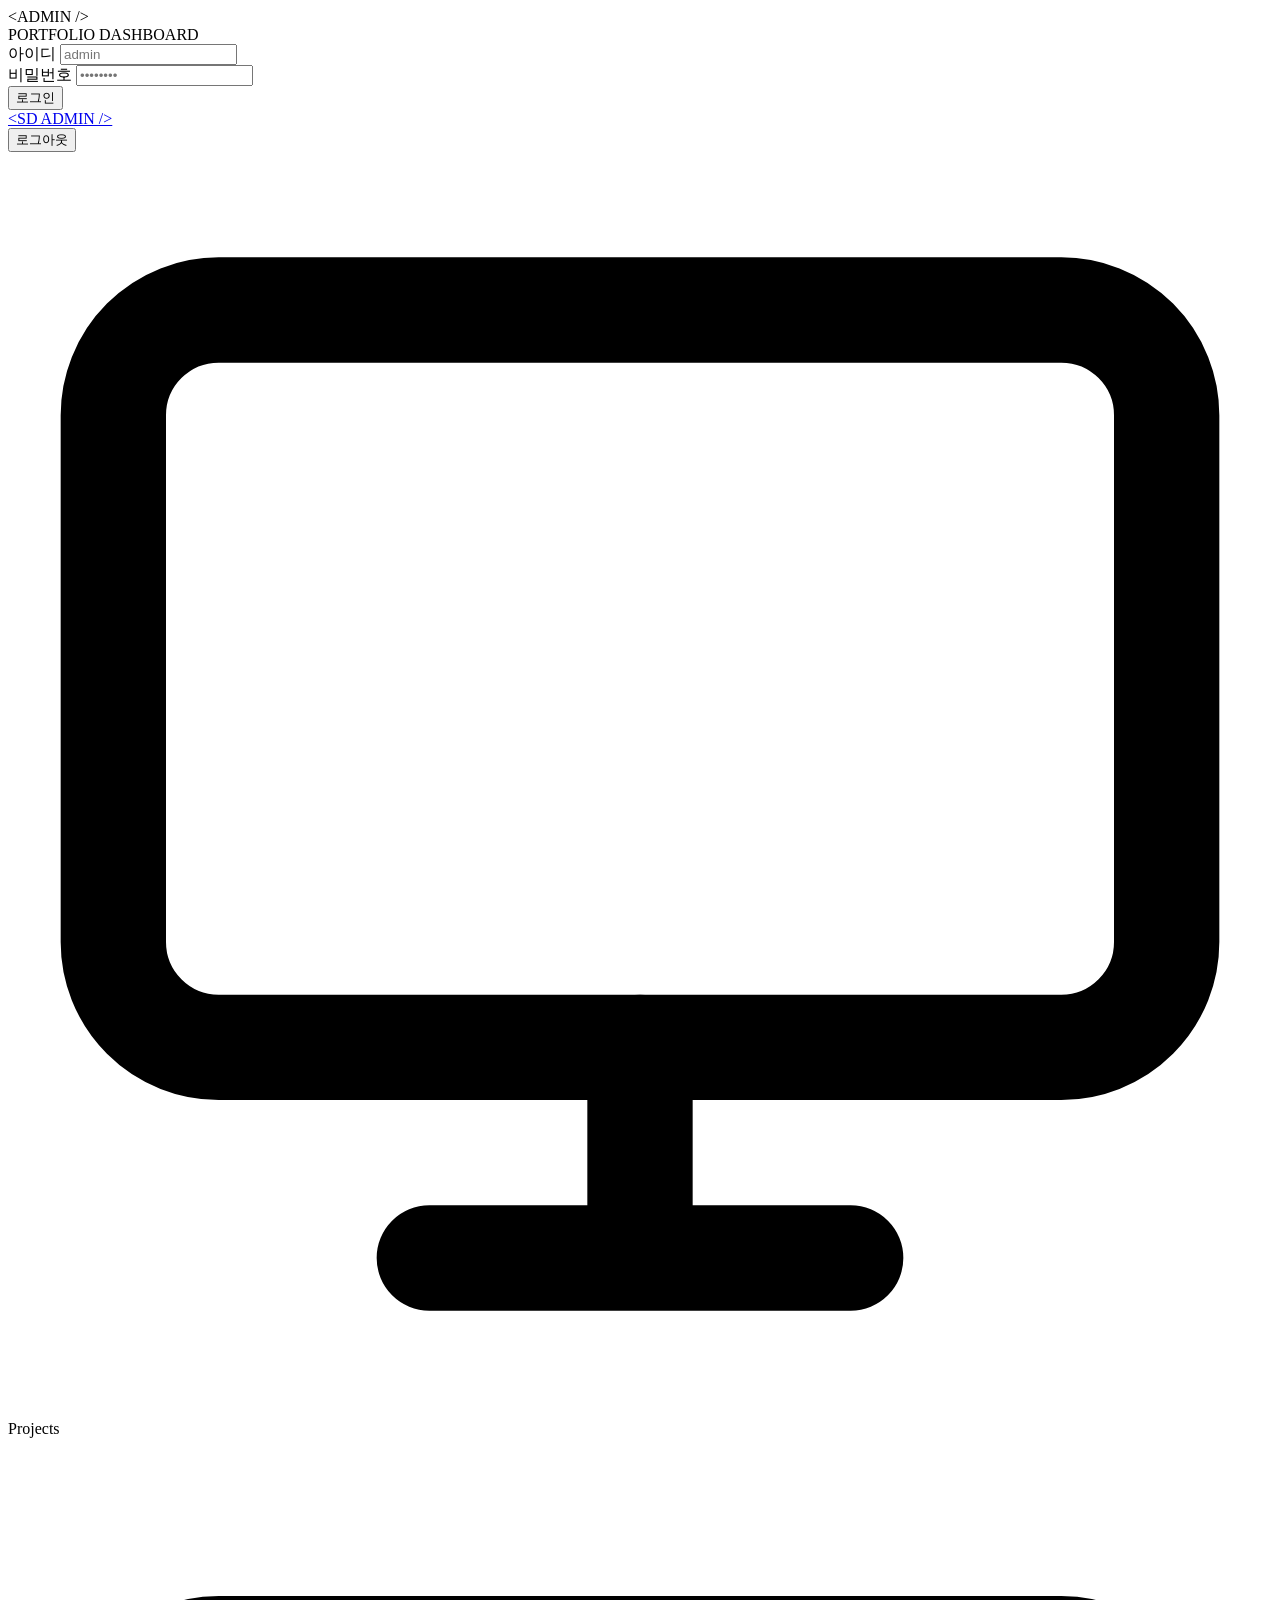
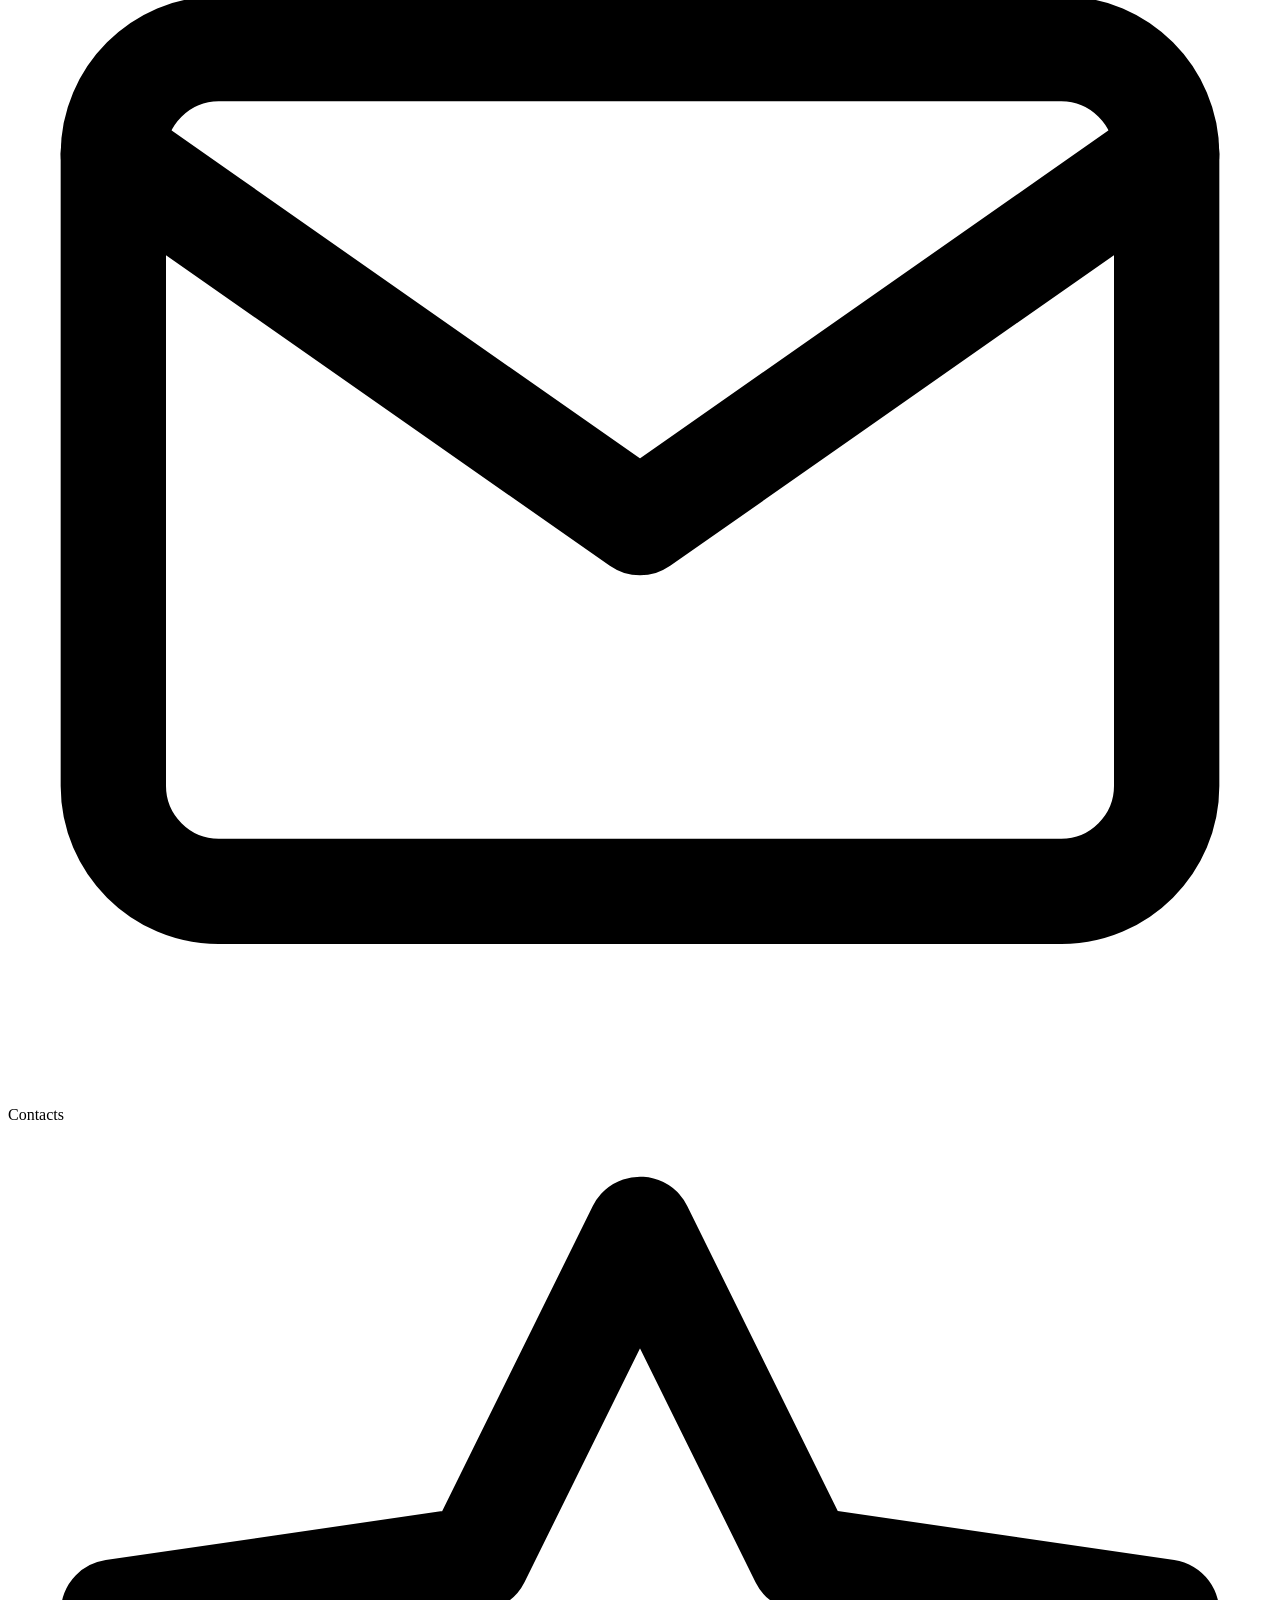
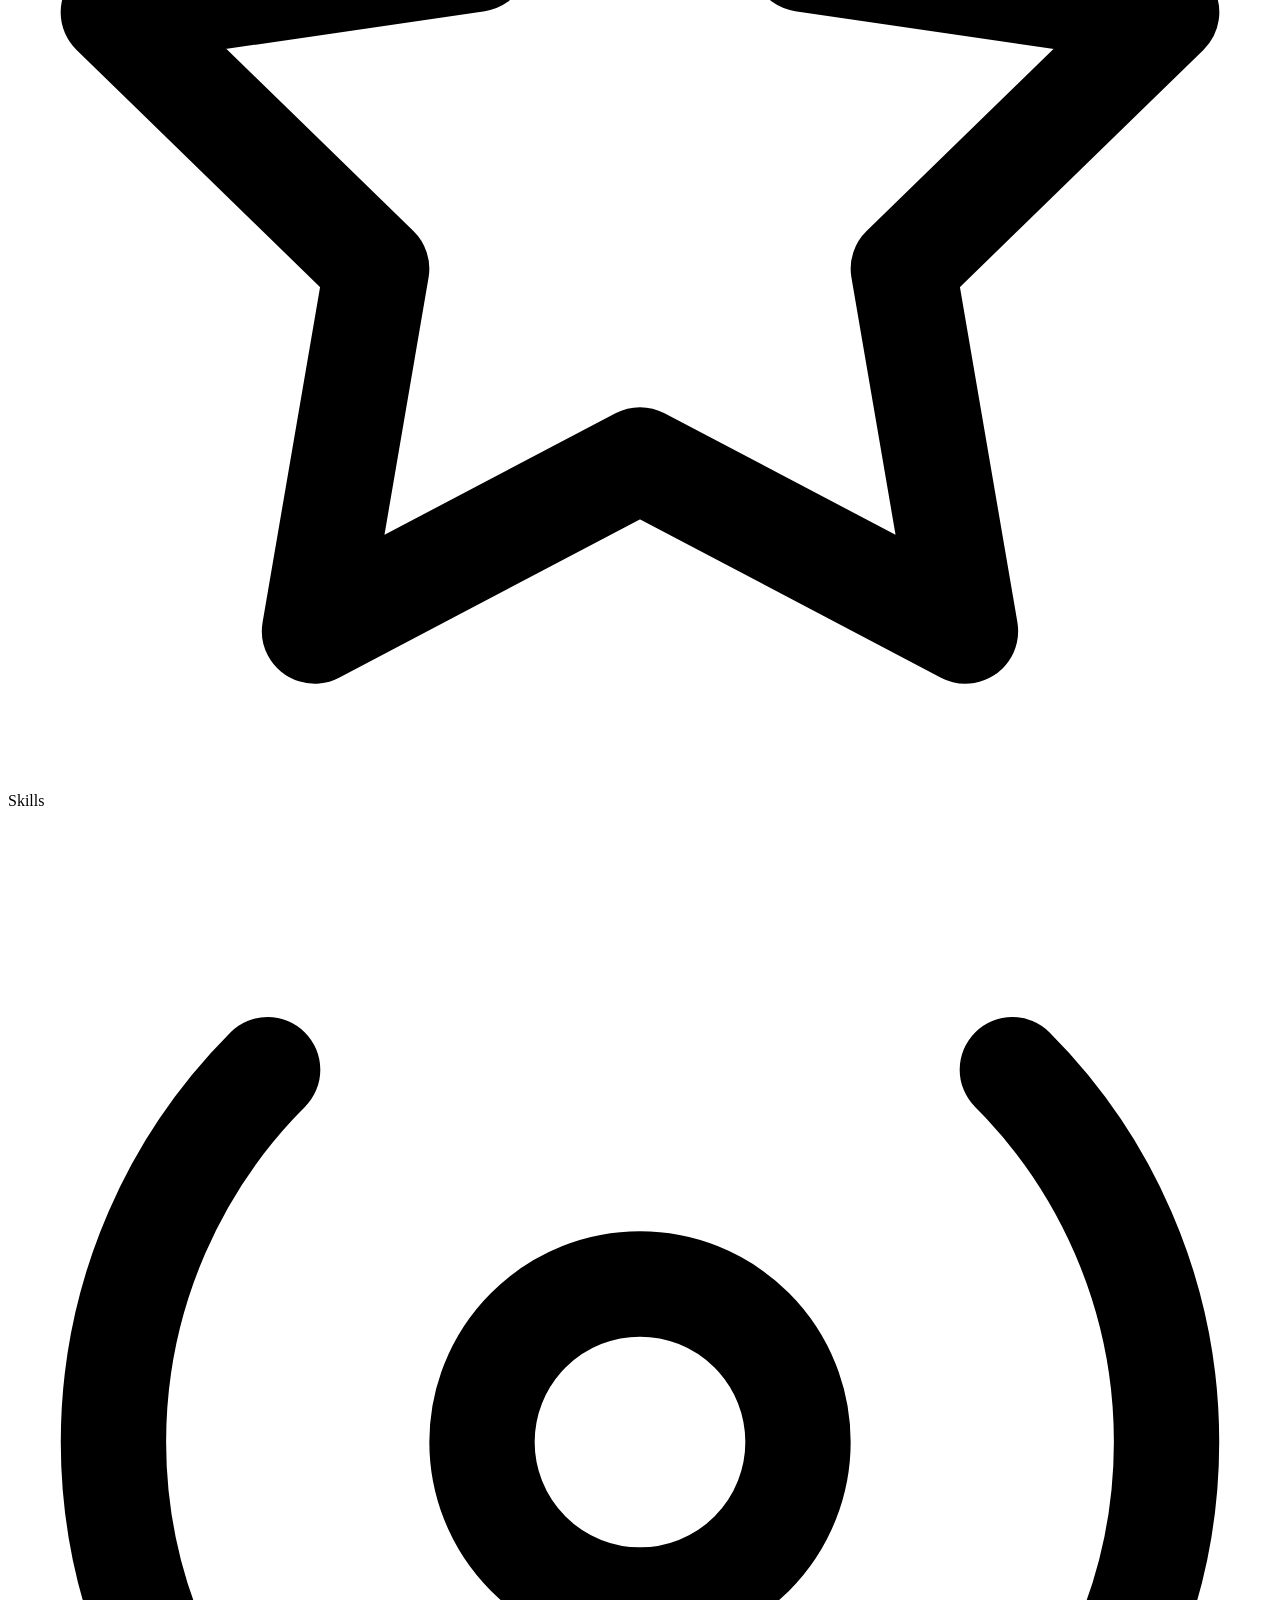
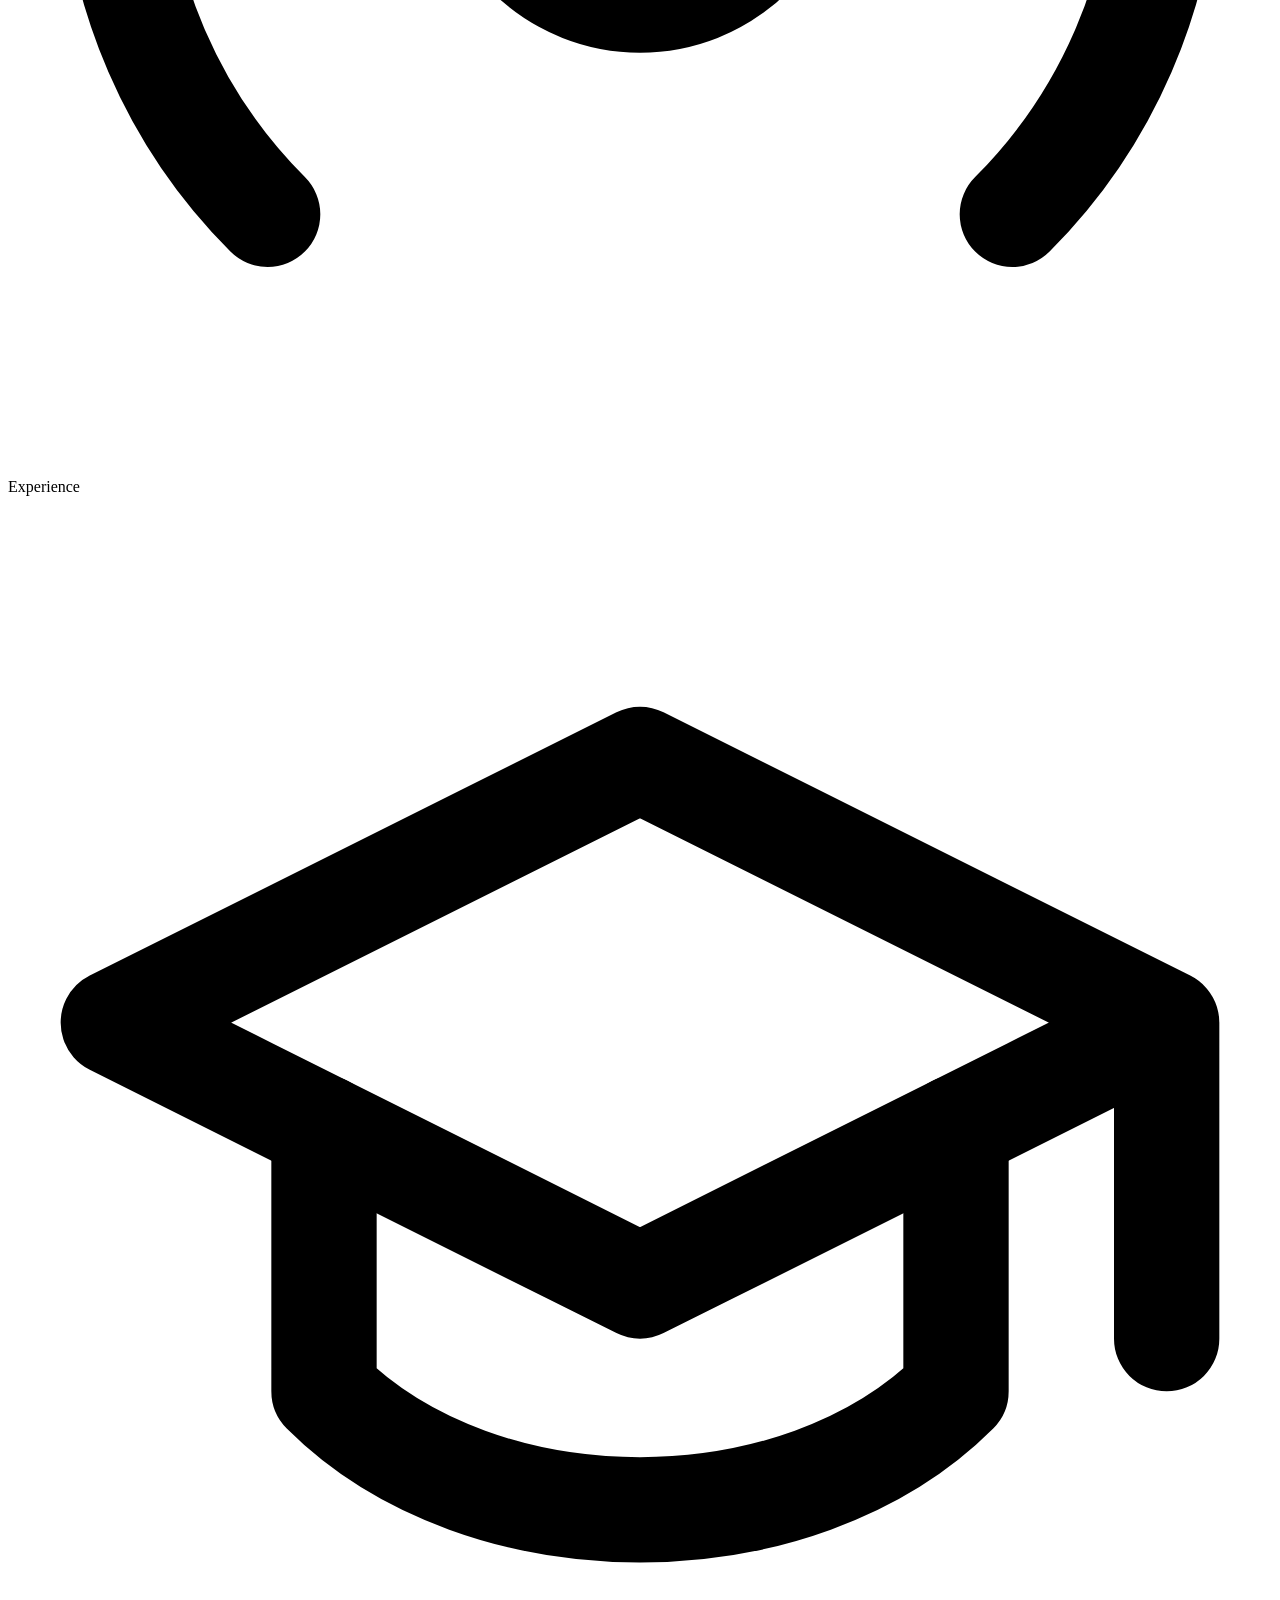
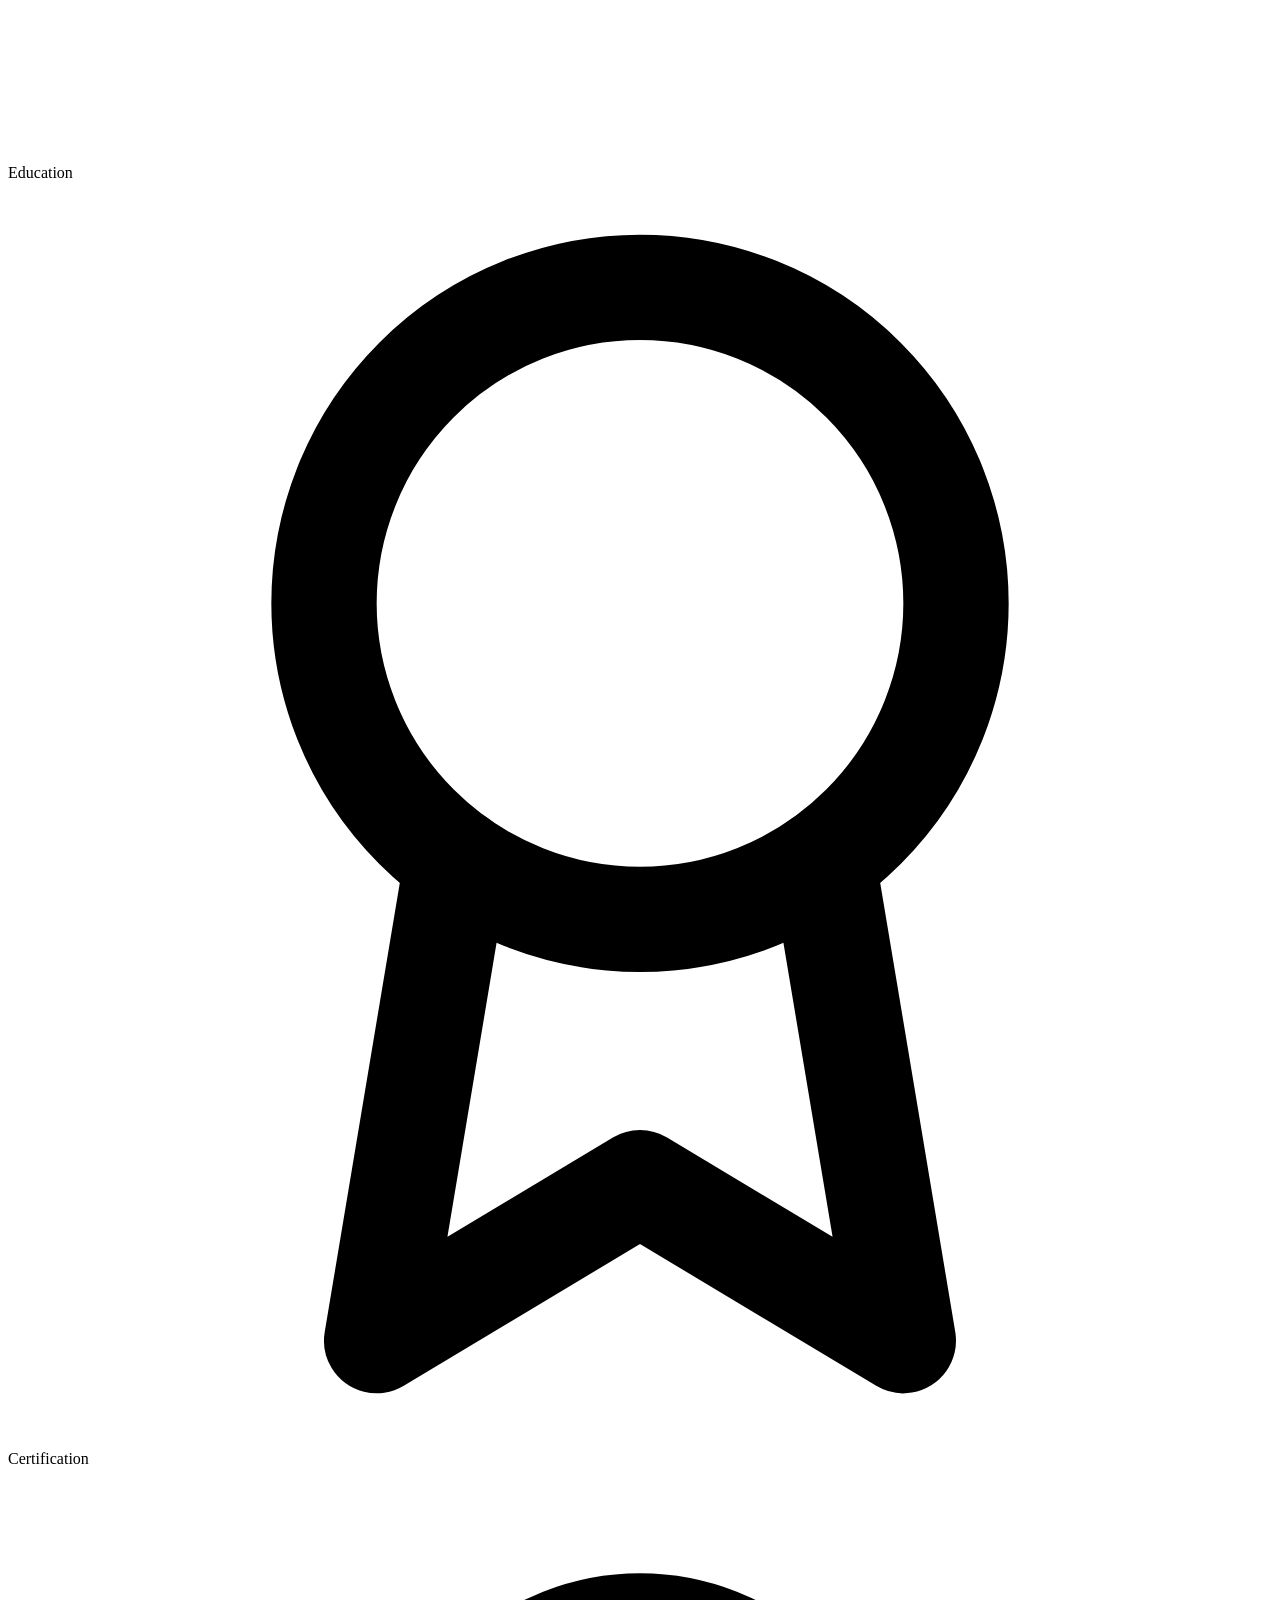
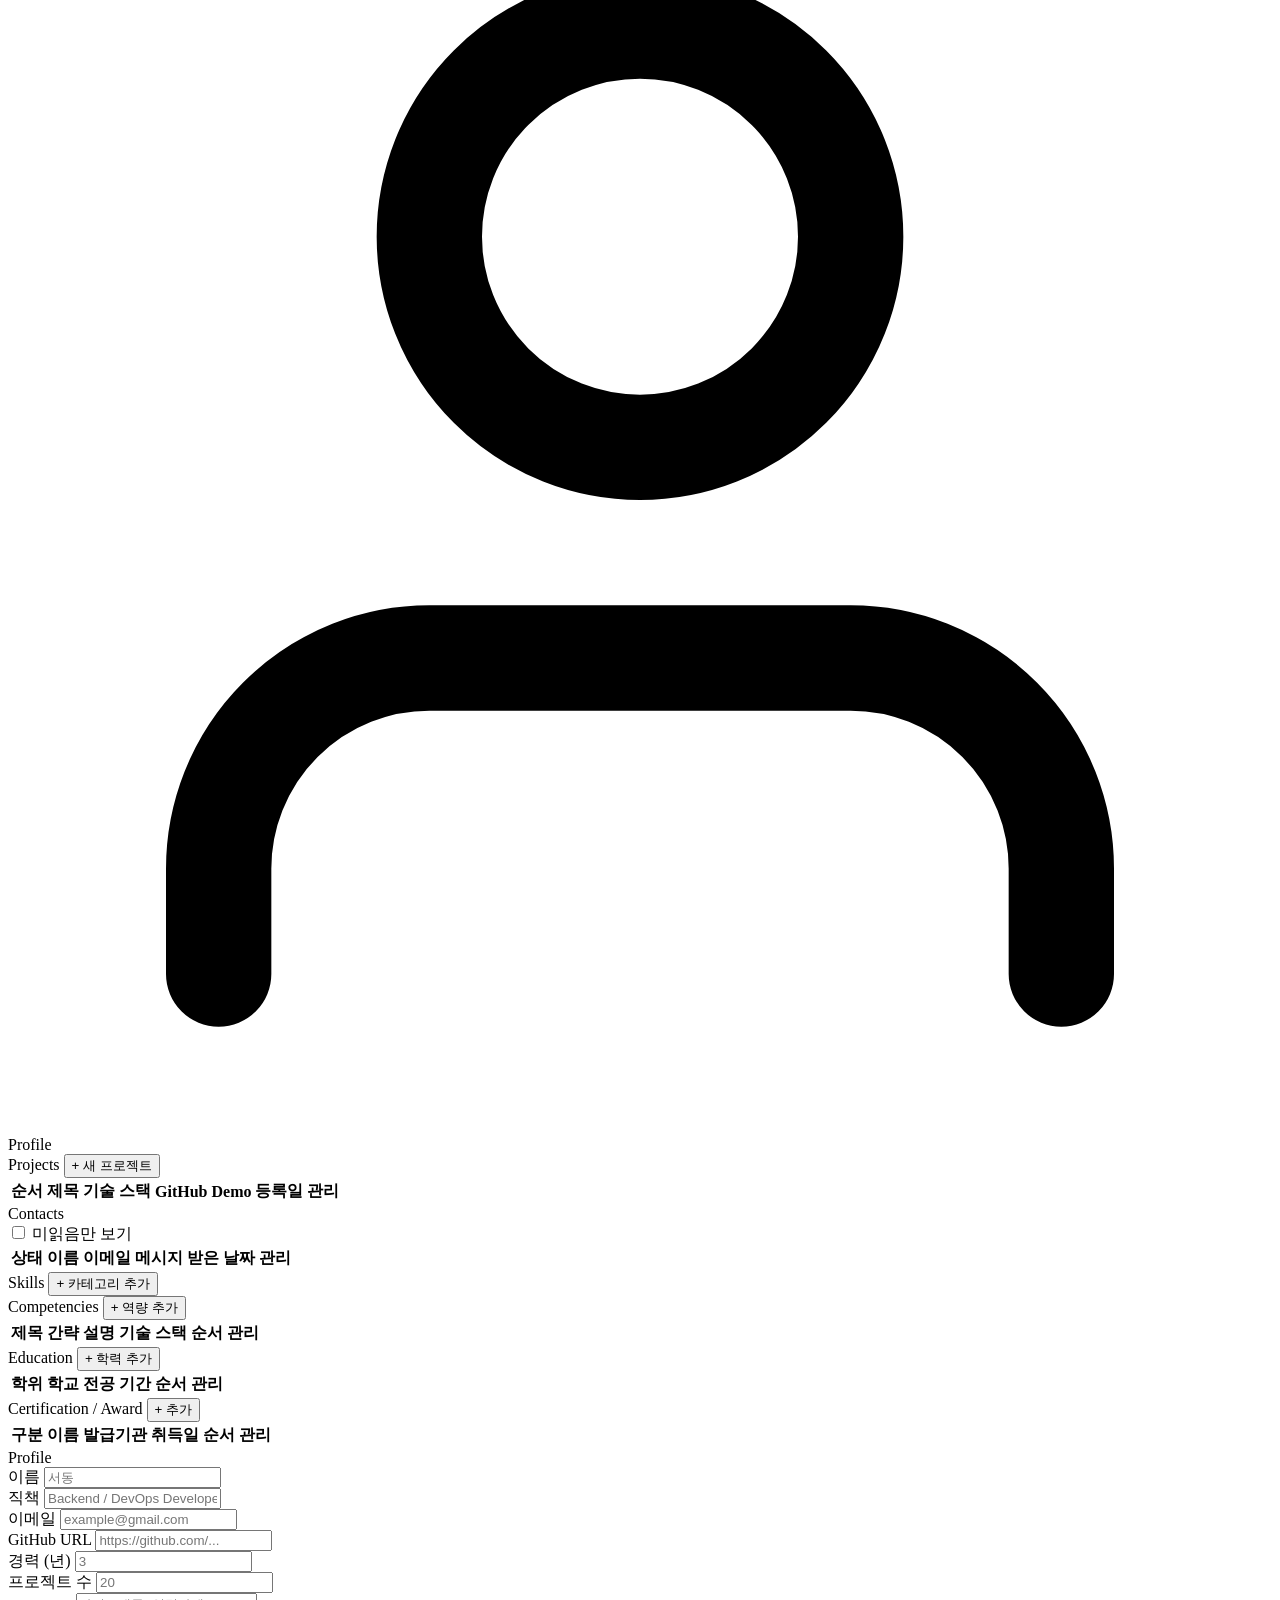
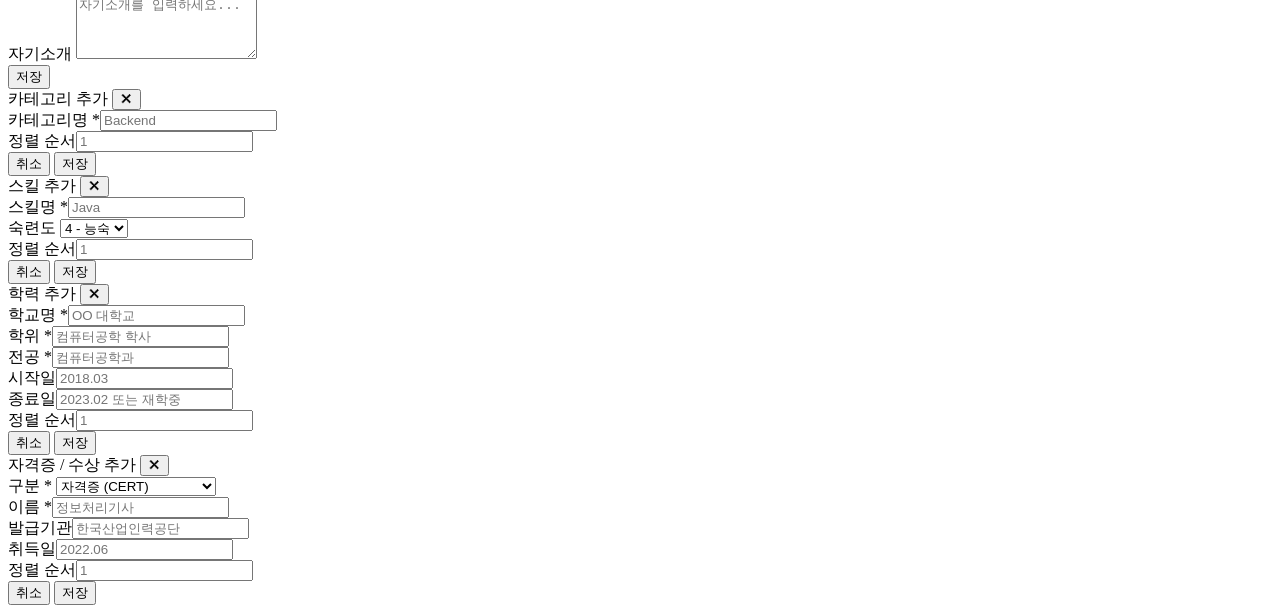
==== commit eb0d1563: "feat: 콘텐츠 블록, 프로젝트 메타 정보, Admin UI 전면 개편 ## Backend - V13 마이그레이션: project_content_block 테이블, duratio" ====
--- a/src/main/resources/static/admin.html
+++ b/src/main/resources/static/admin.html
@@ -72,27 +72,99 @@
 
       <!-- Projects Tab -->
       <div class="tab-panel active" id="tab-projects">
-        <div class="panel-header">
-          <span class="panel-title">Projects</span>
-          <button class="btn btn-primary btn-sm" onclick="openProjectModal()">+ 새 프로젝트</button>
-        </div>
-        <div class="table-wrap">
-          <table>
-            <thead>
-              <tr>
-                <th>순서</th>
-                <th>제목</th>
-                <th>기술 스택</th>
-                <th>GitHub</th>
-                <th>Demo</th>
-                <th>등록일</th>
-                <th>관리</th>
-              </tr>
-            </thead>
-            <tbody id="projects-tbody"></tbody>
-          </table>
-        </div>
-        <div class="pagination" id="projects-pagination"></div>
+        <!-- List View -->
+        <div id="project-list-view">
+          <div class="panel-header">
+            <span class="panel-title">Projects</span>
+            <button class="btn btn-primary btn-sm" onclick="showProjectEditor()">+ 새 프로젝트</button>
+          </div>
+          <div class="table-wrap">
+            <table>
+              <thead>
+                <tr>
+                  <th>순서</th><th>제목</th><th>기술 스택</th><th>GitHub</th><th>Demo</th><th>등록일</th><th>관리</th>
+                </tr>
+              </thead>
+              <tbody id="projects-tbody"></tbody>
+            </table>
+          </div>
+          <div class="pagination" id="projects-pagination"></div>
+        </div>
+        <!-- Edit View -->
+        <div id="project-edit-view" style="display:none">
+          <div class="edit-header">
+            <button class="btn-back" onclick="showProjectList()">
+              <svg viewBox="0 0 24 24" width="16" height="16"><path d="M19 12H5M12 19l-7-7 7-7" stroke="currentColor" fill="none" stroke-width="2" stroke-linecap="round" stroke-linejoin="round"/></svg>
+              목록으로
+            </button>
+            <button class="btn btn-primary btn-sm" onclick="saveProject()">저장</button>
+          </div>
+          <div class="edit-body">
+            <div class="edit-section">
+              <div class="edit-section-title">기본 정보</div>
+              <div class="form-row">
+                <div class="form-group"><label>제목 * (최대 30자)</label><input id="proj-title" type="text" maxlength="30" placeholder="프로젝트명" /></div>
+                <div class="form-group"><label>정렬 순서</label><input id="proj-order" type="number" min="0" placeholder="1" /></div>
+              </div>
+              <div class="form-group"><label>간략 소개 (카드 표시용, 최대 80자)</label><input id="proj-summary" type="text" maxlength="80" placeholder="프로젝트 한 줄 소개" /></div>
+              <div class="form-group"><label>설명</label><textarea id="proj-desc" rows="4" placeholder="프로젝트 개요 (선택, 콘텐츠 블록으로 대체 가능)"></textarea></div>
+              <div class="form-row">
+                <div class="form-group"><label>GitHub URL</label><input id="proj-github" type="url" placeholder="https://github.com/..." /></div>
+                <div class="form-group"><label>Demo URL</label><input id="proj-demo" type="url" placeholder="https://..." /></div>
+              </div>
+              <div class="form-row">
+                <div class="form-group"><label>기간</label><input id="proj-duration" type="text" placeholder="2024.03 ~ 2024.06" /></div>
+                <div class="form-group"><label>팀 규모</label><input id="proj-team" type="text" placeholder="4명" /></div>
+                <div class="form-group"><label>역할</label><input id="proj-role" type="text" placeholder="백엔드 개발" /></div>
+              </div>
+            </div>
+            <div class="edit-section">
+              <div class="edit-section-title">기술 스택 & 주요 기능</div>
+              <div class="form-group">
+                <label>기술 스택</label>
+                <div class="tag-input-wrap" id="tech-tag-wrap" onclick="document.getElementById('tech-input').focus()">
+                  <span class="tag-hint" id="tech-placeholder" style="color:var(--muted);font-size:0.85rem;">Java, Spring Boot...</span>
+                  <input class="tag-text-input" id="tech-input" placeholder="" />
+                </div>
+                <span class="tag-hint">Enter 또는 쉼표로 태그 추가</span>
+              </div>
+              <div class="form-group">
+                <label>주요 기능</label>
+                <div class="tag-input-wrap" id="feat-tag-wrap" onclick="document.getElementById('feat-input').focus()">
+                  <span class="tag-hint" id="feat-placeholder" style="color:var(--muted);font-size:0.85rem;">기능1, 기능2...</span>
+                  <input class="tag-text-input" id="feat-input" placeholder="" />
+                </div>
+                <span class="tag-hint">Enter 또는 쉼표로 태그 추가</span>
+              </div>
+            </div>
+            <div class="edit-section">
+              <div class="edit-section-title">개발 포인트</div>
+              <div class="point-list" id="devpoint-list"></div>
+              <button class="btn-add-point" type="button" onclick="addPointItem('devpoint')">+ 항목 추가</button>
+            </div>
+            <div class="edit-section">
+              <div class="edit-section-title">트러블슈팅</div>
+              <div class="point-list" id="trouble-list"></div>
+              <button class="btn-add-point" type="button" onclick="addPointItem('trouble')">+ 항목 추가</button>
+            </div>
+            <div class="edit-section">
+              <div class="edit-section-title">콘텐츠 블록 (설명 + 이미지 교차 배치)</div>
+              <div id="content-block-list" class="content-block-list"></div>
+              <div style="display:flex;gap:0.5rem;margin-top:0.5rem">
+                <button class="btn-add-point" type="button" onclick="addContentBlock('TEXT')">+ 텍스트</button>
+                <button class="btn-add-point" type="button" onclick="addContentBlock('IMAGE')">+ 이미지</button>
+              </div>
+            </div>
+            <div class="edit-section" id="proj-media-section" style="display:none">
+              <div class="edit-section-title">미디어 (이미지 / 동영상)</div>
+              <div id="proj-media-list" style="display:flex;flex-wrap:wrap;gap:0.6rem;margin-bottom:0.6rem;"></div>
+              <label class="btn btn-outline btn-sm" style="cursor:pointer;display:inline-block;">
+                + 파일 추가
+                <input type="file" id="proj-media-input" accept="image/*,video/*" multiple style="display:none;" onchange="uploadMedia(event)" />
+              </label>
+            </div>
+          </div>
+        </div>
       </div>
 
       <!-- Contacts Tab -->
@@ -135,17 +207,59 @@
 
       <!-- Experience Tab -->
       <div class="tab-panel" id="tab-experience">
-        <div class="panel-header">
-          <span class="panel-title">Experience</span>
-          <button class="btn btn-primary btn-sm" onclick="openExpModal()">+ 경험 추가</button>
-        </div>
-        <div class="table-wrap">
-          <table>
-            <thead>
-              <tr><th>아이콘</th><th>제목</th><th>기술 스택</th><th>순서</th><th>관리</th></tr>
-            </thead>
-            <tbody id="exp-tbody"></tbody>
-          </table>
+        <!-- List View -->
+        <div id="exp-list-view">
+          <div class="panel-header">
+            <span class="panel-title">Competencies</span>
+            <button class="btn btn-primary btn-sm" onclick="showExpEditor()">+ 역량 추가</button>
+          </div>
+          <div class="table-wrap">
+            <table>
+              <thead>
+                <tr><th>제목</th><th>간략 설명</th><th>기술 스택</th><th>순서</th><th>관리</th></tr>
+              </thead>
+              <tbody id="exp-tbody"></tbody>
+            </table>
+          </div>
+        </div>
+        <!-- Edit View -->
+        <div id="exp-edit-view" style="display:none">
+          <div class="edit-header">
+            <button class="btn-back" onclick="showExpList()">
+              <svg viewBox="0 0 24 24" width="16" height="16"><path d="M19 12H5M12 19l-7-7 7-7" stroke="currentColor" fill="none" stroke-width="2" stroke-linecap="round" stroke-linejoin="round"/></svg>
+              목록으로
+            </button>
+            <button class="btn btn-primary btn-sm" onclick="saveExp()">저장</button>
+          </div>
+          <div class="edit-body">
+            <div class="edit-section">
+              <div class="edit-section-title">기본 정보</div>
+              <div class="form-row">
+                <div class="form-group"><label>제목 *</label><input id="exp-title" type="text" placeholder="강의 좌석 예약의 데이터 정합성 확보" /></div>
+                <div class="form-group"><label>정렬 순서</label><input id="exp-order" type="number" min="0" placeholder="1" /></div>
+              </div>
+              <div class="form-group"><label>간략 설명 (카드 표시용, 최대 80자)</label><input id="exp-summary" type="text" maxlength="80" placeholder="카드에 표시될 한 줄 요약" /></div>
+            </div>
+            <div class="edit-section">
+              <div class="edit-section-title">상세 내용</div>
+              <div class="form-group"><label>상황 (Situation) *</label><textarea id="exp-situation" rows="5" placeholder="어떤 문제 상황이었는지..."></textarea></div>
+              <div class="form-group"><label>접근 (Approach) *</label><textarea id="exp-approach" rows="5" placeholder="어떤 선택과 근거로 접근했는지..."></textarea></div>
+              <div class="form-group"><label>배운 점 (Learned) *</label><textarea id="exp-learned" rows="4" placeholder="재사용 가능한 원칙, 다음 스텝..."></textarea></div>
+            </div>
+            <div class="edit-section">
+              <div class="edit-section-title">부가 정보</div>
+              <div class="form-group"><label>기술 스택 (쉼표 구분)</label><input id="exp-stack" type="text" placeholder="Spring Data JPA, PostgreSQL" /></div>
+              <div class="form-group">
+                <label>이미지 (선택)</label>
+                <div class="upload-preview" id="exp-image-preview"></div>
+                <label class="btn btn-outline btn-sm" style="cursor:pointer;display:inline-block;">
+                  이미지 업로드
+                  <input type="file" id="exp-image-input" accept="image/*" style="display:none" onchange="uploadExpImage(event)" />
+                </label>
+                <input type="hidden" id="exp-image" />
+              </div>
+            </div>
+          </div>
         </div>
       </div>
 
@@ -229,81 +343,6 @@
   </div>
 </div>
 
-<!-- ── Project Modal ── -->
-<div class="modal-backdrop" id="project-modal">
-  <div class="modal">
-    <div class="modal-header">
-      <span class="modal-title" id="project-modal-title">새 프로젝트</span>
-      <button class="modal-close" onclick="closeProjectModal()">✕</button>
-    </div>
-    <div class="form-group">
-      <label>제목 * (최대 30자)</label>
-      <input id="proj-title" type="text" maxlength="30" placeholder="프로젝트명" />
-    </div>
-    <div class="form-group">
-      <label>간략 소개 (카드 표시용, 최대 80자)</label>
-      <input id="proj-summary" type="text" maxlength="80" placeholder="프로젝트 한 줄 소개" />
-    </div>
-    <div class="form-group">
-      <label>설명 *</label>
-      <textarea id="proj-desc" rows="3" placeholder="프로젝트 설명"></textarea>
-    </div>
-    <div class="form-row">
-      <div class="form-group">
-        <label>GitHub URL</label>
-        <input id="proj-github" type="url" placeholder="https://github.com/..." />
-      </div>
-      <div class="form-group">
-        <label>Demo URL</label>
-        <input id="proj-demo" type="url" placeholder="https://..." />
-      </div>
-    </div>
-    <div class="form-group">
-      <label>정렬 순서</label>
-      <input id="proj-order" type="number" min="0" placeholder="1" />
-    </div>
-    <div class="form-group">
-      <label>기술 스택</label>
-      <div class="tag-input-wrap" id="tech-tag-wrap" onclick="document.getElementById('tech-input').focus()">
-        <span class="tag-hint" id="tech-placeholder" style="color:var(--muted);font-size:0.85rem;">Java, Spring Boot...</span>
-        <input class="tag-text-input" id="tech-input" placeholder="" />
-      </div>
-      <span class="tag-hint">Enter 또는 쉼표로 태그 추가</span>
-    </div>
-    <div class="form-group">
-      <label>주요 기능</label>
-      <div class="tag-input-wrap" id="feat-tag-wrap" onclick="document.getElementById('feat-input').focus()">
-        <span class="tag-hint" id="feat-placeholder" style="color:var(--muted);font-size:0.85rem;">기능1, 기능2...</span>
-        <input class="tag-text-input" id="feat-input" placeholder="" />
-      </div>
-      <span class="tag-hint">Enter 또는 쉼표로 태그 추가</span>
-    </div>
-    <div class="form-group">
-      <div class="point-section-label">🛠 개발 포인트</div>
-      <div class="point-list" id="devpoint-list"></div>
-      <button class="btn-add-point" type="button" onclick="addPointItem('devpoint')">+ 항목 추가</button>
-    </div>
-    <div class="form-group">
-      <div class="point-section-label">🔧 트러블 슈팅</div>
-      <div class="point-list" id="trouble-list"></div>
-      <button class="btn-add-point" type="button" onclick="addPointItem('trouble')">+ 항목 추가</button>
-    </div>
-    <div id="proj-media-section" style="display:none;">
-      <div class="form-group">
-        <label>미디어 (이미지 / 동영상)</label>
-        <div id="proj-media-list" style="display:flex;flex-wrap:wrap;gap:0.6rem;margin-bottom:0.6rem;"></div>
-        <label class="btn btn-outline btn-sm" style="cursor:pointer;display:inline-block;">
-          + 파일 추가
-          <input type="file" id="proj-media-input" accept="image/*,video/*" multiple style="display:none;" onchange="uploadMedia(event)" />
-        </label>
-      </div>
-    </div>
-    <div class="modal-footer">
-      <button class="btn btn-outline btn-sm" onclick="closeProjectModal()">취소</button>
-      <button class="btn btn-primary btn-sm" onclick="saveProject()">저장</button>
-    </div>
-  </div>
-</div>
 
 <!-- ── Category Modal ── -->
 <div class="modal-backdrop" id="category-modal">
@@ -347,30 +386,6 @@
   </div>
 </div>
 
-<!-- ── Experience Modal ── -->
-<div class="modal-backdrop" id="exp-modal">
-  <div class="modal">
-    <div class="modal-header">
-      <span class="modal-title" id="exp-modal-title">경험 추가</span>
-      <button class="modal-close" onclick="closeExpModal()">✕</button>
-    </div>
-    <div class="form-row">
-      <div class="form-group"><label>아이콘 (이모지)</label><input id="exp-icon" type="text" maxlength="4" placeholder="🔒" /></div>
-      <div class="form-group"><label>정렬 순서</label><input id="exp-order" type="number" min="0" placeholder="1" /></div>
-    </div>
-    <div class="form-group"><label>제목 *</label><input id="exp-title" type="text" placeholder="강의 좌석 예약의 데이터 정합성 확보" /></div>
-    <div class="form-group"><label>간략 설명 (카드 표시용, 최대 80자)</label><input id="exp-summary" type="text" maxlength="80" placeholder="카드에 표시될 한 줄 요약" /></div>
-    <div class="form-group"><label>상황 (Situation) *</label><textarea id="exp-situation" rows="4" placeholder="어떤 문제 상황이었는지..."></textarea></div>
-    <div class="form-group"><label>접근 (Approach) *</label><textarea id="exp-approach" rows="4" placeholder="어떤 선택과 근거로 접근했는지..."></textarea></div>
-    <div class="form-group"><label>배운 점 (Learned) *</label><textarea id="exp-learned" rows="3" placeholder="재사용 가능한 원칙, 다음 스텝..."></textarea></div>
-    <div class="form-group"><label>기술 스택 (쉼표 구분)</label><input id="exp-stack" type="text" placeholder="Spring Data JPA, PostgreSQL" /></div>
-    <div class="form-group"><label>이미지 URL (선택)</label><input id="exp-image" type="text" placeholder="https://..." /></div>
-    <div class="modal-footer">
-      <button class="btn btn-outline btn-sm" onclick="closeExpModal()">취소</button>
-      <button class="btn btn-primary btn-sm" onclick="saveExp()">저장</button>
-    </div>
-  </div>
-</div>
 
 <!-- ── Education Modal ── -->
 <div class="modal-backdrop" id="edu-modal">
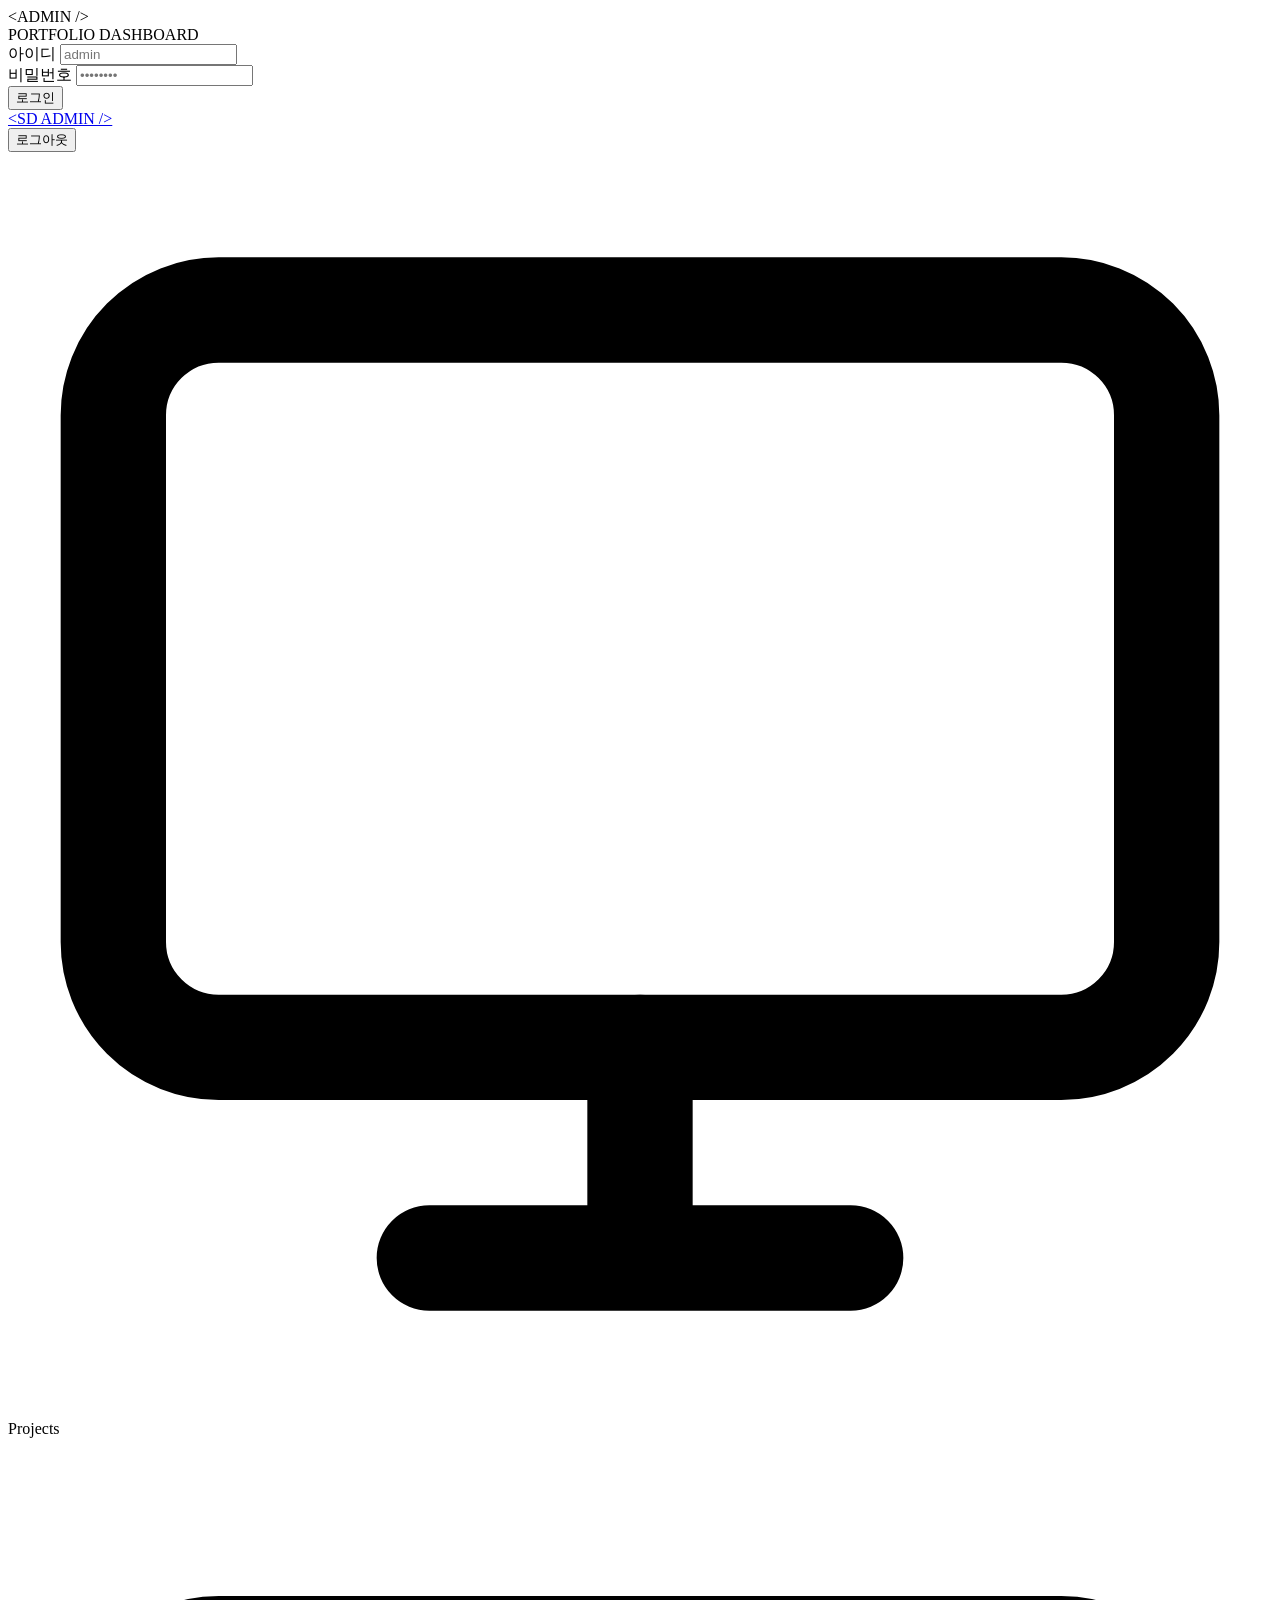
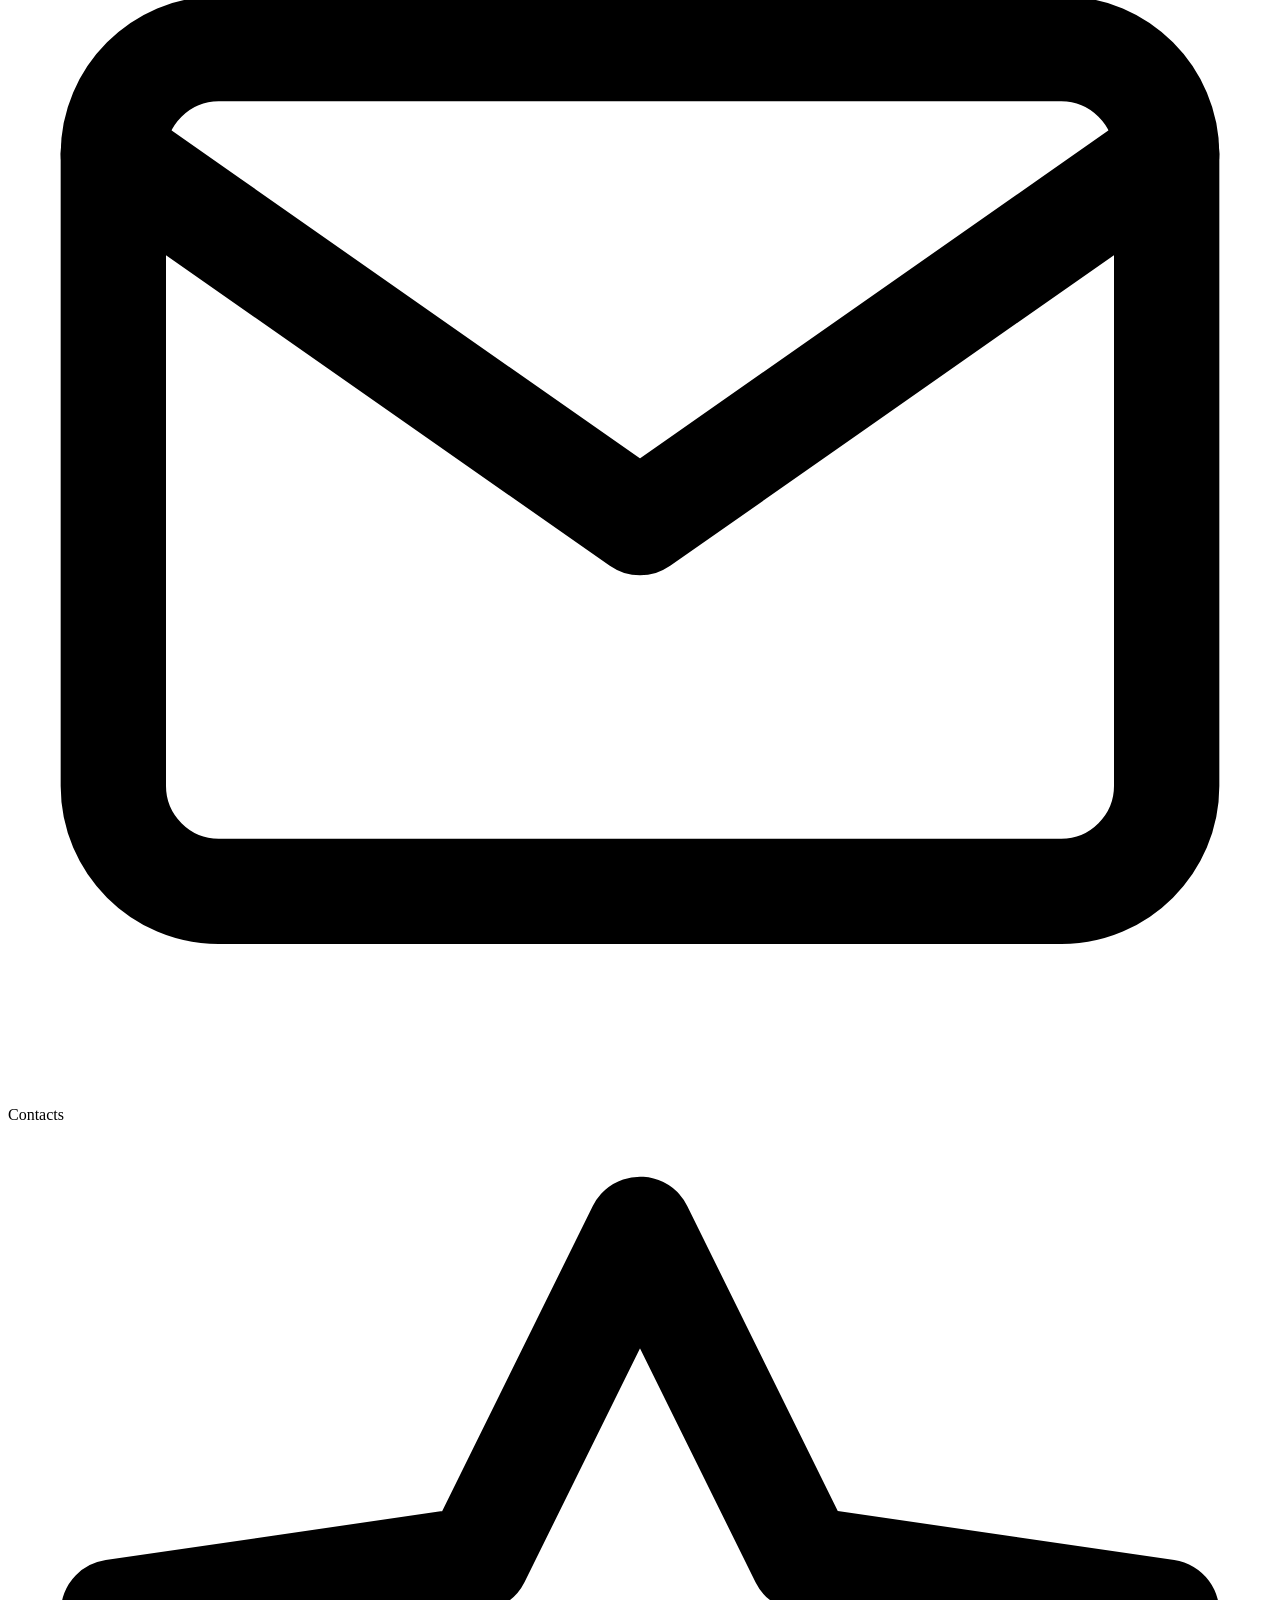
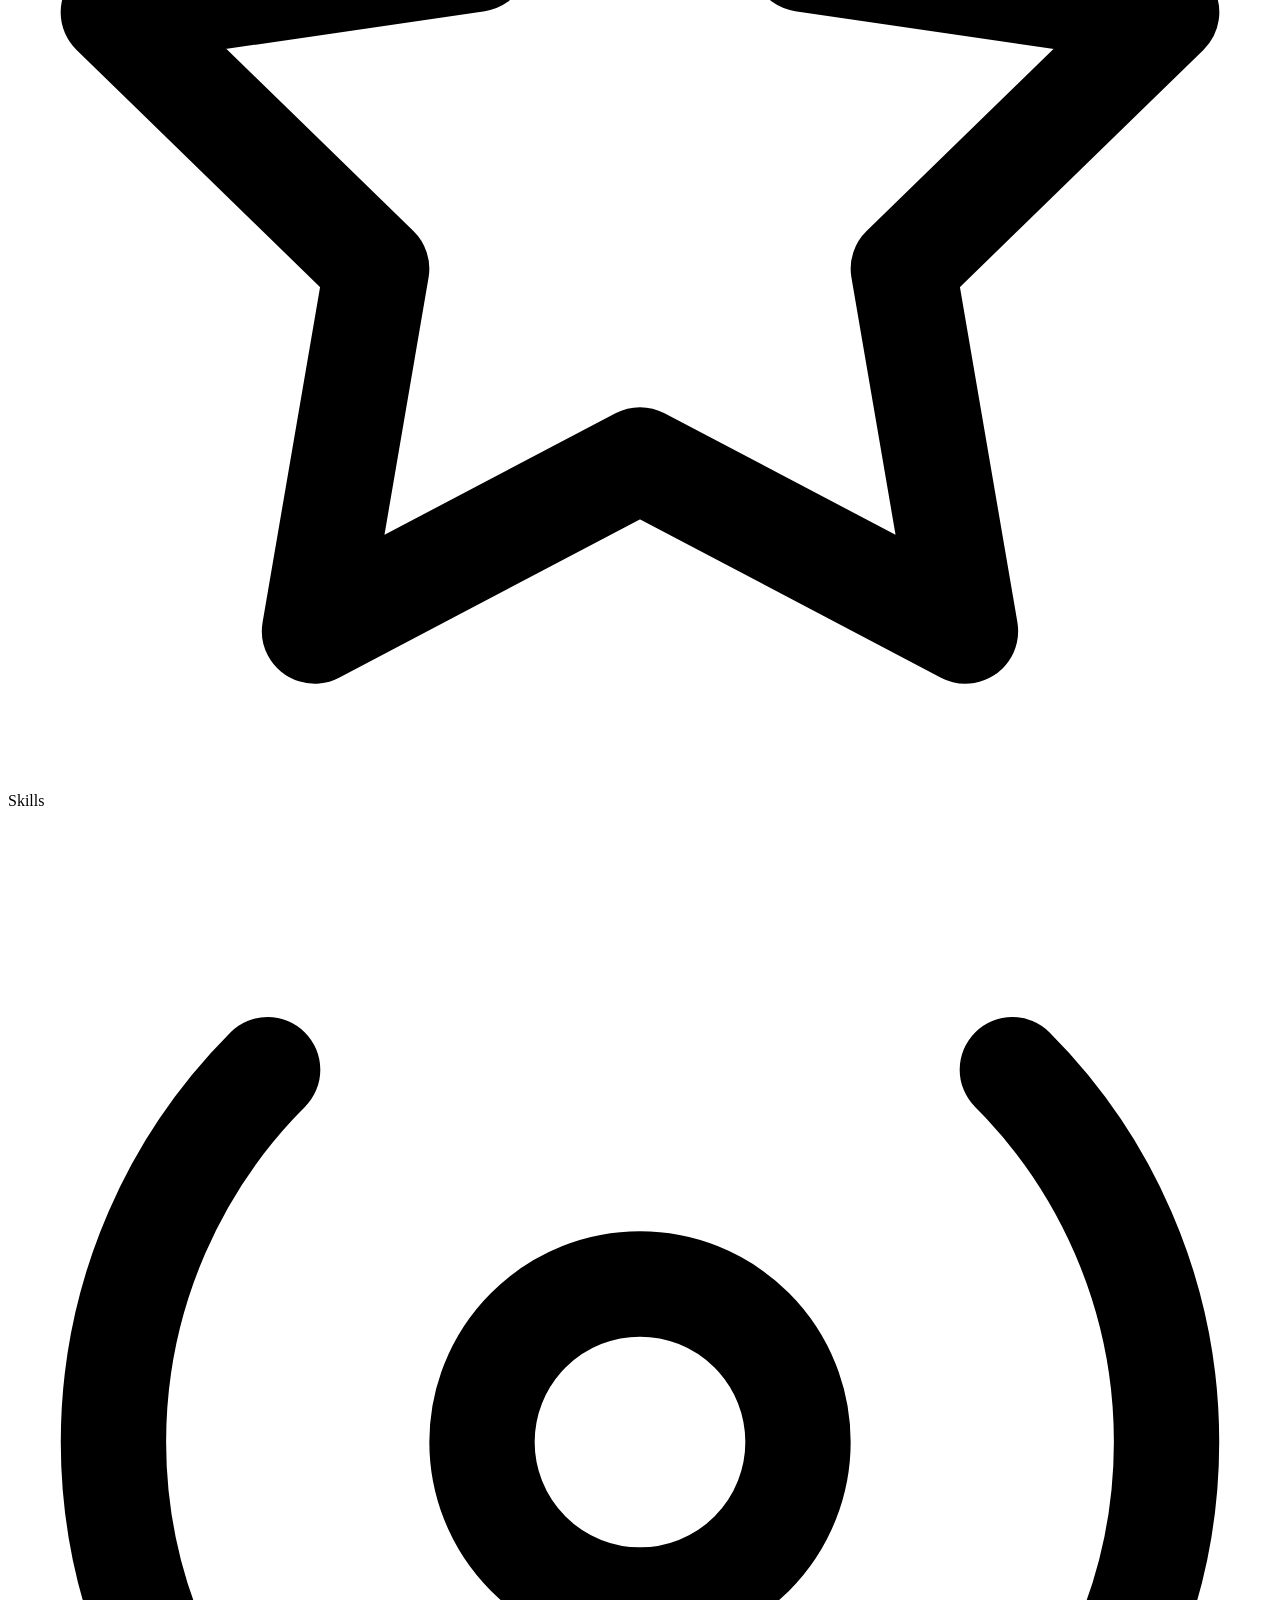
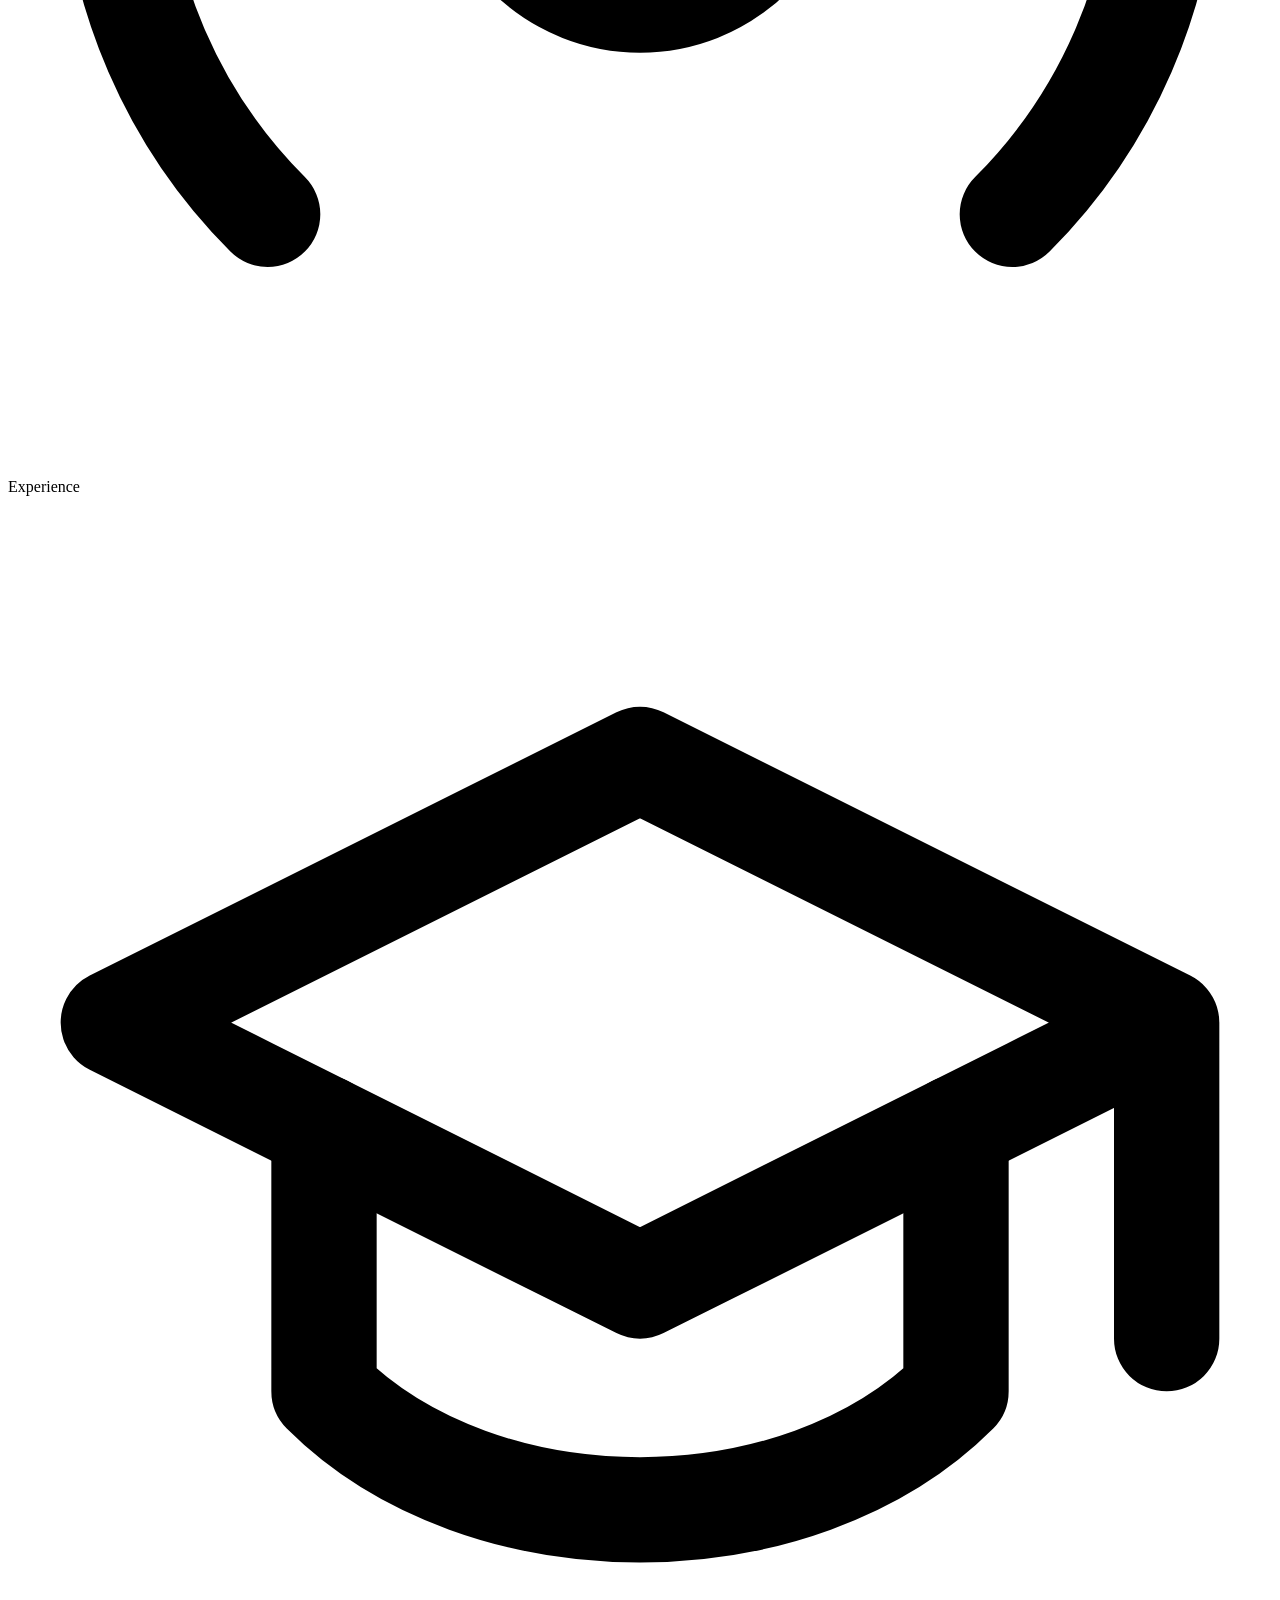
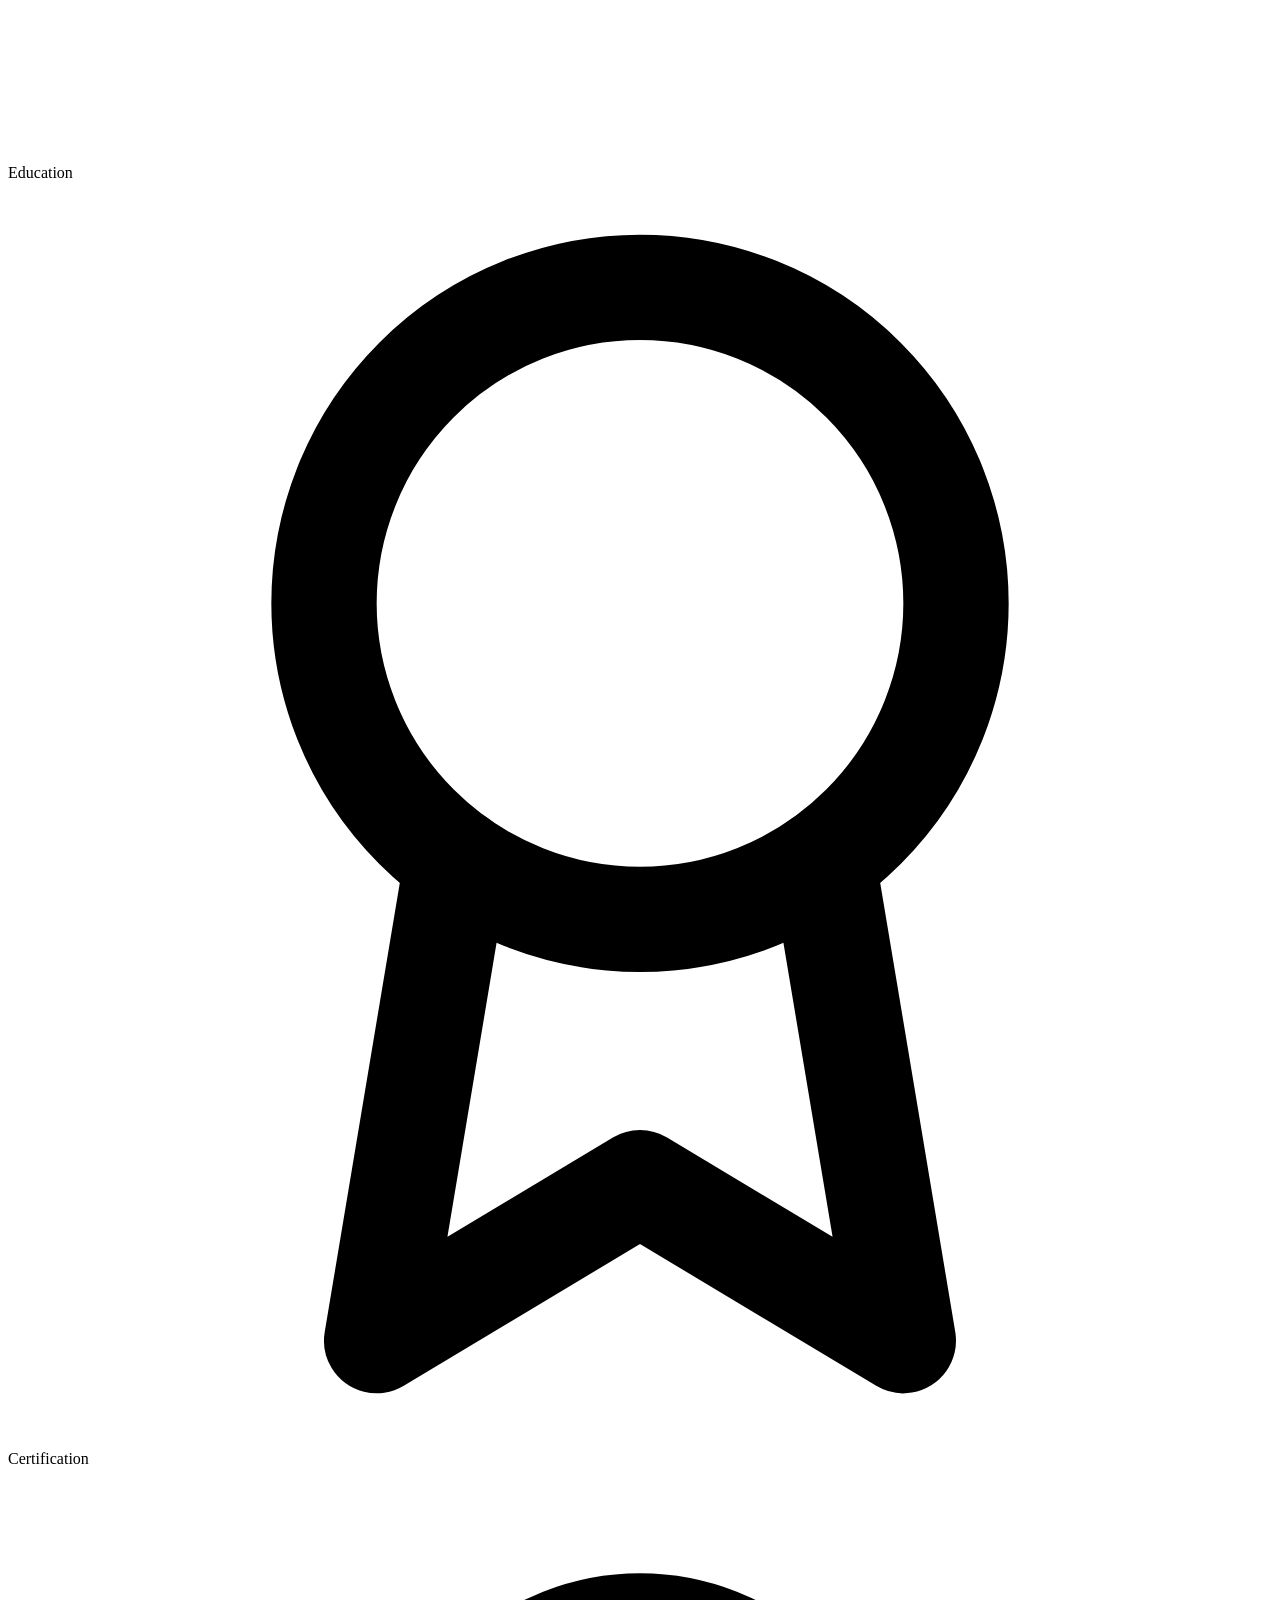
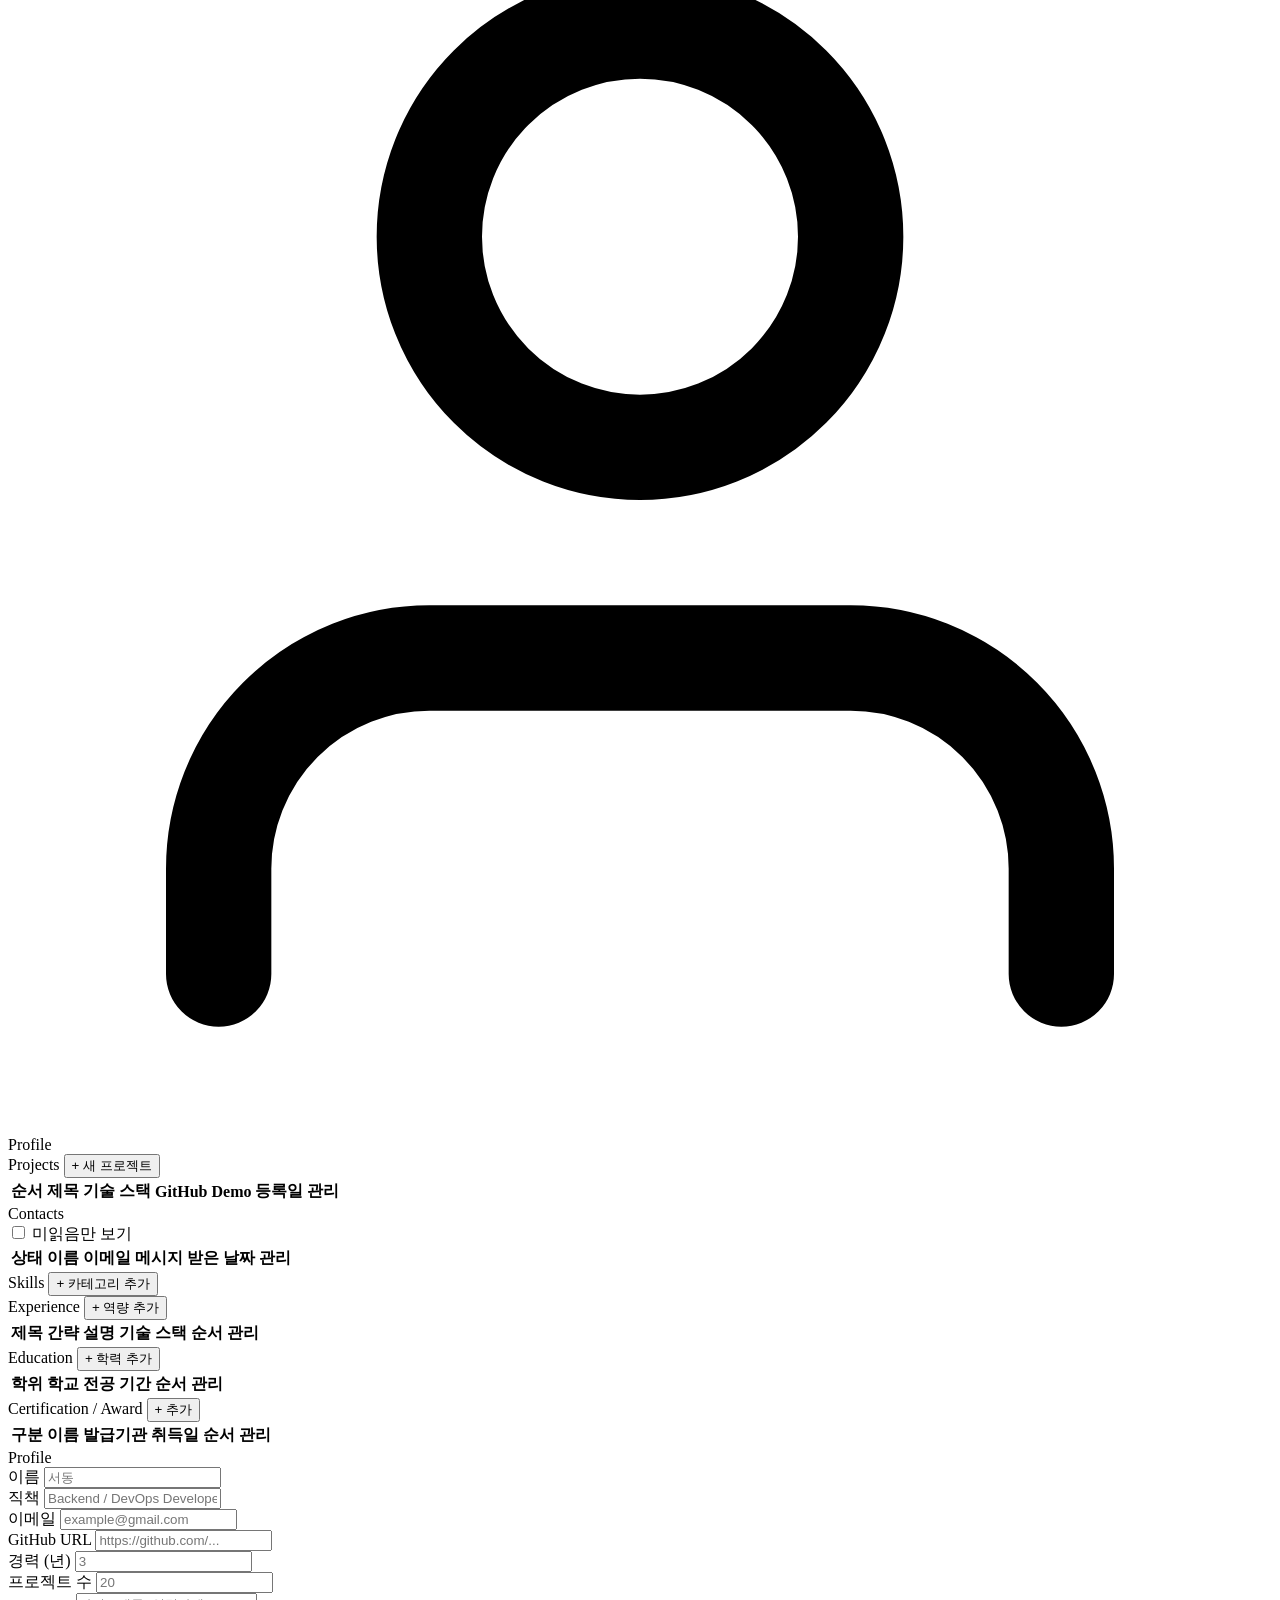
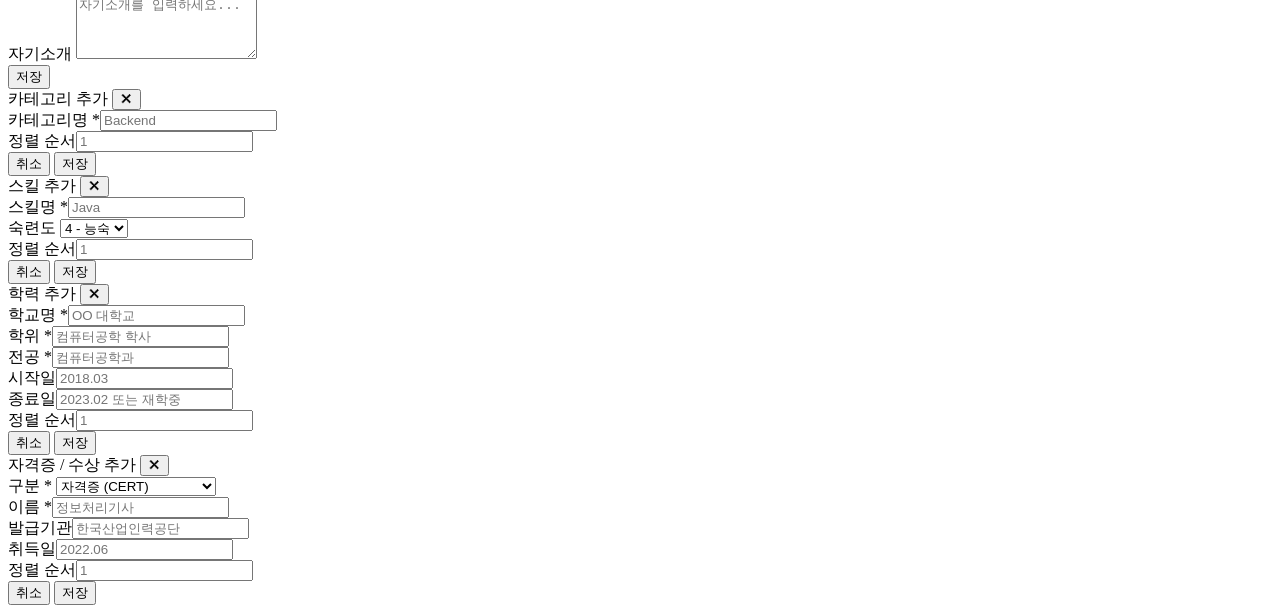
==== commit 94fd5460: "feat: 경험 슬라이더 개선, 프로젝트 카드/상세 페이지 UI 개선 - 경험 슬라이더: 정사각형→5:6 비율, peek 효과, 섹션별 색상 보더 구분 - 경험 섹션명: Compe" ====
--- a/src/main/resources/static/admin.html
+++ b/src/main/resources/static/admin.html
@@ -210,7 +210,7 @@
         <!-- List View -->
         <div id="exp-list-view">
           <div class="panel-header">
-            <span class="panel-title">Competencies</span>
+            <span class="panel-title">Experience</span>
             <button class="btn btn-primary btn-sm" onclick="showExpEditor()">+ 역량 추가</button>
           </div>
           <div class="table-wrap">
@@ -238,13 +238,12 @@
                 <div class="form-group"><label>제목 *</label><input id="exp-title" type="text" placeholder="강의 좌석 예약의 데이터 정합성 확보" /></div>
                 <div class="form-group"><label>정렬 순서</label><input id="exp-order" type="number" min="0" placeholder="1" /></div>
               </div>
-              <div class="form-group"><label>간략 설명 (카드 표시용, 최대 80자)</label><input id="exp-summary" type="text" maxlength="80" placeholder="카드에 표시될 한 줄 요약" /></div>
             </div>
             <div class="edit-section">
               <div class="edit-section-title">상세 내용</div>
-              <div class="form-group"><label>상황 (Situation) *</label><textarea id="exp-situation" rows="5" placeholder="어떤 문제 상황이었는지..."></textarea></div>
-              <div class="form-group"><label>접근 (Approach) *</label><textarea id="exp-approach" rows="5" placeholder="어떤 선택과 근거로 접근했는지..."></textarea></div>
-              <div class="form-group"><label>배운 점 (Learned) *</label><textarea id="exp-learned" rows="4" placeholder="재사용 가능한 원칙, 다음 스텝..."></textarea></div>
+              <div class="form-group"><label>상황 (Situation) * (최대 200자)</label><textarea id="exp-situation" rows="4" maxlength="200" placeholder="어떤 문제 상황이었는지..."></textarea></div>
+              <div class="form-group"><label>접근 (Approach) * (최대 200자)</label><textarea id="exp-approach" rows="4" maxlength="200" placeholder="어떤 선택과 근거로 접근했는지..."></textarea></div>
+              <div class="form-group"><label>배운 점 (Learned) * (최대 150자)</label><textarea id="exp-learned" rows="3" maxlength="150" placeholder="재사용 가능한 원칙, 다음 스텝..."></textarea></div>
             </div>
             <div class="edit-section">
               <div class="edit-section-title">부가 정보</div>
